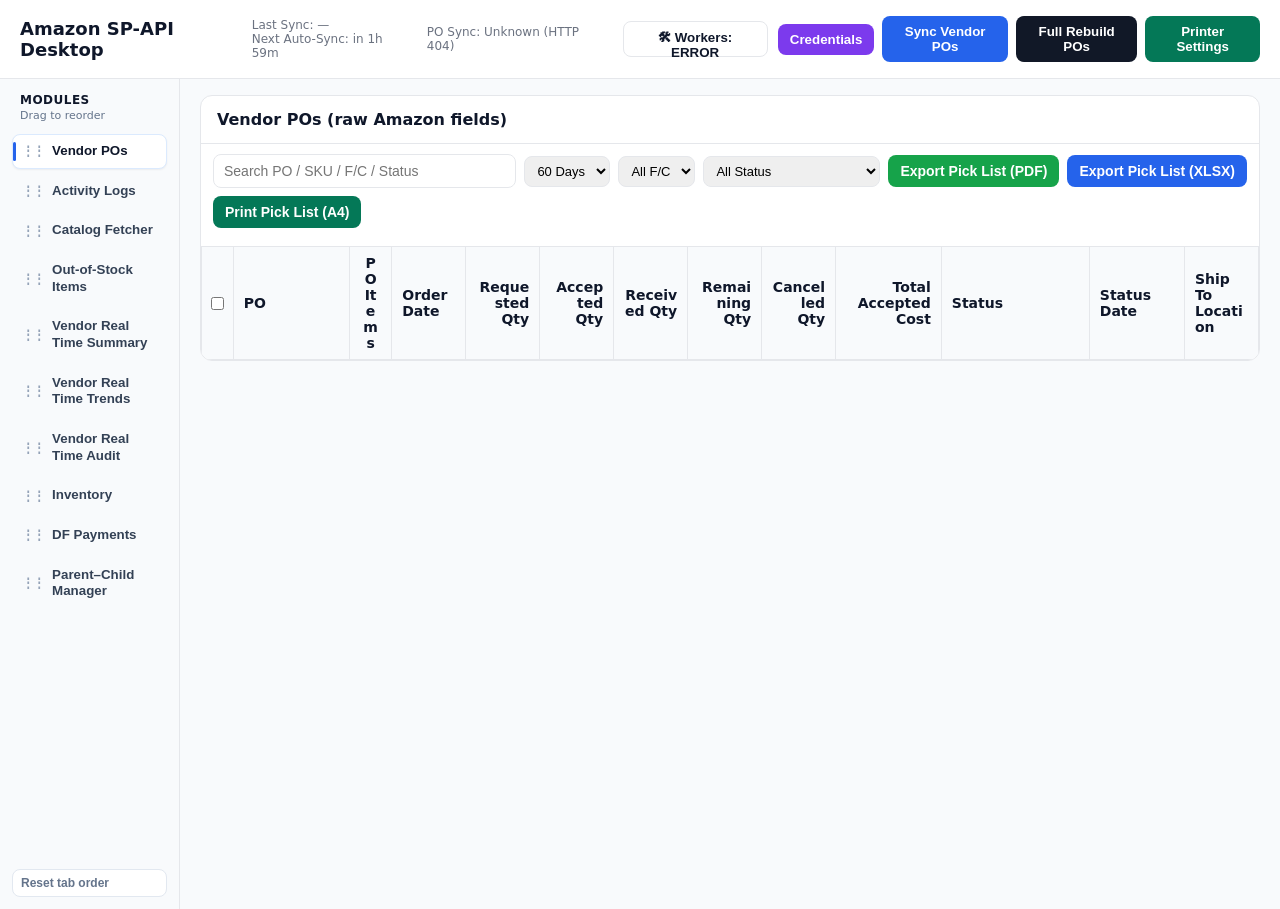
==== ui/index.html @ 2908f8ce "Compact realtime summary product grid" ====
<!DOCTYPE html>
<html lang="en">
<head>
  <meta charset="UTF-8" />
  <meta name="viewport" content="width=device-width, initial-scale=1.0" />
  <title>SP-API Desktop App</title>
  <link rel="icon" href="/static/favicon.ico" sizes="any" />
  <link rel="icon" type="image/png" sizes="16x16" href="/static/icons/spapi-app-16.png" />
  <link rel="icon" type="image/png" sizes="32x32" href="/static/icons/spapi-app-32.png" />
  <link rel="icon" type="image/png" sizes="48x48" href="/static/icons/spapi-app-48.png" />
  <link rel="icon" type="image/png" sizes="64x64" href="/static/icons/spapi-app-64.png" />
  <link rel="icon" type="image/png" sizes="128x128" href="/static/icons/spapi-app-128.png" />
  <link rel="icon" type="image/png" sizes="256x256" href="/static/icons/spapi-app-256.png" />
  <link rel="icon" type="image/png" sizes="512x512" href="/static/icons/spapi-app-512.png" />
  <link rel="apple-touch-icon" href="/static/icons/spapi-app-256.png" />
  <link rel="manifest" href="/static/manifest.json" />
  <link rel="stylesheet" href="/ui/css/parent_child_manager.css?v=1" />
  <meta name="theme-color" content="#f59e0b" />
  <meta name="application-name" content="SP-API Desktop App" />
  <style>
    :root { --bg:#f8fafc; --panel:#fff; --border:#e5e7eb; --text:#0f172a; --muted:#6b7280; --accent:#2563eb; }
    * { box-sizing: border-box; }
    body { margin:0; font-family: "Segoe UI", system-ui, -apple-system, sans-serif; background:var(--bg); color:var(--text); }
    header { padding:16px 20px; border-bottom:1px solid var(--border); background:var(--panel); display:flex; align-items:center; justify-content:space-between; position:sticky; top:0; z-index:5; }
    h1 { margin:0; font-size:18px; }
    .btn { border:none; background:var(--accent); color:#fff; padding:8px 12px; border-radius:8px; cursor:pointer; font-weight:600; }
    .layout { padding:16px 20px; }
    .app-main-shell {
      display:flex;
      min-height:calc(100vh - 70px);
      width:100%;
    }
    .left-tabs {
      flex:0 0 clamp(180px, 14vw, 230px);
      min-width:180px;
      max-width:230px;
      background:#f8fafc;
      border-right:1px solid var(--border);
      padding:12px;
      overflow-y:auto;
      display:flex;
      flex-direction:column;
    }
    .main-content {
      flex:1;
      min-width:0;
      padding:16px 20px;
      overflow:auto;
    }
    .panel { background:var(--panel); border:1px solid var(--border); border-radius:12px; overflow:hidden; }
    .panel h2 { margin:0; padding:14px 16px; border-bottom:1px solid var(--border); font-size:16px; }
    table { width:100%; border-collapse: collapse; font-size:13px; }
    th, td { padding:8px 10px; border:1px solid var(--border); text-align:left; vertical-align: top; user-select: text; }
    th { background:#f8fafc; position:sticky; top:0; z-index:1; }
    th, td { user-select: text; }
    tbody tr:hover { background:#f1f5f9; cursor:pointer; }
    .empty { padding:14px; color:var(--muted); text-align:center; }
    select.po-status-select { padding:8px 12px; border-radius:8px; font-size:15px; font-weight:700; min-width:170px; }
    input.po-date-input { padding:6px 10px; border-radius:8px; font-size:15px; font-weight:700; border:1px solid var(--border); }
    .rt-sales-sortable-header { cursor:pointer; user-select:none; transition: background-color 0.15s ease; }
    .rt-sales-sortable-header:hover { background-color:#f1f5f9; }
    .rt-sales-sort-arrow { display:inline-block; margin-left:4px; font-size:12px; transition:transform 0.2s ease, opacity 0.2s ease; }
    .rt-sales-window-info { font-size:12px; color:#666; margin-bottom:8px; }
    /* Row status colors */
    tr.po-status-preparing { background-color: #fef9c3; }
    tr.po-status-appointment { background-color: #e0f2fe; }
    tr.po-status-delivered { background-color: #dcfce7; }
    .po-status-chip {
      display:inline-flex;
      align-items:center;
      gap:4px;
      padding:1px 7px;
      border-radius:999px;
      font-size:10px;
      font-weight:700;
      line-height:1.45;
      letter-spacing:0.02em;
      background:#e2e8f0;
      color:#0f172a;
    }
    .po-status-chip.po-status-open { background:#dcfce7; color:#166534; }
    .po-status-chip.po-status-closed { background:#dbeafe; color:#1d4ed8; }
    .po-status-chip.po-status-cancelled { background:#fee2e2; color:#b91c1c; }
    .po-status-chip.po-status-new { background:#fef9c3; color:#92400e; }
    .po-money-footer {
      border-top:1px solid var(--border);
      margin-top:10px;
      padding-top:10px;
      display:flex;
      flex-direction:column;
      gap:6px;
      font-size:14px;
    }
    .po-money-row {
      display:flex;
      justify-content:space-between;
      font-weight:600;
    }
    .po-money-row span:last-child { font-variant-numeric: tabular-nums; }
    .po-money-delta-ok { color:#15803d; font-weight:700; }
    .po-money-delta-warn { color:#b91c1c; font-weight:700; }
    .modal header .modal-actions { display:flex; gap:8px; align-items:center; }
    #po-history-modal .modal { max-width:800px; }
    #po-history-body { padding:0; }
    .po-history-table { width:100%; border-collapse:collapse; }
    .po-history-table th, .po-history-table td { font-size:13px; }
    .po-history-table th { background:#f8fafc; position:sticky; top:0; }
    .po-history-note {
      padding:10px 12px;
      background:#f1f5f9;
      border-bottom:1px solid var(--border);
      font-size:13px;
      color:#0f172a;
    }
    /* Vendor PO tab: larger, clearer text without changing layout spacing */
    #pos-tab { font-size:14px; }
    #pos-tab table { font-size:14px; }
    #pos-tab th, #pos-tab td { font-size:14px; }
    #pos-tab input, #pos-tab select, #pos-tab button { font-size:14px; }
    /* Keep the PO grid inside its tab: rows can scroll vertically, but columns
       must share the available width instead of forcing a horizontal scrollbar. */
    #vendor-po-table { table-layout:fixed; width:100%; min-width:0; }
    #vendor-po-table th, #vendor-po-table td { vertical-align:middle; }
    #vendor-po-table th, #vendor-po-table td { min-width:0; overflow-wrap:anywhere; }
    #vendor-po-table th.col-select, #vendor-po-table td.col-select { width:3%; text-align:center; padding-left:4px; padding-right:4px; }
    #vendor-po-table th.col-po, #vendor-po-table td.col-po { width:11%; }
    #vendor-po-table th.col-items, #vendor-po-table td.col-items { width:4%; text-align:center; }
    #vendor-po-table th.col-date, #vendor-po-table td.col-date { width:7%; }
    #vendor-po-table th.col-qty, #vendor-po-table td.col-qty { width:7%; text-align:right; font-variant-numeric:tabular-nums; }
    #vendor-po-table th.col-cost, #vendor-po-table td.col-cost { width:10%; text-align:right; font-variant-numeric:tabular-nums; }
    #vendor-po-table th.col-status, #vendor-po-table td.col-status { width:14%; }
    #vendor-po-table th.col-status-date, #vendor-po-table td.col-status-date { width:9%; }
    #vendor-po-table th.col-ship-to, #vendor-po-table td.col-ship-to { width:7%; }
    #vendor-po-table .po-cell-stack { display:flex; flex-direction:column; align-items:flex-start; gap:3px; min-width:0; }
    #vendor-po-table .po-number-text { font-weight:700; white-space:nowrap; overflow:hidden; text-overflow:ellipsis; max-width:100%; }
    #vendor-po-table .po-status-line { display:flex; align-items:center; gap:5px; min-height:18px; }
    #vendor-po-table .po-notification-badge { padding:1px 6px; border-radius:6px; background:#fef3c7; color:#92400e; font-size:10px; font-weight:700; line-height:1.5; white-space:nowrap; }
    #vendor-po-table .po-status-select { width:100%; min-width:0; padding:7px 9px; font-size:13px; }
    #vendor-po-table .po-status-date-input { width:100%; min-width:0; padding:6px 8px; font-size:13px; }
    /* Endpoint tester */
    #tester-tab { font-size:14px; }
    .tester-controls { display:grid; grid-template-columns: repeat(auto-fit, minmax(260px, 1fr)); gap:10px; margin-bottom:10px; }
    .tester-log { background:#0f172a; color:#e2e8f0; padding:10px; border-radius:8px; max-height:320px; overflow:auto; font-family: "SFMono-Regular", Consolas, monospace; font-size:13px; white-space:pre-wrap; }
    .tester-run-btn { background:#111827; color:#fff; border:none; padding:10px 14px; border-radius:8px; cursor:pointer; font-weight:700; }
    .tester-run-btn:disabled { background:#4b5563; cursor:not-allowed; }
    .sidebar-title { font-size:12px; font-weight:800; color:#0f172a; text-transform:uppercase; letter-spacing:0.04em; margin:2px 8px 2px; }
    .sidebar-hint { font-size:11px; color:#64748b; margin:0 8px 12px; }
    .tabs { display:flex; flex-direction:column; gap:5px; margin:0; }
    .tab-btn { width:100%; padding:8px 9px; border-radius:8px; border:1px solid transparent; background:transparent; color:#334155; cursor:pointer; font-weight:600; text-align:left; line-height:1.25; display:flex; align-items:center; gap:8px; position:relative; }
    .tab-btn:hover { background:#fff; border-color:#e2e8f0; color:#0f172a; }
    .tab-btn.active { background:#fff; color:#0f172a; border-color:#dbeafe; box-shadow:0 1px 2px rgba(15, 23, 42, 0.06); font-weight:800; }
    .tab-btn.active::before { content:""; position:absolute; left:0; top:7px; bottom:7px; width:3px; border-radius:999px; background:#2563eb; }
    .tab-drag-handle { color:#94a3b8; font-size:12px; line-height:1; letter-spacing:-0.08em; flex:0 0 auto; }
    .tab-label { min-width:0; }
    .tab-btn.dragging { opacity:0.45; }
    .tab-reset-btn { margin-top:auto; width:100%; padding:6px 8px; border-radius:8px; border:1px solid #e2e8f0; background:#fff; color:#64748b; cursor:pointer; font-weight:600; font-size:12px; text-align:left; }
    .tab-reset-btn:hover { background:#f1f5f9; color:#334155; }
    .workers-grid { display:grid; grid-template-columns: repeat(auto-fit, minmax(330px, 1fr)); gap:16px; margin-top:10px; }
    .worker-card { background:#fff; border:1px solid var(--border); border-radius:12px; padding:16px; box-shadow:0 1px 3px rgba(15,23,42,0.06); line-height:1.45; }
    .worker-row { display:flex; justify-content:space-between; gap:10px; align-items:flex-start; border-top:1px solid var(--border); padding-top:8px; margin-top:8px; }
    .worker-row:first-of-type { border-top:none; padding-top:0; margin-top:0; }
    .worker-title { font-weight:700; display:flex; align-items:center; gap:6px; }
    .worker-meta { font-size:12px; color:var(--muted); text-align:right; }
    .worker-what { font-size:12px; color:var(--muted); margin-top:2px; }
    .worker-details { font-size:12px; color:#b45309; margin-top:4px; }
    .worker-status-pill { display:inline-flex; align-items:center; gap:6px; padding:2px 8px; border-radius:999px; font-size:12px; font-weight:700; margin-left:6px; }
    .worker-status-ok { background:#dcfce7; color:#166534; }
    .worker-status-waiting { background:#e5e7eb; color:#1d4ed8; }
    .worker-status-locked, .worker-status-cooldown { background:#e0f2fe; color:#0369a1; }
    .worker-status-overdue { background:#fef3c7; color:#b45309; }
    .worker-status-error { background:#fee2e2; color:#b91c1c; }
    .worker-card-head { display:flex; justify-content:space-between; align-items:flex-start; gap:12px; margin-bottom:12px; }
    .worker-card-title { display:flex; align-items:center; gap:8px; font-weight:800; font-size:16px; color:#0f172a; }
    .worker-card-mode { font-size:12px; color:#334155; font-weight:700; padding:2px 8px; border-radius:999px; background:#e2e8f0; white-space:nowrap; }
    .worker-card-status-line { display:flex; flex-wrap:wrap; align-items:center; gap:8px; font-weight:800; }
    .worker-status-badge { display:inline-flex; align-items:center; padding:4px 9px; border-radius:999px; font-size:12px; font-weight:800; letter-spacing:0.02em; text-transform:uppercase; border:1px solid transparent; }
    .worker-status-badge[data-status="ok"],
    .worker-status-badge[data-status="active"] { background:#dcfce7; color:#166534; border-color:#bbf7d0; }
    .worker-status-badge[data-status="waiting"],
    .worker-status-badge[data-status="sleeping"],
    .worker-status-badge[data-status="idle"] { background:#eff6ff; color:#1d4ed8; border-color:#bfdbfe; }
    .worker-status-badge[data-status="cooldown"],
    .worker-status-badge[data-status="locked"] { background:#fef3c7; color:#92400e; border-color:#fde68a; }
    .worker-status-badge[data-status="overdue"] { background:#ffedd5; color:#c2410c; border-color:#fed7aa; }
    .worker-status-badge[data-status="error"] { background:#fee2e2; color:#b91c1c; border-color:#fecaca; }
    .worker-ledger-note { font-size:12px; color:#64748b; font-weight:700; }
    .worker-card-desc { font-size:12px; color:var(--muted); line-height:1.45; }
    .worker-card-message { font-size:12px; color:#334155; line-height:1.5; background:#f8fafc; border:1px solid #e2e8f0; border-radius:8px; padding:9px 10px; }
    .worker-card-group { border-top:1px solid #e5e7eb; padding-top:12px; margin-top:12px; display:flex; flex-direction:column; gap:8px; }
    .worker-card-group:first-of-type { border-top:none; padding-top:0; margin-top:0; }
    .worker-group-label { font-size:11px; font-weight:800; color:#64748b; text-transform:uppercase; letter-spacing:0.04em; }
    .worker-meta-compact { font-size:12px; color:var(--muted); display:grid; grid-template-columns: repeat(auto-fit, minmax(150px, 1fr)); gap:6px 12px; }
    .worker-kv-grid { display:grid; grid-template-columns: repeat(auto-fit, minmax(140px, 1fr)); gap:8px; }
    .worker-kv-item { background:#f8fafc; border:1px solid #e2e8f0; border-radius:8px; padding:7px 9px; min-width:0; }
    .worker-kv-key { font-size:10px; font-weight:800; color:#64748b; text-transform:uppercase; letter-spacing:0.04em; margin-bottom:2px; }
    .worker-kv-value { font-size:12px; font-weight:700; color:#0f172a; overflow-wrap:anywhere; }
    .worker-refresh-note { font-size:12px; color:#475569; min-height:16px; }
    .worker-card[data-status="overdue"],
    .worker-card[data-status="error"] { border-color:#fecaca; }
    /* DF Payments */
    #df-payments-tab table { font-size:13px; }
    .dfp-controls { display:flex; gap:10px; align-items:center; flex-wrap:wrap; padding:12px; }
    .dfp-controls select { padding:6px 10px; border-radius:8px; border:1px solid var(--border); }
    .dfp-status { font-size:12px; color:var(--muted); font-weight:600; }
    .dfp-dashboard { display:grid; grid-template-columns: repeat(auto-fit, minmax(260px, 1fr)); gap:12px; padding:0 12px 12px 12px; }
    .dfp-card { background:#fff; border:1px solid var(--border); border-radius:10px; padding:12px; display:flex; flex-direction:column; gap:10px; }
    .dfp-card-title { font-weight:700; font-size:14px; display:flex; align-items:center; gap:8px; }
    .dfp-badge-muted { font-size:12px; color:var(--muted); font-weight:600; }
    .dfp-mini-table { width:100%; border-collapse: collapse; }
    .dfp-mini-table th, .dfp-mini-table td { padding:6px 8px; border:1px solid var(--border); }
    .dfp-table-wrap { padding:12px; overflow:auto; }
    .dfp-sku { max-width:360px; white-space:nowrap; overflow:hidden; text-overflow:ellipsis; display:inline-block; vertical-align:top; }
    /* DF Payments */
    #df-payments-tab table { font-size:13px; }
    .dfp-controls { display:flex; gap:10px; align-items:center; flex-wrap:wrap; padding:12px; }
    .dfp-controls select { padding:6px 10px; border-radius:8px; border:1px solid var(--border); }
    .dfp-status { font-size:12px; color:var(--muted); font-weight:600; }
    .dfp-dashboard { display:grid; grid-template-columns: repeat(auto-fit, minmax(260px, 1fr)); gap:12px; padding:0 12px 12px 12px; }
    .dfp-card { background:#fff; border:1px solid var(--border); border-radius:10px; padding:12px; display:flex; flex-direction:column; gap:10px; }
    .dfp-card-title { font-weight:700; font-size:14px; display:flex; align-items:center; gap:8px; }
    .dfp-badge-muted { font-size:12px; color:var(--muted); font-weight:600; }
    .dfp-mini-table { width:100%; border-collapse: collapse; }
    .dfp-mini-table th, .dfp-mini-table td { padding:6px 8px; border:1px solid var(--border); }
    .dfp-table-wrap { padding:12px; overflow:auto; }
    .dfp-sku { max-width:360px; white-space:nowrap; overflow:hidden; text-overflow:ellipsis; display:inline-block; vertical-align:top; }
    /* modal */
    .backdrop { position:fixed; inset:0; background:rgba(0,0,0,0.45); display:none; align-items:center; justify-content:center; z-index:20; }
    .modal { background:#fff; width:90%; max-width:1100px; max-height:85vh; border-radius:12px; overflow:hidden; display:flex; flex-direction:column; }
    .modal header { padding:12px 14px; border-bottom:1px solid var(--border); display:flex; justify-content:space-between; align-items:center; }
    .modal-body { padding:12px 14px; overflow:auto; }
    .json-block { background:#f8fafc; border:1px solid var(--border); border-radius:8px; padding:10px; white-space:pre-wrap; word-break:break-word; font-family: monospace; font-size:12px; user-select:text; }
    .muted-text { color: #6b7280; }
    .printer-settings-field { margin-bottom: 12px; text-align:left; }
    .printer-settings-info {
      padding: 12px;
      border-radius: 10px;
      background: #ecfdf5;
      border: 1px solid #059669;
      color: #064e3b;
      font-size: 13px;
      margin-bottom: 12px;
    }
    .printer-settings-info-title {
      font-weight: 600;
      margin-bottom: 4px;
    }
    .printer-settings-field label { display:block; font-size:13px; font-weight:600; margin-bottom:4px; color:#111827; }
    .printer-settings-field select,
    .printer-settings-field input { width:100%; padding:6px 8px; border-radius:8px; border:1px solid #d1d5db; font-size:13px; background:#fff; }
    .printer-settings-warning { font-size:12px; color:#b91c1c; min-height:18px; margin-top:4px; }
    .printer-settings-status { font-size:12px; min-height:18px; }
    .credentials-grid { display:grid; grid-template-columns: repeat(auto-fit, minmax(280px, 1fr)); gap:12px; }
    .credentials-section { border:1px solid var(--border); border-radius:8px; padding:12px; background:#fff; }
    .credentials-section h3 { margin:0 0 10px 0; font-size:15px; }
    .credentials-field { margin-bottom:10px; }
    .credentials-field label { display:block; font-size:12px; font-weight:700; color:#374151; margin-bottom:4px; }
    .credentials-field input { width:100%; padding:7px 9px; border:1px solid #d1d5db; border-radius:8px; font-size:13px; }
    .credentials-health { display:grid; grid-template-columns: 150px 1fr; gap:6px 10px; font-size:13px; margin-bottom:12px; }
    .credentials-health div:nth-child(odd) { color:#6b7280; font-weight:700; }
    .credentials-actions { display:flex; flex-wrap:wrap; gap:8px; align-items:center; }
    .credentials-status-ok { color:#15803d; font-weight:700; }
    .credentials-status-warning { color:#b45309; font-weight:700; }
    .credentials-status-error { color:#b91c1c; font-weight:700; }
    .credentials-status-not-tested { color:#6b7280; font-weight:700; }
    .credentials-message { font-size:12px; min-height:18px; margin-top:8px; color:#475569; }
    .activity-log-toolbar { padding:12px; display:flex; flex-wrap:wrap; align-items:center; gap:10px; border-bottom:1px solid var(--border); background:#f8fafc; }
    .activity-log-toggle { display:inline-flex; align-items:center; gap:6px; font-size:13px; font-weight:700; color:#334155; }
    .activity-log-status { font-size:12px; color:#64748b; margin-left:auto; }
    .activity-log-console { margin:12px; padding:10px; height:calc(100vh - 210px); min-height:360px; overflow:auto; border-radius:10px; border:1px solid #1f2937; background:#0b1220; color:#dbeafe; font-family:Consolas, "SFMono-Regular", "Liberation Mono", monospace; font-size:12px; line-height:1.45; }
    .activity-log-row { display:grid; grid-template-columns:150px 54px minmax(0, 1fr); gap:8px; padding:2px 0; border-bottom:1px solid rgba(148, 163, 184, 0.08); }
    .activity-log-ts { color:#94a3b8; white-space:nowrap; }
    .activity-log-badge { display:inline-flex; align-items:center; justify-content:center; height:18px; border-radius:5px; font-size:10px; font-weight:800; letter-spacing:0.04em; color:#e2e8f0; background:#334155; }
    .activity-log-badge-ok { background:#166534; }
    .activity-log-badge-warn { background:#92400e; }
    .activity-log-badge-error { background:#991b1b; }
    .activity-log-badge-api { background:#1d4ed8; }
    .activity-log-badge-db { background:#0f766e; }
    .activity-log-badge-bg { background:#475569; }
    .activity-log-message { color:#e5e7eb; word-break:break-word; }
    .activity-log-empty { color:#94a3b8; padding:8px 2px; }
  </style>
  <style>
      .btn-fetch {
        background: #dc2626;
        color: #fff;
      }
      .btn-fetch:disabled {
        background: #9ca3af;
        color: #fff;
        cursor: not-allowed;
      }
      .btn-outline-secondary {
        background: #fff;
        border: 1px solid var(--border);
        color: var(--text);
      }
    .btn-outline-secondary:hover {
      background: #f1f5f9;
    }
    .btn-sm {
      padding: 6px 10px;
      font-size: 13px;
    }
    .catalog-source-badge {
      display: inline-block;
      padding: 2px 6px;
      font-size: 11px;
      border-radius: 4px;
      background: #e2e8f0;
      margin-right: 4px;
      margin-top: 4px;
    }
    .catalog-health-badges {
      display: flex;
      flex-wrap: wrap;
      gap: 4px;
      margin-top: 4px;
    }
    .catalog-health-badge {
      display: inline-block;
      padding: 2px 6px;
      font-size: 10px;
      border-radius: 4px;
      text-transform: uppercase;
      letter-spacing: 0.03em;
    }
    .catalog-health-badge.health-catalog {
      background: #dcfce7;
      color: #166534;
    }
    .catalog-health-badge.health-barcode {
      background: #e0f2fe;
      color: #075985;
    }
    .catalog-health-badge.health-operational {
      background: #fef9c3;
      color: #92400e;
    }
    .catalog-health-badge.health-dormant {
      background: #fee2e2;
      color: #b91c1c;
    }
    .catalog-bucket-badge {
      display: inline-block;
      padding: 2px 6px;
      font-size: 11px;
      border-radius: 4px;
      background: #e5e7eb;
      color: #1f2937;
      margin-top: 4px;
    }
    #catalog-coverage-summary {
      padding: 0 12px 8px 12px;
      font-size: 13px;
      color: #111827;
      min-height: 18px;
    }
      #catalog-table {
        width: 100%;
        border-collapse: collapse;
        table-layout: fixed;
      }
      #catalog-table thead th {
        position: sticky;
        top: 0;
        background: #fff;
        z-index: 2;
      }
      #catalog-table th,
      #catalog-table td {
        border: 1px solid var(--border);
        vertical-align: top;
        width: calc(100% / 6);
      }
      #catalog-table td:last-child {
        vertical-align: middle;
        text-align: center;
      }
      #catalog-barcode-filter {
        margin-left: 8px;
        padding: 8px 10px;
        border-radius: 8px;
        border: 1px solid var(--border);
        height: 36px;
        background: #fff;
        font-size: 13px;
      }
      #catalog-context-menu {
        position: fixed;
        background: #fff;
        border: 1px solid var(--border);
        border-radius: 10px;
        box-shadow: 0 12px 30px rgba(15, 23, 42, 0.2);
        padding: 6px;
        z-index: 40;
        min-width: 210px;
        display: none;
      }
      #catalog-context-menu button {
        width: 100%;
        display: block;
        text-align: left;
        background: #fff;
        color: #0f172a;
        border: none;
        padding: 8px 10px;
        border-radius: 8px;
        font-weight: 700;
        cursor: pointer;
      }
      #catalog-context-menu button:hover {
        background: #f1f5f9;
      }
      #catalog-context-menu button.danger {
        color: #b91c1c;
      }
      /* Conditional formatting for quantities */
      .qty-shortage { background-color: #fee2e2; color: #991b1b; font-weight: 600; }
      .qty-pending { background-color: #fef3c7; color: #92400e; font-weight: 600; }
      .qty-good { background-color: #dcfce7; color: #166534; font-weight: 600; }
      .qty-neutral { color: #374151; }
      .shortage-icon::before { content: "⚠️ "; }
      .qty-detail-btn { background: #3b82f6; color: #fff; border: none; padding: 4px 8px; border-radius: 4px; cursor: pointer; font-size: 12px; }
      .qty-detail-btn:hover { background: #2563eb; }
      /* PO items modal: rejected line highlighting */
      .po-line-rejected { background-color: #fee2e2; }
      /* PO items modal: received line highlighting */
      .po-line-received { background-color: #dcfce7; }
      /* PO items modal: summary row */
      .po-items-summary td { border-top: 2px solid #e5e7eb; background-color: #f9fafb; font-weight: 600; }
      /* Vendor Real Time Summary */
      .rt-sales-status-label { font-size:12px; color:#666; }
      .rt-sales-status-busy { color:#d97706; font-weight:500; }
      .rt-sales-status-cooldown { color:#b91c1c; font-weight:500; }
      .rt-sales-status-idle { color:#059669; font-weight:500; }
      .rt-sales-status-strip { display:flex; flex-wrap:wrap; gap:8px; align-items:center; font-size:13px; color:#475569; }
      .rt-sales-pill { padding:4px 10px; border-radius:999px; background:#e0f2fe; color:#0369a1; font-weight:600; }
      .rt-sales-pill.alert { background:#fee2e2; color:#b91c1c; }
      .rt-summary-layout { display:flex; flex-direction:column; gap:12px; padding:12px; min-width:0; }
      .rt-summary-card, .rt-summary-table-card { background:#fff; border:1px solid var(--border); border-radius:12px; padding:12px; box-shadow:0 1px 2px rgba(0, 0, 0, .04); }
      .rt-summary-controls { display:flex; flex-wrap:wrap; gap:10px 14px; align-items:center; }
      .rt-summary-controls label { font-size:14px; font-weight:600; }
      .rt-summary-controls select { padding:8px 12px; border-radius:8px; border:1px solid var(--border); font-size:14px; }
      .rt-summary-inline-metric { min-width:120px; padding:7px 10px; border:1px solid; border-radius:8px; }
      .rt-summary-inline-metric-label { font-size:11px; font-weight:600; }
      .rt-summary-inline-metric-value { font-size:20px; font-weight:700; line-height:1.1; white-space:nowrap; }
      .rt-summary-inline-metric.units { background:#f0f9ff; border-color:#0284c7; }
      .rt-summary-inline-metric.units .rt-summary-inline-metric-label { color:#0c4a6e; }
      .rt-summary-inline-metric.units .rt-summary-inline-metric-value { color:#0369a1; }
      .rt-summary-inline-metric.revenue { background:#f0fdf4; border-color:#16a34a; }
      .rt-summary-inline-metric.revenue .rt-summary-inline-metric-value { color:#15803d; }
      .rt-summary-inline-metric.revenue .rt-summary-inline-metric-label { color:#166534; }
      .rt-summary-table-card { display:flex; flex-direction:column; gap:10px; }
      .rt-summary-table-head { display:flex; justify-content:space-between; align-items:flex-start; gap:12px; flex-wrap:wrap; }
      .rt-summary-table-wrapper { border:1px solid var(--border); border-radius:10px; overflow-y:auto; overflow-x:hidden; max-height:60vh; position:relative; background:#fff; }
      .rt-summary-window-meta { display:flex; flex-direction:column; gap:4px; font-size:12px; color:#475569; }
      .rt-summary-table-label { font-weight:600; font-size:14px; color:#0f172a; }
      .rt-sales-asin-grid { display:grid; grid-template-columns:repeat(6, minmax(0, 1fr)); gap:12px; padding:12px; }
      .rt-sales-asin-card { min-width:0; border:1px solid #e2e8f0; border-radius:10px; overflow:hidden; background:#fff; cursor:pointer; transition:transform .15s ease, box-shadow .15s ease; }
      .rt-sales-asin-card:hover, .rt-sales-asin-card:focus { outline:none; transform:translateY(-2px); box-shadow:0 8px 18px rgba(15, 23, 42, .12); }
      .rt-sales-asin-image-wrap { height:120px; display:flex; align-items:center; justify-content:center; padding:8px; background:#f8fafc; }
      .rt-summary-asin-image { width:100%; height:100%; object-fit:contain; }
      .rt-sales-asin-image-placeholder { color:#64748b; font-size:12px; font-weight:600; }
      .rt-sales-asin-details { display:grid; gap:6px; padding:10px; }
      .rt-sales-asin-id { font-size:13px; font-weight:800; overflow-wrap:anywhere; }
      .rt-sales-asin-sku { min-height:16px; font-size:12px; color:#475569; overflow-wrap:anywhere; }
      .rt-sales-asin-metrics { display:grid; grid-template-columns:1fr 1fr; gap:8px; padding-top:4px; border-top:1px solid #e2e8f0; }
      .rt-sales-asin-metric-label { display:block; color:#64748b; font-size:10px; font-weight:800; letter-spacing:.04em; text-transform:uppercase; }
      .rt-sales-asin-metric-value { display:block; margin-top:2px; color:#0f172a; font-size:13px; font-weight:800; overflow-wrap:anywhere; }
      #rt-sales-time-table thead th { position:sticky; top:0; background:#f8fafc; z-index:2; }
      #rt-sales-time-table th, #rt-sales-time-table td { padding:10px; }
      .rt-summary-detail-card { margin-top:0; }
      @media (max-width:1600px) { .rt-sales-asin-grid { grid-template-columns:repeat(5, minmax(0, 1fr)); } }
      @media (max-width:1300px) {
        .rt-sales-asin-grid { grid-template-columns:repeat(4, minmax(0, 1fr)); }
        .rt-summary-table-wrapper { max-height:none; }
      }
      @media (max-width:950px) { .rt-sales-asin-grid { grid-template-columns:repeat(3, minmax(0, 1fr)); } }
      @media (max-width:680px) { .rt-sales-asin-grid { grid-template-columns:repeat(2, minmax(0, 1fr)); } }
      @media (max-width:450px) { .rt-sales-asin-grid { grid-template-columns:1fr; } }
      /* Out-of-Stock export status */
      .export-status-pending { font-weight: 600; color: #d97706; }
      .export-status-exported { opacity: 0.6; color: #6b7280; }
      .oos-row-exported { opacity: 0.7; }
      /* Sales Trends trend pills */
      .trend-pill { padding: 2px 6px; border-radius: 999px; font-size: 11px; text-transform: capitalize; text-align: center; display: inline-block; }
      .trend-rising, .trend-pill-rising { background-color: #e0f7e9; color: #1b7b33; }
      .trend-falling, .trend-pill-falling { background-color: #fde4e4; color: #b3261e; }
      .trend-flat, .trend-pill-flat { background-color: #eceff1; color: #455a64; }
      .trend-new, .trend-pill-new { background-color: #e3f2fd; color: #1565c0; }
      .trend-dead, .trend-pill-dead { background-color: #f3e5f5; color: #6a1b9a; }
      .trend-reviving, .trend-pill-reviving { background-color: #f3e5f5; color: #7b1fa2; }
      /* Sales Trends table and layout */
      .sales-trends-table { width: 100%; }
      .sales-trends-table tr { height: 100px; }
      .sales-trends-table th,
      .sales-trends-table td { padding: 12px 10px; vertical-align: middle; font-weight: 600; text-align: center; }
      .sales-trends-table th:first-child,
      .sales-trends-table td:first-child { text-align: center; }
      .sales-trends-table th:nth-child(2),
      .sales-trends-table td:nth-child(2) { text-align: center; font-weight: 700; }
      .sales-trends-img { width: 80px; height: 80px; object-fit: contain; border-radius: 6px; }
      .sales-trends-num-cell { font-size: 14px; font-weight: 700; text-align: center; }
      /* Trend pill styling */
      .sales-trend-cell { text-align: center; vertical-align: middle; }
      .sales-trend-pill { display: inline-flex; align-items: center; justify-content: center; padding: 6px 14px; border-radius: 999px; font-size: 1.2rem; font-weight: 700; min-width: 80px; text-align: center; }
      /* Battery styles for trailing week */
      .trend-battery { width: 80px; height: 14px; border-radius: 7px; border: 1px solid #ccc; overflow: hidden; background-color: #f5f5f5; margin: 0 auto 2px auto; }
      .trend-battery-fill { height: 100%; background: linear-gradient(to right, #4caf50, #81c784); transition: width 0.3s ease; }
      .trend-battery-label { font-size: 11px; text-align: center; font-weight: 600; }
      .trend-battery-badge { font-size: 11px; text-align: center; font-weight: 600; color: #1f2937; min-height: 16px; margin-top: 2px; }
      /* Week column sublabel */
      .sales-trends-week-sublabel { display: block; font-size: 0.75rem; font-weight: 700; color: #6b7280; margin-top: 2px; }
      /* Sales Trends controls */
      .sales-trends-controls { display: flex; gap: 8px; align-items: center; flex-wrap: wrap; margin-bottom: 8px; }
      .sales-trends-controls label { display: flex; align-items: center; gap: 6px; font-size: 14px; }
      .sales-trends-controls input { padding: 6px 8px; border-radius: 6px; border: 1px solid var(--border); font-size: 14px; width: 120px; }
      .sales-trends-controls select { padding: 6px 8px; border-radius: 6px; border: 1px solid var(--border); font-size: 14px; }
      .sales-trends-window-info { font-size: 12px; color: #666; margin-bottom: 8px; }
      /* Inventory toolbar */
      .inventory-toolbar {
        display: flex;
        align-items: center;
        gap: 12px;
        flex-wrap: wrap;
        margin-bottom: 10px;
      }
      .inventory-toolbar-left {
        display: flex;
        align-items: center;
        gap: 10px;
        flex-wrap: wrap;
        font-size: 14px;
      }
      .inventory-toolbar-right {
        display: flex;
        align-items: center;
        gap: 8px;
        flex-wrap: wrap;
      }
      .inventory-toolbar .btn,
      .inventory-toolbar input,
      .inventory-toolbar .inv-quick-filter-btn {
        height: 34px;
        align-items: center;
        display: inline-flex;
      }
      .inventory-toolbar input {
        padding: 6px 10px;
        border: 1px solid #ccc;
        border-radius: 6px;
        font-size: 13px;
        min-width: 200px;
      }
      .inventory-toolbar .inv-quick-filters {
        display: flex;
        gap: 6px;
        flex-wrap: wrap;
      }
      .inventory-toolbar .inv-quick-filter-btn {
        padding: 6px 10px;
        font-size: 12px;
      }

      .inv-asof {
        text-decoration: underline dotted;
        cursor: help;
      }

      .inventory-mode-toggle {
        display: flex;
        flex-wrap: wrap;
        gap: 8px;
        align-items: center;
        margin-bottom: 8px;
      }

      .inventory-mode-toggle .inventory-toggle-btn {
        border: 1px solid var(--border);
        background: #fff;
        color: #111827;
        padding: 6px 12px;
        border-radius: 999px;
        cursor: pointer;
        transition: background 0.2s ease, color 0.2s ease;
      }

      .inventory-mode-toggle .inventory-toggle-btn.active {
        background: #111827;
        color: #fff;
        border-color: #111827;
      }
      .inventory-subtabs {
        margin: 8px 0 12px 0;
      }
      .inventory-subtab-button {
        margin-right: 6px;
        padding: 4px 8px;
        font-size: 0.9em;
        cursor: pointer;
        background: #f0f0f0;
        border: 1px solid #ccc;
        border-radius: 4px;
      }
      .inventory-subtab-button.active {
        font-weight: bold;
        text-decoration: underline;
        background: #3498db;
        color: white;
      }
      /* Inventory row color coding */
      .inv-zero-sellable {
        background-color: #fff4e6 !important;
      }
      .inv-aged {
        background-color: #e8f0ff !important;
      }
      .inv-unhealthy {
        background-color: #ffeaea !important;
      }
      .inv-row-zero {
        /* placeholder for zero inventory rows */
      }
      .inv-row-aged {
        /* placeholder for aged rows */
      }
      .inv-row-unhealthy {
        /* placeholder for unhealthy rows */
      }
      .text-right {
        text-align: right;
      }
      /* Search and filter controls */
      .inv-quick-filter-btn.active {
        background: #3498db;
        color: white;
        border-color: #3498db;
      }
      /* Sortable headers */
      #inv-table thead th {
        cursor: pointer;
        user-select: none;
      }
      #inv-table thead th:hover {
        background-color: #e8f1f8;
      }
      /* Image column */
      .inv-image-col {
        width: 80px;
        min-width: 80px;
        max-width: 80px;
        text-align: center;
      }
      /* Title column - narrower with text wrap */
      .inv-title-col {
        max-width: 320px;
        white-space: normal;
        word-break: break-word;
      }
      /* Sticky footer */
      #inv-table tfoot {
        position: sticky;
        bottom: 0;
        background: #fafafa;
        font-weight: bold;
        border-top: 2px solid #ccc;
        z-index: 1;
      }
      .data-table {
        width: 100%;
        border-collapse: collapse;
        font-size: 13px;
      }
      .data-table thead th {
        background: #f8fafc;
        position: sticky;
        top: 0;
        z-index: 1;
        padding: 8px 10px;
        border: 1px solid #e5e7eb;
      }
      .data-table tbody td {
        padding: 8px 10px;
        border: 1px solid #e5e7eb;
      }
      .data-table tbody tr:hover {
        background: #f1f5f9;
      }
      .data-table tfoot tr {
        border-top: 2px solid #e5e7eb;
        background: #f9fafb;
        font-weight: 600;
      }
      .data-table tfoot td {
        padding: 8px 10px;
        border: 1px solid #e5e7eb;
      }
      /* Inventory subtabs (old style - kept for backwards compat) */
      .subtab-bar {
        margin: 15px 0;
      }
      .subtab-btn {
        padding: 8px 14px;
        margin-right: 10px;
        background: #f0f0f0;
        border: 1px solid #ccc;
        border-radius: 6px;
        cursor: pointer;
      }
      .subtab-btn.active {
        background: #3498db;
        color: white;
      }
      .inventory-subtab {
        margin-top: 20px;
      }
      .audit-calendar-grid {
        display: grid;
        grid-template-columns: repeat(auto-fill, minmax(140px, 1fr));
        gap: 10px;
        margin-top: 10px;
      }
      .audit-calendar-day {
        border: 1px solid var(--border);
        border-radius: 10px;
        padding: 10px;
        background: #fff;
        cursor: pointer;
        display: flex;
        flex-direction: column;
        gap: 6px;
        justify-content: flex-start;
        transition: border-color 0.2s ease, box-shadow 0.2s ease;
      }
      .audit-calendar-day.full {
        border-color: #16a34a;
        background: #dcfce7;
      }
      .audit-calendar-day.partial {
        border-color: #f59e0b;
        background: #fef3c7;
      }
      .audit-calendar-day.missing {
        border-color: #dc2626;
        background: #fee2e2;
      }
      .audit-calendar-day.pending {
        border-color: #2563eb;
        background: #dbecff;
      }
      .audit-calendar-day.selected {
        box-shadow: 0 0 0 2px rgba(37, 99, 235, 0.4);
      }
      .audit-hour-status-ok {
        color: #059669;
        font-weight: 600;
      }
      .audit-hour-status-empty {
        color: #6b7280;
        font-weight: 600;
      }
      .audit-hour-status-missing {
        color: #b91c1c;
        font-weight: 600;
      }
      .audit-hour-status-pending {
        color: #2563eb;
        font-weight: 600;
      }
  </style>
</head>
<body>
  <header>
    <h1>Amazon SP-API Desktop</h1>
    <div style="display:flex; align-items:center; gap:10px;">
      <div id="sync-info" style="font-size:12px; color:#6b7280; display:flex; flex-direction:column; margin-right:12px;">
        <span id="sync-last">Last Sync: -</span>
        <span id="sync-next">Next Auto-Sync: -</span>
      </div>
      <div id="vendor-po-status" style="font-size:12px; color:#6b7280; margin-right:12px;">
        <span id="vendor-po-status-label">PO Sync: Loading...</span>
      </div>
      <button class="btn btn-outline-secondary" id="workers-status-btn" type="button" style="height:36px;">
        🛠 Workers: OK
      </button>
      <div style="display:flex; gap:8px; align-items:center;">
        <button class="btn" id="credentials-btn" type="button" style="background:#7c3aed;">Credentials</button>
        <button class="btn" id="sync-btn">Sync Vendor POs</button>
        <button class="btn" id="rebuild-btn" style="background:#111827;">Full Rebuild POs</button>
        <button class="btn" id="printer-settings-btn" style="background:#047857;">Printer Settings</button>
      </div>
    </div>
  </header>

  <div class="app-main-shell">
    <aside class="left-tabs" aria-label="Main navigation">
      <div class="sidebar-title">Modules</div>
      <div class="sidebar-hint">Drag to reorder</div>
      <div class="tabs" id="left-tab-list">
        <button class="tab-btn active" data-tab="pos" draggable="true" onclick="showTab('pos')"><span class="tab-drag-handle">⋮⋮</span><span class="tab-label">Vendor POs</span></button>
        <button class="tab-btn" data-tab="catalog" draggable="true" onclick="showTab('catalog')"><span class="tab-drag-handle">⋮⋮</span><span class="tab-label">Catalog Fetcher</span></button>
        <button class="tab-btn" data-tab="oos" draggable="true" onclick="showTab('oos')"><span class="tab-drag-handle">⋮⋮</span><span class="tab-label">Out-of-Stock Items</span></button>
        <button id="tab-btn-vrt-summary" class="tab-btn" data-tab="vrt-summary" draggable="true" onclick="showTab('vrt-summary')"><span class="tab-drag-handle">⋮⋮</span><span class="tab-label">Vendor Real Time Summary</span></button>
        <button id="tab-btn-vrt-trends" class="tab-btn" data-tab="vrt-trends" draggable="true" onclick="showTab('vrt-trends')"><span class="tab-drag-handle">⋮⋮</span><span class="tab-label">Vendor Real Time Trends</span></button>
        <button id="tab-btn-vrt-audit" class="tab-btn" data-tab="vrt-audit" draggable="true" onclick="showTab('vrt-audit')"><span class="tab-drag-handle">⋮⋮</span><span class="tab-label">Vendor Real Time Audit</span></button>
        <button class="tab-btn" data-tab="inventory" draggable="true" onclick="showTab('inventory')"><span class="tab-drag-handle">⋮⋮</span><span class="tab-label">Inventory</span></button>
        <button class="tab-btn" data-tab="df-payments" draggable="true" onclick="showTab('df-payments')"><span class="tab-drag-handle">⋮⋮</span><span class="tab-label">DF Payments</span></button>
        <button class="tab-btn" data-tab="parent-child" draggable="true" onclick="showTab('parent-child')"><span class="tab-drag-handle">&#8942;&#8942;</span><span class="tab-label">Parent–Child Manager</span></button>
        <button class="tab-btn" data-tab="activity-logs" draggable="true" onclick="showTab('activity-logs')"><span class="tab-drag-handle">&#8942;&#8942;</span><span class="tab-label">Activity Logs</span></button>
      </div>
      <button class="tab-reset-btn" id="tab-reset-order-btn" type="button">Reset tab order</button>
    </aside>

  <main class="main-content">
    <div class="panel" id="pos-tab">
      <h2>Vendor POs (raw Amazon fields)</h2>
      <div style="padding:10px 12px; display:flex; flex-direction:column; gap:8px;">
        <div style="display:flex; gap:8px; align-items:center; flex-wrap:wrap;">
          <input id="po-search" type="text" placeholder="Search PO / SKU / F/C / Status" style="flex:1; min-width:240px; padding:8px 10px; border-radius:8px; border:1px solid var(--border);" />
          <select id="po-start-days" style="padding:6px 8px; border-radius:8px; border:1px solid var(--border); font-size:13px;">
            <option value="60" selected>60 Days</option>
            <option value="30">30 Days</option>
            <option value="15">15 Days</option>
          </select>
          <select id="po-filter-fc" style="padding:6px 8px; border-radius:8px; border:1px solid var(--border); font-size:13px;">
            <option value="">All F/C</option>
          </select>
          <select id="po-filter-status" style="padding:6px 8px; border-radius:8px; border:1px solid var(--border); font-size:13px;">
            <option value="">All Status</option>
            <option value="Pending">Pending</option>
            <option value="Preparing">Preparing</option>
            <option value="Appointment Scheduled">Appointment Scheduled</option>
          </select>
          <button class="btn" id="picklist-btn" onclick="openPicklistPreview()" disabled style="background:#16a34a;">Export Pick List (PDF)</button>
          <button class="btn" id="picklist-xlsx-btn" onclick="openPicklistXlsx()" disabled style="background:#2563eb;">Export Pick List (XLSX)</button>
          <button class="btn" id="picklist-print-btn" onclick="printSelectedPicklistA4(this)" disabled style="background:#047857;">Print Pick List (A4)</button>
        </div>
        <div id="inhouse-summary" style="font-size:12px; color:var(--muted); font-weight:600;"></div>
      </div>
      <div style="overflow-y:auto; overflow-x:hidden; max-height: calc(100vh - 200px);">
          <table id="vendor-po-table">
            <thead>
              <tr>
                <th class="col-select"><input type="checkbox" id="po-select-all" onchange="toggleSelectAllPos(this)" /></th>
                <th class="col-po">PO</th>
                <th class="col-items">PO Items</th>
                <th class="col-date">Order Date</th>
                <th class="col-qty">Requested Qty</th>
                <th class="col-qty">Accepted Qty</th>
                <th class="col-qty">Received Qty</th>
                <th class="col-qty">Remaining Qty</th>
                <th class="col-qty">Cancelled Qty</th>
                <th class="col-cost">Total Accepted Cost</th>
                <th class="col-status">Status</th>
                <th class="col-status-date">Status Date</th>
                <th class="col-ship-to">Ship To Location</th>
              </tr>
            </thead>
            <tbody id="po-rows"></tbody>
          </table>
        </div>
      </div>
    <div class="panel" id="activity-logs-tab" style="display:none; margin-top:14px;">
      <h2>Activity Logs</h2>
      <div class="activity-log-toolbar">
        <label class="activity-log-toggle">
          <input type="checkbox" id="activity-log-autoscroll" checked />
          Auto-scroll
        </label>
        <button class="btn btn-outline-secondary" type="button" onclick="refreshActivityLogs()">Refresh</button>
        <button class="btn btn-outline-secondary" type="button" onclick="clearActivityLogs()">Clear display</button>
        <span class="activity-log-status" id="activity-log-status">Ready</span>
      </div>
      <div class="activity-log-console" id="activity-log-console"></div>
    </div>
    <div class="panel" id="catalog-tab" style="display:none; margin-top:14px;">
      <h2>ASIN Catalog Fetcher</h2>
      <div style="margin:10px 0; display:flex; gap:8px; align-items:center;">
        <input id="manual-asin-input" type="text" placeholder="Enter ASIN (e.g., B00XXXXXXX)" style="padding:8px; border-radius:6px; border:1px solid #d1d5db; min-width:220px;" />
        <button class="btn" style="background:#111827" onclick="addManualAsin()">Add ASIN</button>
        <span id="manual-asin-msg" style="font-size:13px;color:#6b7280;"></span>
      </div>
      <div style="padding:12px; display:flex; gap:10px; align-items:center;">
        <button class="btn" onclick="loadAsinList(true)">Refresh</button>
        <button class="btn" style="background:#16a34a" onclick="fetchAllMissing()">Fetch All Missing</button>
        <button class="btn" onclick="fetchMissingBarcodes()">Fetch Missing Barcodes</button>
        <span id="catalog-barcode-fetch-result" role="status"></span>
        <input id="asin-search" type="text" placeholder="Search ASIN / SKU / Title" style="flex:1; padding:8px 10px; border-radius:8px; border:1px solid var(--border);" oninput="filterAsins()" />
        <select id="catalog-barcode-filter" style="margin-left:8px;" onchange="filterAsins()">
          <option value="all">All</option>
          <option value="missing">Missing barcode</option>
          <option value="has">Has barcode</option>
        </select>
        <select id="catalog-bucket-filter" style="margin-left:8px;" onchange="filterAsins()">
          <option value="all">All Buckets</option>
          <option value="Terminal (Not Found/Invalid)">Terminal (Not Found/Invalid)</option>
          <option value="Ready (Commercial + Active)">Ready (Commercial + Active)</option>
          <option value="Ready (Commercial, No Activity)">Ready (Commercial, No Activity)</option>
          <option value="Needs Barcode">Needs Barcode</option>
          <option value="Needs Catalog (Active)">Needs Catalog (Active)</option>
          <option value="Blocked (Retries Exhausted)">Blocked (Retries Exhausted)</option>
          <option value="Needs Catalog (Inactive)">Needs Catalog (Inactive)</option>
        </select>
        <label style="display:flex; align-items:center; gap:6px; font-size:13px; color:#111827;">
          <input type="checkbox" id="catalog-actionable-only" onchange="toggleActionableOnly(this.checked)" />
          Actionable only
        </label>
        <label style="display:flex; align-items:center; gap:6px; font-size:13px; color:#111827;">
          Sort
          <select id="catalog-sort-mode" onchange="setCatalogSortMode(this.value)">
            <option value="bucket">Bucket (rank)</option>
            <option value="attempts">Attempts (desc)</option>
            <option value="operational">Operational first</option>
            <option value="barcode">Missing barcode first</option>
            <option value="catalog">Missing catalog first</option>
            <option value="asin">ASIN (A→Z)</option>
          </select>
        </label>
        <button class="btn btn-outline-secondary btn-sm" onclick="exportCatalogCsv()">Export CSV</button>
        <button class="btn btn-outline-secondary btn-sm" onclick="resetAllCatalogFetchAttempts()">Reset All Fetch Attempts</button>
      </div>
      <div id="catalog-reset-status" style="padding:0 12px 8px 12px; font-size:12px; color:#6b7280; min-height:16px;"></div>
      <div id="catalog-coverage-summary" class="muted-text">Catalog: loading…</div>
      <div style="padding:0 12px 12px 12px;">
        <div style="overflow:auto; max-height: calc(100vh - 240px);">
          <table id="catalog-table">
            <thead>
              <tr>
                <th>ASIN</th>
                <th>SKU</th>
                <th>Barcode</th>
                <th>Title</th>
                <th>Image</th>
                <th>Action</th>
              </tr>
            </thead>
            <tbody id="asin-rows">
              <tr><td colspan="6" class="empty">Loading...</td></tr>
            </tbody>
          </table>
        </div>
      </div>
    </div>
    <div class="panel" id="oos-tab" style="display:none; margin-top:14px;">
      <h2>Out-of-Stock Items</h2>
      <div style="padding:12px;">
        <div style="margin-bottom:8px; display:flex; gap:8px; align-items:center;">
          <button class="btn" onclick="loadOosItems()">Reload</button>
          <button class="btn" style="background:#111827;" onclick="downloadOosXls()">Export OOS (XLS)</button>
          <span id="oos-status" style="font-size:12px; color:var(--muted); margin-left:8px;"></span>
        </div>
        <div style="overflow:auto; max-height: calc(100vh - 260px);">
          <table>
            <thead>
            <tr>
              <th style="display:none;">PO Number</th>
              <th style="display:none;">PO Date</th>
              <th style="display:none;">Ship To</th>
              <th>ASIN</th>
              <th>Image</th>
              <th>Vendor SKU</th>
              <th>Qty</th>
              <th>Actions</th>
            </tr>
          </thead>
          <tbody id="oos-rows">
              <tr><td colspan="8" class="empty">No OOS items</td></tr>
          </tbody>
        </table>
      </div>
    </div>
  </div>
    <div class="panel pc-manager" id="parent-child-tab" style="display:none; margin-top:14px;">
      <section id="pc-guided" class="pc-guided" aria-labelledby="pc-guided-title">
        <div class="pc-heading"><div><h2 id="pc-guided-title">Create a product family</h2><p>Guided Mode <span id="pcg-draft-status" class="pc-meta"></span></p></div><details><summary>History and Advanced</summary><button class="btn btn-outline-secondary" type="button" id="pcg-drafts">Saved drafts</button> <button class="btn btn-outline-secondary" type="button" id="pcg-jobs">Saved jobs</button></details></div>
        <div id="pcg-error" class="pc-inline-error" hidden role="alert"></div>
        <div class="pc-guided-grid"><section class="pc-guided-card"><h3>1. Parent</h3><label>Parent SKU<input id="pcg-parent-sku" /></label><label>Parent title<input id="pcg-parent-title" /></label></section><section class="pc-guided-card"><h3>2. Children</h3><label>Paste child ASINs<textarea id="pcg-asins" rows="5" placeholder="One ASIN per line, comma, or spreadsheet paste"></textarea></label><button class="btn" id="pcg-find" type="button">Find Products</button><div id="pcg-counts" class="pc-counts"></div></section></div>
        <section class="pc-guided-card"><h3>3. Variation</h3><label>Variation theme<select id="pcg-theme" disabled><option>Find products first</option></select></label><div id="pcg-children" class="pc-cards"></div></section>
        <section class="pc-guided-card"><h3>4. Required parent information</h3><details><summary>Automatically completed</summary><div id="pcg-automatic">Verified unanimous values appear here.</div></details><div id="pcg-required"></div></section>
        <section class="pc-guided-card"><h3>5. Review</h3><div id="pcg-review">Complete the family details to review.</div><p class="pc-guided-notice">No prices, costs, inventory, images, identifiers or unrelated listing attributes will be changed.</p><button class="btn" id="pcg-review-button" type="button">Review family</button></section>
        <details id="pcg-execution-control" class="pc-guided-card" aria-live="polite"><summary>Advanced: Guided execution control</summary><div id="pcg-execution-status">Loading execution control...</div><div class="pc-actions"><button class="btn btn-outline-secondary" id="pcg-execution-pause" type="button">Pause</button><button class="btn" id="pcg-execution-selected" type="button" disabled>Run this job only</button></div><details><summary>Automatic processing</summary><p>Automatic processing may advance every otherwise eligible Guided job. It is disabled by default.</p><button class="btn btn-outline-danger" id="pcg-execution-automatic" type="button">Enable automatic processing</button></details></details>
        <section id="pcg-progress" class="pc-guided-card" hidden aria-live="polite"></section>
      </section>
      <details class="pc-advanced"><summary>Advanced Mode — troubleshooting and technical manager</summary><div class="pc-advanced-inner">
      <div class="pc-heading"><div><h2>Parent–Child Manager</h2><p>Read-only verification workspace. Amazon writes are disabled.</p></div><div><button class="btn btn-outline-secondary" type="button" onclick="PC.drafts()">Saved drafts</button> <span class="pc-readonly">READ ONLY</span></div></div>
      <div id="pc-saved-drafts" class="pc-preview-card" hidden></div>
      <div class="pc-steps"><button data-pc-step="1" class="active">1 <span>Parent</span></button><button data-pc-step="2">2 <span>Add Products</span></button><button data-pc-step="3">3 <span>Review</span></button><button data-pc-step="4">4 <span>Submit & Track</span></button></div>
      <section class="pc-step" data-step="1">
        <div id="pc-setup-error" class="pc-inline-error" hidden></div>
        <div id="pc-setup-card" class="pc-setup-card" hidden><h3>Complete one-time setup</h3><p>1. Marketplace: <span id="pc-setup-marketplace">Loading…</span><br>2. Vendor Code: Not configured<br>3. Verification: Required</p><button class="btn" id="pc-setup-add">Add and Verify Vendor Code</button><button class="btn btn-outline-secondary" id="pc-open-credentials">Open Credentials</button></div>
        <div id="pc-parent-form" hidden><div class="pc-form-grid"><label>Marketplace<select id="pc-marketplace"></select></label><label>Verified vendor code<div class="pc-select-action"><select id="pc-vendor"></select><button class="btn btn-outline-secondary" id="pc-add-vendor" type="button">Add Vendor Code</button></div><div class="pc-context-actions"><button id="pc-reverify-vendor" type="button">Re-verify</button><button id="pc-edit-vendor" type="button">Edit label</button><button id="pc-disable-vendor" type="button">Disable context</button></div></label><label>Parent mode<select id="pc-parent-mode"><option value="new">Create New Parent</option><option value="existing">Existing Parent</option></select></label><label>Parent SKU<input id="pc-parent-sku" /></label><label class="pc-wide">Parent title<input id="pc-parent-title" /></label><div class="pc-detected-type"><strong>Product type</strong><span id="pc-product-type-status">Product type will be detected from child products.</span><b id="pc-product-type-value"></b></div><label>Variation theme<select id="pc-theme" disabled><option>Resolve child products first</option></select></label></div><details><summary>Advanced Details</summary><label>Manual Product Type override <input id="pc-product-type" placeholder="Amazon internal product type" /></label><button class="btn" id="pc-discover" type="button">Discover product type schema</button><pre id="pc-schema"></pre></details><div class="pc-actions"><button class="btn" onclick="PC.go(2)">Continue to products</button></div></div>
      </section>
      <section class="pc-step" data-step="2" hidden><label>Paste ASINs (one per line, comma, space, or Excel paste)<textarea id="pc-asins" rows="8" placeholder="B000000000"></textarea></label><div id="pc-counts" class="pc-counts"></div><button class="btn pc-find" id="pc-find">Find Products</button><div id="pc-schema-status" class="pc-schema-status" aria-live="polite"></div><label class="pc-theme-control">Variation Theme<select id="pc-theme-step2" disabled><option>Resolve child products first</option></select></label><div id="pc-detection-summary" class="pc-detection-summary" aria-live="polite"></div><div id="pc-family-warning"></div><div id="pc-products" class="pc-cards"></div><div class="pc-actions"><button class="btn btn-outline-secondary" onclick="PC.go(1)">Back</button><button class="btn" id="pc-review-button" onclick="PC.go(3)" disabled>Review family</button><span id="pc-review-reason" class="pc-meta">Resolve eligible products first.</span></div></section>
      <section class="pc-step" data-step="3" hidden><div id="pc-summary" class="pc-summary"></div><div id="pc-family" class="pc-family"></div><div id="pc-parent-required" class="pc-parent-required"></div><div id="pc-payload-preview" class="pc-payload-preview"></div><div class="pc-actions"><button class="btn btn-outline-secondary" onclick="PC.go(2)">Back</button><button class="btn" id="pc-preview-payload" onclick="PC.previewPayload()">Preview Amazon payload</button><span class="pc-readonly-notice" aria-disabled="true">Read-only: Amazon submission is disabled.</span><button class="btn" onclick="PC.save()">Save draft</button><button class="btn" onclick="PC.go(4)">View tracker</button></div></section>
      <section class="pc-step" data-step="4" hidden><h3>Submission tracker</h3><p class="muted-text">Accepted for Processing is never treated as completed. Relationships may take 24–48 hours; monitoring can continue up to 72 hours.</p><label>Filter <select id="pc-job-filter"><option value="">All</option><option>Active</option><option>Completed</option><option>Partial</option><option>Failed</option></select></label><button class="btn btn-outline-secondary" onclick="PC.refreshJobs()">Refresh status</button><div id="pc-jobs"></div><details><summary>Advanced Details</summary><p>Only GET-only verification evidence will appear here for legitimate future submissions.</p></details></section>
      </div></details>
      <div class="pc-guided-modal" id="pcg-confirm-modal" hidden aria-hidden="true" role="dialog" aria-modal="true" aria-labelledby="pcg-confirm-title"><div class="pc-vendor-dialog pcg-confirm-dialog"><div class="pcg-confirm-scroll"><h3 id="pcg-confirm-title">Confirm and create family</h3><div id="pcg-confirm-summary"></div></div><div class="pcg-confirm-footer"><label class="pcg-check"><input id="pcg-confirm-check" type="checkbox" /> I confirm immutable family hash <code id="pcg-confirm-hash"></code>.</label><div class="pc-actions"><button class="btn" id="pcg-create" type="button" disabled>Create family</button><button class="btn btn-outline-secondary" id="pcg-close-modal" type="button">Back</button></div></div></div></div>
      <div class="pc-guided-modal" id="pcg-child-write-modal" hidden aria-hidden="true" role="dialog" aria-modal="true" aria-labelledby="pcg-child-write-title"><div class="pc-vendor-dialog pcg-child-write-dialog"><div class="pcg-child-write-scroll"><h3 id="pcg-child-write-title">Authorize these child attachments</h3><p>This step cannot create or resubmit the parent. Each child may be patched at most once.</p><div id="pcg-child-write-summary"></div><p id="pcg-child-write-status" class="pc-inline-error" hidden></p></div><div class="pcg-child-write-footer"><label class="pcg-check"><input id="pcg-child-write-check" type="checkbox" /> I have checked the exact children, parent, and variation values above.</label><label>Type AUTHORIZE CHILDREN<input id="pcg-child-write-phrase" autocomplete="off" /></label><div class="pc-actions"><button class="btn" id="pcg-child-write-confirm" type="button" disabled>Authorize child writes</button><button class="btn btn-outline-secondary" id="pcg-child-write-close" type="button">Back</button></div></div></div></div>
      <div class="pc-image-preview-modal" id="pc-image-modal" hidden aria-hidden="true" role="dialog" aria-modal="true" aria-label="Product image preview"><button id="pc-image-modal-close" type="button" aria-label="Close image preview">Close</button><img id="pc-image-large" alt="" /></div>
      <div class="pc-vendor-modal" id="pc-vendor-modal" hidden aria-hidden="true" role="dialog" aria-modal="true" aria-label="Vendor code setup"><div class="pc-vendor-dialog"><h3>Add Vendor Code</h3><label>Marketplace<select id="pc-vendor-marketplace"></select></label><label>Vendor code<input id="pc-vendor-code" autocomplete="off" /></label><label>Friendly label <small>(optional)</small><input id="pc-vendor-label" autocomplete="off" placeholder="Main UAE Vendor" /></label><div id="pc-vendor-verify-result" class="pc-verify-result"></div><div class="pc-actions"><button class="btn" id="pc-vendor-verify" type="button">Verify Access</button><button class="btn btn-outline-secondary" id="pc-vendor-cancel" type="button">Cancel</button></div></div></div>
    </div>
    <div class="panel" id="df-payments-tab" style="display:none; margin-top:14px;">
      <h2>DF Payments</h2>
      <div class="dfp-controls">
        <label style="display:flex; align-items:center; gap:6px; font-weight:600;">
          Lookback
          <select id="dfp-lookback">
            <option value="90" selected>90 days</option>
            <option value="60">60 days</option>
            <option value="30">30 days</option>
            <option value="7">7 days</option>
          </select>
        </label>
        <button class="btn" id="dfp-fetch-btn" type="button">Fetch Orders</button>
        <button class="btn btn-outline-secondary" id="dfp-incremental-btn" type="button">Incremental Scan</button>
        <button class="btn" id="dfp-reconcile-btn" type="button" style="background:#0f766e;">Reconcile Paid (Gmail)</button>
        <div id="dfp-status" class="dfp-status">Last fetch: — UAE | Rows (90d): — | Error: —</div>
        <div id="dfp-range" class="dfp-status">Loaded: — orders | Range: — → — (UTC)</div>
        <div id="dfp-auto-status" class="dfp-status">Auto incremental: waiting…</div>
      </div>

      <div class="dfp-dashboard">
        <div class="dfp-card">
          <div class="dfp-card-title">Invoices (last 2 months)</div>
          <table class="dfp-mini-table">
            <thead>
              <tr><th>Month</th><th>Total Sales (incl VAT)</th></tr>
            </thead>
            <tbody id="dfp-invoices-body">
              <tr><td colspan="2" class="empty">No invoices yet</td></tr>
            </tbody>
          </table>
        </div>
        <div class="dfp-card">
          <div class="dfp-card-title">Cash Flow Projection (expected payments, 30d terms)</div>
          <table class="dfp-mini-table">
            <thead>
              <tr><th>Month</th><th>Expected payment</th></tr>
            </thead>
            <tbody id="dfp-cashflow-body">
              <tr><td colspan="2" class="empty">Projection unavailable</td></tr>
            </tbody>
          </table>
        </div>
      </div>

      <div class="dfp-table-wrap">
        <table id="dfp-orders-table">
          <thead>
            <tr>
              <th>PO</th>
              <th>Order Date</th>
              <th>Status</th>
              <th style="text-align:right;">Units</th>
              <th style="text-align:right;">Subtotal</th>
              <th style="text-align:right;">VAT</th>
              <th>Currency</th>
              <th>Payment Status</th>
              <th>Payment Date</th>
              <th>Remittance IDs</th>
              <th>SKU List</th>
            </tr>
          </thead>
          <tbody id="dfp-orders-body">
            <tr><td colspan="11" class="empty">No DF orders yet</td></tr>
          </tbody>
        </table>
      </div>
    </div>
    <!--
    <div class="panel" id="tester-tab" style="display:none; margin-top:14px;">
      <h2>SP-API Endpoint Tester</h2>
      <div style="padding:12px; display:flex; flex-direction:column; gap:10px;">
        <div class="tester-controls">
          <div>
            <label style="font-weight:700; display:block; margin-bottom:4px;">Preset Endpoint</label>
            <select id="tester-preset" style="width:100%; padding:10px; border-radius:8px; border:1px solid var(--border);" onchange="applyTesterPreset()">
              <option value="">-- Select preset --</option>
            </select>
          </div>
          <div>
            <label style="font-weight:700; display:block; margin-bottom:4px;">Method</label>
            <select id="tester-method" style="width:100%; padding:10px; border-radius:8px; border:1px solid var(--border);">
              <option value="GET">GET</option>
              <option value="POST">POST</option>
            </select>
          </div>
          <div>
            <label style="font-weight:700; display:block; margin-bottom:4px;">Full GET Path (optional)</label>
            <div style="display:flex; gap:8px; align-items:center;">
              <input id="tester-fullpath" type="text" placeholder="/catalog/2022-04-01/items/{asin}?marketplaceIds=A2VIGQ35RCS4UG" style="width:100%; padding:10px; border-radius:8px; border:1px solid var(--border);" />
              <button class="tester-run-btn" style="padding:10px 10px;" onclick="applyTesterFullPath()">Use</button>
            </div>
          </div>
          <div>
            <label style="font-weight:700; display:block; margin-bottom:4px;">Endpoint Path (GET)</label>
            <input id="tester-endpoint" type="text" placeholder="/vendor/orders/v1/purchaseOrders" style="width:100%; padding:10px; border-radius:8px; border:1px solid var(--border);" />
          </div>
          <div>
            <label style="font-weight:700; display:block; margin-bottom:4px;">Query string (key=value&key2=val)</label>
            <input id="tester-query" type="text" placeholder="marketplaceIds=A1F83G8C2ARO7P&limit=10" style="width:100%; padding:10px; border-radius:8px; border:1px solid var(--border);" />
          </div>
          <div style="grid-column: 1 / -1;">
            <label style="font-weight:700; display:block; margin-bottom:4px;">Request Body (JSON for POST)</label>
            <textarea id="tester-body" placeholder='{"example":"value"}' style="width:100%; min-height:140px; padding:10px; border-radius:8px; border:1px solid var(--border); font-family: monospace; font-size:13px;"></textarea>
          </div>
        </div>
        <div style="display:flex; gap:10px; align-items:center; flex-wrap:wrap;">
          <button class="tester-run-btn" onclick="runTesterCall()">Run</button>
          <span id="tester-host" style="font-size:13px; color:#475569;"></span>
          <span id="tester-status" style="font-size:13px; color:#475569;"></span>
        </div>
        <div>
          <div style="font-weight:700; margin-bottom:6px;">Amazon Response Log</div>
          <button class="tester-run-btn" style="margin-bottom:6px; padding:8px 12px;" onclick="copyTesterLog()">Copy Log</button>
          <pre id="tester-log" class="tester-log">No calls yet.</pre>
        </div>
      </div>
    </div>
  <!--
  <div class="panel" id="notifications-tab" style="display:none; margin-top:14px;">
    <h2>Notifications</h2>
    <div style="padding:12px; display:flex; flex-direction:column; gap:10px;">
      <div style="display:flex; gap:8px; align-items:center;">
        <button class="btn" onclick="loadNotifications()">Reload Notifications</button>
        <span id="notifications-status" style="font-size:12px; color:#6b7280;"></span>
      </div>
      <div style="overflow:auto; max-height:60vh;">
        <table>
          <thead>
            <tr>
              <th>TS</th>
              <th>Type</th>
              <th>PO</th>
              <th>Summary</th>
            </tr>
          </thead>
          <tbody id="notifications-rows">
            <tr><td colspan="4" class="empty">No notifications</td></tr>
          </tbody>
        </table>
      </div>
    </div>
  </div>
  -->


    <div class="panel" id="tab-vrt-summary" style="display:none; margin-top:14px;">
      <h2>Vendor Real Time Summary</h2>
      <div class="rt-summary-layout">
        <div class="rt-summary-card rt-summary-controls">
          <label>Lookback:</label>
          <select id="rt-sales-lookback" onchange="onRtSalesLookbackChange()">
                <option value="2">Trailing 2 hours</option>
                <option value="4">Trailing 4 hours</option>
                <option value="8">Trailing 8 hours</option>
                <option value="12">Trailing 12 hours</option>
                <option value="24">Trailing 24 hours</option>
                <option value="48">Trailing 48 hours</option>
          </select>
          <label>View By:</label>
          <select id="rt-sales-view-by" onchange="onRtSalesViewByChange()">
            <option value="asin" selected>ASIN</option>
            <option value="time">Time</option>
          </select>
          <label>Sort:</label>
          <select id="rt-sales-sort-by" onchange="onRtSalesSortByChange()"></select>
          <button id="rt-sales-refresh-btn" class="btn" onclick="refreshVendorRtSales()">Refresh Now</button>
          <div class="rt-summary-inline-metric units">
            <div class="rt-summary-inline-metric-label">Total Units</div>
            <div id="rt-sales-total-units" class="rt-summary-inline-metric-value">-</div>
          </div>
          <div class="rt-summary-inline-metric revenue">
            <div class="rt-summary-inline-metric-label">Total Revenue</div>
            <div id="rt-sales-total-revenue" class="rt-summary-inline-metric-value">-</div>
          </div>
          <div class="rt-sales-status-strip">
            <div id="rt-sales-sync-status" class="rt-sales-status-label"></div>
            <div id="rt-sales-cooldown-pill" class="rt-sales-pill">Loading...</div>
          </div>
        </div>

        <div class="rt-summary-table-card">
          <div class="rt-summary-table-head">
            <div class="rt-summary-table-label" id="rt-sales-table-title">Top ASINs</div>
            <div class="rt-summary-window-meta">
              <div id="rt-sales-window-info" class="rt-sales-window-info"></div>
              <div id="rt-sales-coverage-info" class="rt-sales-window-info" style="display:none;"></div>
            </div>
          </div>
          <div class="rt-summary-table-wrapper">
            <div id="rt-sales-asin-grid" class="rt-sales-asin-grid">
              <div class="empty">No data yet; use the Audit tab to request missing hours.</div>
            </div>
              <table id="rt-sales-time-table" style="table-layout:fixed; width:100%; display:none;">
                <thead>
                  <tr>
                    <th style="width:48%; word-break:break-word;" class="rt-sales-sortable-header" onclick="onRtSalesHeaderClick('bucket_time')">Time Bucket (UAE) <span id="rt-sales-sort-bucket-time" class="rt-sales-sort-arrow"></span></th>
                    <th style="width:26%; text-align:right; word-break:break-word;" class="rt-sales-sortable-header" onclick="onRtSalesHeaderClick('units')">Units <span id="rt-sales-sort-time-units" class="rt-sales-sort-arrow"></span></th>
                    <th style="width:26%; text-align:right; word-break:break-word;" class="rt-sales-sortable-header" onclick="onRtSalesHeaderClick('revenue')">Revenue <span id="rt-sales-sort-time-revenue" class="rt-sales-sort-arrow"></span></th>
                  </tr>
                </thead>
                <tbody id="rt-sales-time-rows">
                  <tr><td colspan="3" class="empty">No data available</td></tr>
                </tbody>
              </table>
          </div>
        </div>

        <div id="rt-sales-asin-detail" class="rt-summary-card rt-summary-detail-card" style="display:none;">
            <div style="font-weight:600; margin-bottom:8px;">ASIN Hourly Detail: <span id="rt-sales-asin-detail-title">-</span></div>
            <div style="overflow:auto; max-height:35vh; border:1px solid var(--border); border-radius:8px;">
              <table>
                <thead>
                  <tr>
                    <th style="min-width:160px;">Hour (UTC)</th>
                    <th style="text-align:right; width:80px;">Units</th>
                    <th style="text-align:right; width:100px;">Revenue</th>
                  </tr>
                </thead>
                <tbody id="rt-sales-asin-detail-rows">
                  <tr><td colspan="3" class="empty">-</td></tr>
                </tbody>
              </table>
            </div>
            <button class="btn" style="margin-top:8px; background:#111827;" onclick="closeRtSalesAsinDetail()">Close Detail</button>
        </div>
      </div>
    </div>
    <div class="panel" id="tab-vrt-trends" style="display:none; margin-top:14px;">
      <h2>Vendor Real Time Trends (Last 4 Weeks)</h2>
      <div style="padding:12px; display:flex; flex-direction:column; gap:10px;">
        <div class="sales-trends-controls">
          <label>
            Min Total Units (4w):
            <input type="number" id="sales-trends-min-units" value="1" min="1" />
          </label>
          <label style="margin-left:12px;">Filter:
            <select id="sales-trends-filter">
              <option value="all">All</option>
              <option value="rising">Rising</option>
              <option value="falling">Falling</option>
              <option value="new">New</option>
              <option value="dead">Dead</option>
              <option value="flat">Flat</option>
            </select>
          </label>
          <button id="sales-trends-refresh-btn" class="btn" style="margin-left:12px;">Refresh</button>
        </div>
        <div id="sales-trends-window-info" class="sales-trends-window-info"></div>
        <div style="overflow:auto; max-height:60vh; border:1px solid var(--border); border-radius:8px;">
          <table id="sales-trends-table" style="width:100%;">
            <thead>
              <tr>
                <th style="width:90px; text-align:center;">Image</th>
                <th style="width:100px; text-align:center;">ASIN</th>
                <th id="st-th-w4" style="width:70px; text-align:center;">W4 Units</th>
                <th id="st-th-w3" style="width:70px; text-align:center;">W3 Units</th>
                <th id="st-th-w2" style="width:70px; text-align:center;">W2 Units</th>
                <th id="st-th-w1" style="width:70px; text-align:center;">W1 Units</th>
                <th id="st-th-trailing" style="width:100px; text-align:center;">This Week</th>
                <th style="width:80px; text-align:center;">Total 4W</th>
                <th style="width:80px; text-align:center;">ë (W1-W2)</th>
                <th style="width:70px; text-align:center;">% Chg</th>
                <th style="width:80px; text-align:center;">Trend</th>
              </tr>
            </thead>
            <tbody id="sales-trends-rows">
              <tr><td colspan="11" class="empty">Loading...</td></tr>
            </tbody>
          </table>
        </div>
      </div>
    </div>
    <div class="panel" id="tab-vrt-audit" style="display:none; margin-top:14px;">
      <h2>Vendor Real Time Audit</h2>
      <div style="padding:12px; display:flex; gap:10px; flex-wrap:wrap; align-items:center;">
        <div style="font-size:14px; font-weight:600;">Last 30 days</div>
        <button id="audit-refresh-btn" class="btn btn-outline-secondary" onclick="refreshAuditCalendar()">Refresh Audit (DB Only)</button>
        <button id="audit-repair-30d-btn" class="btn btn-outline-secondary" onclick="runAuditRepair30d()">Audit & Repair (Last 30 days)</button>
        <span id="audit-refresh-status" style="font-size:13px; color:#475569;"></span>
        <span id="audit-repair-status" style="font-size:13px; color:#475569;"></span>
      </div>
      <div id="audit-calendar-grid" class="audit-calendar-grid"></div>
      <div id="audit-calendar-meta" style="font-size:13px; color:#6b7280; margin-top:8px;"></div>
      <div id="audit-day-detail" style="margin-top:16px; display:flex; flex-direction:column; gap:8px;">
        <div style="display:flex; gap:10px; flex-wrap:wrap; align-items:center;">
          <div id="audit-day-title" style="font-weight:600;">Select a date to view hourly coverage</div>
          <button id="audit-fill-day-btn" class="btn btn-outline-secondary btn-sm" onclick="fillAuditDay()" disabled>Fill Day / Backfill</button>
          <span id="audit-fill-status" style="font-size:13px; color:#059669;"></span>
        </div>
        <div id="audit-day-summary" style="font-size:13px; color:#475569;"></div>
        <div style="overflow:auto; max-height:40vh; border:1px solid var(--border); border-radius:8px;">
          <table style="width:100%; border-collapse:collapse;">
            <thead>
              <tr>
                <th style="width:16%; text-align:left; padding:8px; border-bottom:1px solid var(--border);">Hour (UAE)</th>
                <th style="width:14%; text-align:left; padding:8px; border-bottom:1px solid var(--border);">Status</th>
                <th style="text-align:left; padding:8px; border-bottom:1px solid var(--border);">Details</th>
              </tr>
            </thead>
            <tbody id="audit-day-hours-body">
              <tr><td colspan="3" class="empty">Select a date to load hourly coverage.</td></tr>
            </tbody>
          </table>
        </div>
      </div>
    </div>
  <div class="panel" id="inventory-tab" style="display:none; margin-top:14px;">
    <h2>Real-Time Inventory</h2>
    <div style="padding:12px; display:flex; flex-direction:column; gap:10px;">
      <div class="inventory-toolbar">
        <div class="inventory-toolbar-left">
          <span id="inv-week-label" class="muted-text"></span>
          <div style="display:flex; align-items:center; gap:6px; flex-wrap:wrap;">
            <div id="inv-coverage-label" class="muted-text" style="font-size:12px; line-height:1.3;"></div>
            <a id="inv-coverage-why" href="#" style="font-size:12px; color:#2563eb; text-decoration:none; display:none;" onclick="openInventoryCoverageModal(); return false;">ⓘ Why coverage is low?</a>
          </div>
        </div>
        <div class="inventory-toolbar-right">
          <button id="inv-refresh-btn" class="btn" onclick="refreshCurrentInventorySnapshot()">Refresh Inventory</button>
          <span id="inv-status-label" class="muted-text"></span>
          <input type="text" id="inv-search" placeholder="Search ASIN or title…" oninput="renderVendorInventoryCurrentSubtab()" />
          <div class="inv-quick-filters">
            <button id="inv-qf-all" class="inv-quick-filter-btn active" onclick="setQuickFilter('all')">All</button>
            <button id="inv-qf-zero" class="inv-quick-filter-btn" onclick="setQuickFilter('zero')">Zero Stock</button>
            <button id="inv-qf-aged" class="inv-quick-filter-btn" style="display:none;" onclick="setQuickFilter('aged')">Legacy 90 Days</button>
            <button id="inv-qf-unhealthy" class="inv-quick-filter-btn" style="display:none;" onclick="setQuickFilter('unhealthy')">Legacy Excess</button>
          </div>
        </div>
      </div>

      <div id="inv-asof-helper" class="muted-text" style="font-size:12px; line-height:1.3;">
        Shows ASINs included in Amazon's Real-Time Inventory report window. This report is partial by design and may not include all catalog ASINs.
      </div>

      <!-- Inner subtabs -->
      <div class="inventory-subtabs" style="display:none;">
        <button id="inv-subtab-snapshot" class="inventory-subtab-button active" onclick="setInventorySubtab('snapshot')">All ASINs</button>
      </div>

      <!-- Table -->
      <div id="inv-table-wrapper" style="overflow:auto; max-height: calc(100vh - 300px);">
        <table id="inv-table" class="data-table">
          <thead id="inv-table-head"></thead>
          <tbody id="inv-table-body"></tbody>
          <tfoot id="inv-table-foot"></tfoot>
        </table>
      </div>
    </div>
  </div>
  </main>
  </div>

  <div class="backdrop" id="modal">
    <div class="modal">
      <header>
        <div id="modal-title">PO Items</div>
        <div class="modal-actions">
          <button class="btn btn-outline-secondary" id="modal-refresh-images-btn" style="display:none; background:#fff; color:#111827; border:1px solid var(--border);" onclick="refreshPoModalImages(this)">Refresh Images</button>
          <button class="btn btn-outline-secondary" id="modal-history-btn" style="display:none; background:#fff; color:#111827; border:1px solid var(--border);" onclick="openModalHistory()">View History</button>
          <button class="btn" style="background:#111827" onclick="closeModal()">Close</button>
        </div>
      </header>
      <div class="modal-body" id="modal-body"></div>
    </div>
  </div>

  <!-- Catalog detail modal -->
  <div class="backdrop" id="catalog-modal">
    <div class="modal" style="max-width:1000px;">
      <header>
        <div id="catalog-modal-title">Catalog Details</div>
        <button class="btn" style="background:#111827" onclick="closeCatalogModal()">Close</button>
      </header>
      <div class="modal-body" id="catalog-modal-body" style="font-family: monospace; white-space: pre-wrap; word-break: break-word; font-size:12px;"></div>
    </div>
  </div>

  <!-- PO Line Details Modal (NEW) -->
  <div class="backdrop" id="po-lines-modal">
    <div class="modal" style="max-width:1200px;">
      <header>
        <div id="po-lines-modal-title">PO Line Items - Inventory Breakdown</div>
        <button class="btn" style="background:#111827" onclick="closePoLinesModal()">Close</button>
      </header>
      <div class="modal-body" id="po-lines-modal-body" style="padding:0;"></div>
    </div>
  </div>

  <!-- PO Ledger Modal -->
  <div class="backdrop" id="po-history-modal">
    <div class="modal" style="max-width:900px;">
      <header>
        <div id="po-history-title">PO History</div>
        <button class="btn" style="background:#111827" onclick="closePoHistory()">Close</button>
      </header>
      <div class="modal-body" id="po-history-body" style="padding:0;"></div>
    </div>
  </div>

  <!-- Inventory coverage explainer modal -->
  <div class="backdrop" id="inventory-coverage-modal" style="display:none;">
    <div class="modal" style="max-width:720px;">
      <header>
        <div id="inventory-coverage-title">Why real-time coverage can look low</div>
        <button class="btn" style="background:#111827" onclick="closeInventoryCoverageModal()">Close</button>
      </header>
      <div class="modal-body" id="inventory-coverage-body"></div>
    </div>
  </div>

  <div id="catalog-context-menu">
    <button class="danger" onclick="handleCatalogContextDelete()">Delete from Catalog List</button>
    <button onclick="closeCatalogContextMenu()">Cancel</button>
  </div>

  <script>
    let vendorPOs = [];
    let filteredPOs = [];
    let asinList = [];
    let filteredAsins = [];
    const CATALOG_SOURCE_LABELS = {
      "vendor_po": { label: "PO", title: "Vendor POs" },
      "realtime_inventory": { label: "RT-Inv", title: "Realtime Inventory" },
      "realtime_sales": { label: "RT-Sales", title: "Realtime Sales" },
      "manual": { label: "Manual", title: "Manual Add" },
      "other": { label: "Other", title: "Other" },
    };
    const VENDOR_PO_STATUS_POLL_MS = 4000;
    let vendorPoStatusData = null;
    let vendorPoStatusError = null;
    let vendorPoStatusTimer = null;
    let vendorPoManualAction = false;
    const CATALOG_BUCKET_DEFS = [
      { value: "Terminal (Not Found/Invalid)", short: "Terminal" },
      { value: "Ready (Commercial + Active)", short: "Ready Active" },
      { value: "Ready (Commercial, No Activity)", short: "Ready Quiet" },
      { value: "Needs Barcode", short: "Needs Barcode" },
      { value: "Needs Catalog (Active)", short: "Needs Catalog (Active)" },
      { value: "Blocked (Retries Exhausted)", short: "Blocked" },
      { value: "Needs Catalog (Inactive)", short: "Needs Catalog" },
    ];
    const CATALOG_ACTIONABLE_BUCKETS = new Set([
      "Needs Barcode",
      "Needs Catalog (Active)",
      "Blocked (Retries Exhausted)",
    ]);
    let activeTab = "pos";
    let oosItems = [];
    let selectedPoNumbers = [];
    let currentPicklistPreviewData = null;
    let currentPicklistPreviewPoNumbers = [];
    let picklistPrintInProgress = false;
    let lastSyncTime = null;
    let lastSyncFromSpapi = false;
    let nextAutoSyncAt = null;
    let autoSyncIntervalMs = 2 * 60 * 60 * 1000; // 2 hours
    let testerMetaLoaded = false;
    let testerPresets = [];
    let testerHost = "";
    let catalogImageCache = {};
    let activePoModalItems = [];
    let recentNotifications = [];
    let vendorInventorySnapshot = [];
    let vendorInventoryMeta = null;
    let inventoryMode = 'realtime';
    let currentInventorySubtab = 'snapshot';
    let invSortColumn = 'sellable';
    let invSortDirection = 'desc';
    let invQuickFilter = 'all';
    let invRealtimeRefreshInFlight = false;
    let inventoryAutoRefreshRequested = false;
    let inventoryFetchInFlight = false;
    let inventoryFetchPromise = null;
    let lastRealtimeFetchAt = 0;
    const INVENTORY_REFRESH_POLL_INTERVAL_MS = 5 * 60 * 1000;    const INVENTORY_FETCH_DEBOUNCE_MS = 60 * 1000;
    let inventoryRefreshPollTimer = null;
    let inventoryRefreshPollingActive = false;
    let catalogAsinMapCache = null;
    let catalogAsinMapKey = null;
    let catalogBucketSummary = null;
    let catalogCoverageSummary = null;
    let catalogHealthSummary = null;
    let catalogActionableOnly = false;
    let catalogSortMode = "bucket";
    let catalogContextMenuAsin = null;

    const INTERNAL_STATUS_OPTIONS = [
      "Pending",
      "Preparing",
      "Appointment Scheduled",
      "Delivered",
    ];

    function getRowColorForStatus(status) {
      switch (status) {
        case "Preparing":
          return "#fef9c3"; // light yellow
        case "Appointment Scheduled":
          return "#e0f2fe"; // light blue
        case "Delivered":
          return "#dcfce7"; // light green
        default:
          return ""; // Pending = no color
      }
    }

    function startDateIsoFromDays(days) {
      const d = new Date();
      d.setDate(d.getDate() - days);
      return d.toISOString().slice(0, 10);
    }

    function currentStartDateParam() {
      const sel = document.getElementById("po-start-days");
      const days = Number(sel?.value || 60);
      return startDateIsoFromDays(days);
    }

    function setVendorPoManualAction(inProgress) {
      vendorPoManualAction = inProgress;
      renderVendorPoStatus(vendorPoStatusData, vendorPoStatusError);
    }

    function ensureVendorPoStatusPoll() {
      if (vendorPoStatusTimer) return;
      vendorPoStatusTimer = setInterval(() => refreshVendorPoStatus(true), VENDOR_PO_STATUS_POLL_MS);
    }

    function stopVendorPoStatusPoll() {
      if (vendorPoStatusTimer) {
        clearInterval(vendorPoStatusTimer);
        vendorPoStatusTimer = null;
      }
    }

    function updateVendorPoActionButtons(statusRunning) {
      const syncBtn = document.getElementById("sync-btn");
      const rebuildBtn = document.getElementById("rebuild-btn");
      const shouldDisable = vendorPoManualAction || statusRunning;
      const reason = vendorPoManualAction
        ? "Vendor PO request is running..."
        : statusRunning
        ? "Vendor PO sync already running"
        : "";
      [syncBtn, rebuildBtn].forEach(btn => {
        if (!btn) return;
        btn.disabled = shouldDisable;
        btn.title = reason || "";
      });
    }

    function renderVendorPoStatus(data, error) {
      const statusEl = document.getElementById("vendor-po-status-label");
      if (!statusEl) return;
      let text = "PO Sync: Loading...";
      let statusRunning = false;
      if (error) {
        const msg = error?.message || "status failed";
        text = `PO Sync: Unknown (${msg})`;
      } else if (data && data.sync_state) {
        const state = data.sync_state;
        if (state.sync_in_progress) {
          statusRunning = true;
          const started = formatTs(state.sync_started_at) || "-";
          text = `PO Sync: Running… started ${started}`;
        } else if (state.sync_last_error) {
          const finished = formatTs(state.sync_finished_at);
          text = `PO Sync Error: ${state.sync_last_error}${finished ? ` (last finished ${finished})` : ""}`;
        } else {
          const last = formatTs(state.sync_last_ok_at) || "-";
          text = `PO Sync: Idle | Last success: ${last}`;
        }
        text += " | Source: DB";
      } else if (data) {
        text = "PO Sync: Unknown";
      }
      statusEl.textContent = text;
      updateVendorPoActionButtons(statusRunning);
    }

    async function refreshVendorPoStatus(silent = false) {
      try {
        const resp = await fetch("/api/vendor-pos/status");
        if (!resp.ok) {
          throw new Error(`HTTP ${resp.status}`);
        }
        const data = await resp.json();
        vendorPoStatusData = data;
        vendorPoStatusError = null;
        renderVendorPoStatus(data, null);
        if (data?.sync_state?.sync_in_progress) {
          ensureVendorPoStatusPoll();
        } else {
          stopVendorPoStatusPoll();
        }
      } catch (err) {
        vendorPoStatusData = null;
        vendorPoStatusError = err;
        renderVendorPoStatus(null, err);
        stopVendorPoStatusPoll();
        if (!silent) {
          console.warn("Failed to fetch Vendor PO status", err);
        }
      }
    }

    async function loadPOs(sync = false) {
      const btn = document.getElementById("sync-btn");
      if (btn && sync) { btn.disabled = true; btn.textContent = "Syncing..."; }
      if (sync) {
        setVendorPoManualAction(true);
        refreshVendorPoStatus(true);
      }
      try {
        const createdAfter = currentStartDateParam();
        if (sync) {
          const respSync = await fetch(`/api/vendor-pos/sync`, {
            method: "POST",
            headers: { "Content-Type": "application/json" },
            body: JSON.stringify({ createdAfter }),
          });
          let fetched = 0;
          if (respSync.ok) {
            const syncData = await respSync.json();
            fetched = syncData.fetched || 0;
          }
          lastSyncTime = new Date();
          lastSyncFromSpapi = true;
          nextAutoSyncAt = Date.now() + autoSyncIntervalMs;
          updateSyncInfo();
          const hh = String(lastSyncTime.getHours()).padStart(2, "0");
          const mi = String(lastSyncTime.getMinutes()).padStart(2, "0");
          showToast(`Sync completed at ${hh}:${mi}, ${fetched} POs updated.`);
        }
        const resp = await fetch(`/api/vendor-pos?enrich=1&include_lines=true&createdAfter=${encodeURIComponent(createdAfter)}`);
        const data = await resp.json();
        vendorPOs = (data.items || []).sort((a, b) => getPoDate(b).localeCompare(getPoDate(a)));
        filteredPOs = vendorPOs;
        const poSet = new Set(vendorPOs.map(p => p.purchaseOrderNumber).filter(Boolean));
        selectedPoNumbers = selectedPoNumbers.filter(p => poSet.has(p));
        renderTable();
        updateInhouseSummary();
        populateFcFilterOptions();
        updatePicklistButtonState();
        if (!sync) {
          lastSyncTime = new Date();
          lastSyncFromSpapi = data.source === "spapi";
          if (!nextAutoSyncAt) {
            nextAutoSyncAt = Date.now() + autoSyncIntervalMs;
          }
        }
        updateSyncInfo();
      } catch (err) {
        console.error(err);
        alert("Failed to load POs");
      } finally {
        if (btn && sync) { btn.disabled = false; btn.textContent = "Sync Vendor POs"; }
        if (sync) {
          setVendorPoManualAction(false);
          refreshVendorPoStatus();
        }
      }
    }

    async function loadNotifications() {
      const statusEl = document.getElementById("notifications-status");
      const tbody = document.getElementById("notifications-rows");
      if (statusEl) statusEl.textContent = "Loading...";
      if (tbody) tbody.innerHTML = '<tr><td colspan="4" class="empty">Loading...</td></tr>';
      try {
        const resp = await fetch("/api/vendor-notifications/recent");
        if (!resp.ok) throw new Error(`HTTP ${resp.status}`);
        const data = await resp.json();
        recentNotifications = data.items || [];
        if (!recentNotifications.length) {
          tbody.innerHTML = '<tr><td colspan="4" class="empty">No notifications</td></tr>';
        } else {
          tbody.innerHTML = recentNotifications.map(n => {
            const poLink = n.po
              ? `<a href="#" onclick="openNotificationPo('${n.po}'); return false;">${escapeHtml(n.po)}</a>`
              : "";
            return `<tr>
              <td>${formatTs(n.ts)}</td>
              <td>${escapeHtml(n.notificationType || "")}</td>
              <td>${poLink}</td>
              <td>${escapeHtml(n.summary || "")}</td>
            </tr>`;
          }).join("");
        }
        if (statusEl) statusEl.textContent = `Loaded ${recentNotifications.length} notifications`;
      } catch (err) {
        console.error("Failed to load notifications", err);
        if (statusEl) statusEl.textContent = "Failed to load notifications";
        if (tbody) tbody.innerHTML = '<tr><td colspan="4" class="empty">Failed to load notifications</td></tr>';
      }
    }

    function openNotificationPo(poNumber) {
      const po = vendorPOs.find(p => p.purchaseOrderNumber === poNumber);
      if (po) {
        openModal(po);
      } else {
        alert(`PO ${poNumber} not found in current list. Please sync or search.`);
      }
    }

    async function rebuildPOs() {
      const btn = document.getElementById("rebuild-btn");
      const syncBtn = document.getElementById("sync-btn");
      if (btn) { btn.disabled = true; btn.textContent = "Rebuilding..."; }
      if (syncBtn) syncBtn.disabled = true;
      setVendorPoManualAction(true);
      refreshVendorPoStatus(true);
      try {
        const resp = await fetch("/api/vendor-pos/rebuild", { method: "POST" });
        let fetched = 0;
        if (resp.ok) {
          const data = await resp.json();
          fetched = data.fetched || 0;
        } else {
          const txt = await resp.text();
          throw new Error(txt || `HTTP ${resp.status}`);
        }
        lastSyncTime = new Date();
        lastSyncFromSpapi = true;
        nextAutoSyncAt = Date.now() + autoSyncIntervalMs;
        updateSyncInfo();
        const hh = String(lastSyncTime.getHours()).padStart(2, "0");
        const mi = String(lastSyncTime.getMinutes()).padStart(2, "0");
        showToast(`Full rebuild completed at ${hh}:${mi}, ${fetched} POs fetched.`);
        await loadPOs(false);
      } catch (err) {
        console.error(err);
        alert("Full rebuild failed");
      } finally {
        if (btn) { btn.disabled = false; btn.textContent = "Full Rebuild POs"; }
        if (syncBtn) syncBtn.disabled = false;
        setVendorPoManualAction(false);
        refreshVendorPoStatus();
      }
    }

    function getPoDate(po) {
      return po.purchaseOrderDate || po.orderDetails?.purchaseOrderDate || "";
    }

    function formatQtyWithUnits(qty) {
      qty = Number(qty) || 0;
      return qty === 0 ? "0 units" : `${qty} units`;
    }

    function formatCost(costObj) {
      if (!costObj) return "";
      if (typeof costObj === "string") return costObj;
      if (typeof costObj === "number") return costObj;
      if (costObj.amount !== undefined) {
        return `${costObj.currencyCode || "AED"} ${costObj.amount}`;
      }
      return "";
    }

    function applyStatusRowClass(row, status) {
      row.classList.remove("po-status-preparing", "po-status-appointment", "po-status-delivered");
      const s = (status || "").toLowerCase();
      if (s === "preparing") {
        row.classList.add("po-status-preparing");
      } else if (s === "appointment scheduled") {
        row.classList.add("po-status-appointment");
      } else if (s === "delivered") {
        row.classList.add("po-status-delivered");
      }
    }

    function toDateInputValue(isoDateStr) {
      if (!isoDateStr) return "";
      return isoDateStr.substring(0, 10);
    }

    function todayAsYyyyMmDd() {
      const d = new Date();
      const year = d.getFullYear();
      const month = String(d.getMonth() + 1).padStart(2, "0");
      const day = String(d.getDate()).padStart(2, "0");
      return `${year}-${month}-${day}`;
    }

    function isAppointmentStatus(status) {
      const s = (status || "").toLowerCase();
      return s === "appointment scheduled" || s === "appointment taken";
    }

    function updateLocalPoStatusData(poNumber, status, statusDate) {
      const item = vendorPOs.find(p => p.purchaseOrderNumber === poNumber);
      if (!item) return;
      
      if (status !== undefined && status !== null) {
        item._internalStatus = status;
      }
      item._appointmentDate = statusDate || null;
    }

    // Listen for date input changes in Status Date column
    document.addEventListener("change", async (e) => {
      const inp = e.target;
      if (!inp.classList.contains("po-status-date-input")) return;

      const row = inp.closest("tr");
      if (!row) return;

      const po = inp.getAttribute("data-po");
      const newDate = inp.value;
      const statusSelect = row.querySelector(".po-status-select");
      const currentStatus = statusSelect ? statusSelect.value : null;

      if (!po || !currentStatus || !newDate) return;

      // Only valid if status is Appointment Scheduled / Taken
      const sLower = currentStatus.toLowerCase();
      if (sLower !== "appointment scheduled" && sLower !== "appointment taken") return;

      try {
        const res = await fetch(`/api/po-status/${encodeURIComponent(po)}`, {
          method: "POST",
          headers: { "Content-Type": "application/json" },
          body: JSON.stringify({
            status: currentStatus,
            appointmentDate: newDate
          }),
        });
        if (!res.ok) throw new Error(`HTTP ${res.status}`);
        const data = await res.json();

        // Keep input synced with backend value
        if (data.appointmentDate) {
          inp.value = toDateInputValue(data.appointmentDate);
        }

        // Update local PO data
        updateLocalPoStatusData(po, data.status || currentStatus, data.appointmentDate);

        updateInhouseSummary();
      } catch (err) {
        console.error("Failed to update appointment date", err);
        alert("Failed to save appointment date. Please try again.");
      }
    }, true);

    function renderTable() {
      const tbody = document.getElementById("po-rows");
      tbody.innerHTML = "";
      const list = filteredPOs && Array.isArray(filteredPOs) ? filteredPOs : vendorPOs;
      if (!list.length) {
        tbody.innerHTML = '<tr><td colspan="13" class="empty">No POs</td></tr>';
        return;
      }

      list.forEach(po => {
        const poNumber = po.purchaseOrderNumber || "";
        const flags = po.notificationFlags || {};
        const notifBadge = flags.has_recent_notifications
          ? `<span class="po-notification-badge" title="Last notification: ${escapeHtml(flags.last_notification_summary || "")} at ${formatTs(flags.last_notification_ts || "")}${flags.needs_refresh ? ' • Needs refresh' : ''}">${flags.needs_refresh ? "Update Ready" : "Updated"}</span>`
          : "";
        const isChecked = selectedPoNumbers.includes(poNumber);
        const poStatusChip = renderPoStatusChip(po.po_status);

        const poItemsCount = Number(po.poItemsCount) || 0;
        const requestedQty = formatQtyWithUnits(po.requestedQty);
        const acceptedQty = formatQtyWithUnits(po.acceptedQty);
        const receivedQty = formatQtyWithUnits(po.receivedQty);
        const remainingQty = formatQtyWithUnits(po.remainingQty);
        const cancelledQty = formatQtyWithUnits(po.cancelledQty);
        
        // FIXED: Use corrected total_accepted_cost (accepted_qty * unit_price)
        const costAmount = po.total_accepted_cost ? po.total_accepted_cost.toLocaleString('en-US', { minimumFractionDigits: 2, maximumFractionDigits: 2 }) : "0.00";
        const costCurrency = po.total_accepted_cost_currency || po.totalAcceptedCostCurrency || "AED";
        const totalAcceptedCost = `${costCurrency} ${costAmount}`;
        
        const internalStatus = po._internalStatus || "Pending";
        const shipToLocation = po.shipToText || (po.orderDetails?.shipToParty?.partyId ? `${po.orderDetails.shipToParty.partyId}` : "");

        const tr = document.createElement("tr");
        tr.ondblclick = () => openModal(po);
        applyStatusRowClass(tr, internalStatus);

        // Status column: dropdown only
        const statusDropdown = `<select class="po-status-select" data-po="${escapeAttr(poNumber)}" onchange="handleStatusChange('${escapeAttr(poNumber)}', this)">
          ${INTERNAL_STATUS_OPTIONS.map(opt => `<option value="${escapeAttr(opt)}" ${opt === internalStatus ? "selected" : ""}>${escapeHtml(opt)}</option>`).join("")}
        </select>`;

        // Status Date column: depends on status
        const statusLower = internalStatus.toLowerCase();
        const hasDate = !!po._appointmentDate;
        let statusDateCellHtml = "";

        if (statusLower === "appointment scheduled" || statusLower === "appointment taken") {
          // Editable date input
          const dateValue = hasDate ? toDateInputValue(po._appointmentDate) : todayAsYyyyMmDd();
          statusDateCellHtml = `<input type="date" class="po-status-date-input" data-po="${escapeAttr(poNumber)}" value="${dateValue}" />`;
        } else if (statusLower === "delivered" && hasDate) {
          // Read-only text for Delivered
          statusDateCellHtml = `<span data-col="status-date">${escapeHtml(fmtDate(po._appointmentDate))}</span>`;
        } else {
          // Pending/Preparing or no date
          statusDateCellHtml = `<span data-col="status-date">—</span>`;
        }

        tr.innerHTML = `
      <td class="col-select"><input type="checkbox" ${isChecked ? "checked" : ""} onchange="toggleSelectPo('${poNumber}', this.checked)" /></td>
      <td class="col-po">
        <div class="po-cell-stack">
          <span class="po-number-text">${poNumber}</span>
          <div class="po-status-line">
            ${poStatusChip || ""}
            ${notifBadge}
          </div>
        </div>
      </td>
      <td class="col-items">${poItemsCount}</td>
      <td class="col-date">${fmtDate(getPoDate(po))}</td>
      <td class="col-qty">${requestedQty}</td>
      <td class="col-qty">${acceptedQty}</td>
      <td class="col-qty">${receivedQty}</td>
      <td class="col-qty">${remainingQty}</td>
      <td class="col-qty">${cancelledQty}</td>
      <td class="col-cost">${totalAcceptedCost}</td>
      <td class="col-status">${statusDropdown}</td>
      <td class="col-status-date">${statusDateCellHtml}</td>
      <td class="col-ship-to">${shipToLocation}</td>
    `;

        tbody.appendChild(tr);
      });
      updateSelectAllCheckbox();
    }

    async function syncRejectedLinesToOos(poNumber, items, poDate, shipTo) {
      if (!items || !items.length) return;
      const rejected = items.filter(it => {
        const ack = it.acknowledgementStatus || {};
        const conf = (it.normalized_status || ack.confirmationStatus || it.status || "").toUpperCase();
        const accepted = Number((ack.acceptedQuantity || {}).amount ?? it.accepted_qty ?? 0);
        const rejectedQty = Number((ack.rejectedQuantity || {}).amount ?? it.rejected_qty ?? it.cancelled_qty ?? 0);
        return conf === "REJECTED" || conf === "CANCELLED" || (accepted === 0 && rejectedQty > 0);
      });
      if (!rejected.length) return;
      try {
        await Promise.all(rejected.map(it => {
          const qtyRaw = it.orderedQuantity || {};
          const qtyNum = toNum(qtyRaw.amount) || toNum(qtyRaw.value) || toNum(qtyRaw?.orderedQuantity?.amount);
          const payload = {
            poNumber,
            asin: it.amazonProductIdentifier || "",
            vendorSku: it.vendorProductIdentifier || "",
            purchaseOrderDate: poDate,
            shipToPartyId: shipTo,
            qty: qtyNum,
            image: resolveImage(it) || "",
          };
          if (!payload.poNumber || !payload.asin) return Promise.resolve();
          return fetch("/api/oos-items/mark", {
            method: "POST",
            headers: { "Content-Type": "application/json" },
            body: JSON.stringify(payload),
          }).catch(() => {});
        }));
      } catch (err) {
        console.warn("Failed syncing rejected lines to OOS", err);
      }
    }

    function normalizeBarcodeValue(value) {
      if (!value) return "";
      return String(value).replace(/[^0-9]/g, "").trim();
    }

    function resolveLineEan(item) {
      if (!item || typeof item !== "object") return "";
      const fields = ["ean", "barcode", "ean13", "upc", "gtin", "externalBarcode"];
      for (const field of fields) {
        const candidate = normalizeBarcodeValue(item[field]);
        if (/^\d{12,13}$/.test(candidate)) {
          return candidate;
        }
      }
      const nested = item.catalogEntry || item.catalog || item.payload;
      if (nested && typeof nested === "object") {
        const fallback = resolveLineEan(nested);
        if (fallback) {
          return fallback;
        }
      }
      return "";
    }

    async function openModal(po) {
      const modal = document.getElementById("modal");
      const body = document.getElementById("modal-body");
      const titleEl = document.getElementById("modal-title");
      const historyBtn = document.getElementById("modal-history-btn");
      const refreshImagesBtn = document.getElementById("modal-refresh-images-btn");

      const poNumber = po.purchaseOrderNumber || po.poNumber || "";
      if (!poNumber) {
        console.error("No purchaseOrderNumber on PO", po);
        return;
      }
      modal.dataset.poNumber = poNumber;
      if (historyBtn) {
        historyBtn.style.display = "inline-flex";
        historyBtn.disabled = false;
        historyBtn.dataset.poNumber = poNumber;
      }
      if (refreshImagesBtn) refreshImagesBtn.style.display = "inline-flex";

      let enrichedPo = po;
      try {
        const resp = await fetch(`/api/vendor-pos/${encodeURIComponent(poNumber)}?enrich=1`);
        if (resp.ok) {
          const data = await resp.json();
          if (data && data.item) {
            enrichedPo = data.item;
          }
        }
        else {
          console.error("Failed to fetch enriched PO", resp.status, await resp.text());
        }
      } catch (e) {
        console.error("Failed to fetch enriched PO", e);
      }

      const poStatus = (enrichedPo.po_status || po.po_status || "").toUpperCase();
      const statusChip = renderPoStatusChip(poStatus);
      const d = enrichedPo.orderDetails || {};
      const items = d.items || [];
      activePoModalItems = items;
      const notifFlags = enrichedPo.notificationFlags || {};
      const notifLine = notifFlags.has_recent_notifications
        ? `<div style="font-size:12px; color:#0ea5e9; margin-bottom:8px;">Last Amazon notification: ${escapeHtml(notifFlags.last_notification_summary || "")} at ${formatTs(notifFlags.last_notification_ts || "")}${notifFlags.needs_refresh ? " • refresh applied" : ""}</div>`
        : `<div style="font-size:12px; color:#6b7280; margin-bottom:8px;">No recent notifications</div>`;
      await syncRejectedLinesToOos(poNumber, items, getPoDate(enrichedPo), d.shipToParty?.partyId || "");
      const poDate = getPoDate(enrichedPo);
      const shipTo = d.shipToParty?.partyId || "";
      const rows = items.map(it => {
        const qtyRaw = it.orderedQuantity || {};
        const qtyNum = toNum(qtyRaw.amount) || toNum(qtyRaw.value) || toNum(qtyRaw?.orderedQuantity?.amount);
        const qtyAmount = qtyNum || 0;
        const { netAmount, netCurrency } = resolveNet(it);
        const netNum = netAmount;
        
        // FIX: Use accepted_line_amount if available (computed by backend), else fall back to manual calculation
        let acceptedLineAmount = null;
        if (it.accepted_net_total !== undefined) {
          acceptedLineAmount = it.accepted_net_total;
        } else if (it.accepted_line_amount !== undefined) {
          acceptedLineAmount = it.accepted_line_amount;
        } else {
          // Fallback calculation if not provided by backend
          const accAmt = toNum((it.acknowledgementStatus?.acceptedQuantity || {}).amount) || 0;
          acceptedLineAmount = Number.isFinite(netNum) ? accAmt * netNum : null;
        }
        
        const rawAsin = it.amazonProductIdentifier || it.buyerProductIdentifier || it.vendorProductIdentifier || "";
        const asin = qualifyAsin(rawAsin);
        const vendorSku = it.vendorProductIdentifier || "";
        const lineEan = resolveLineEan(it) || "";
        const seq = it.itemSequenceNumber || "";
        const ack = it.acknowledgementStatus || {};
        const currStatus = (it.normalized_status || ack.confirmationStatus || it.status || "PENDING").toUpperCase();
        const acceptedRaw = (ack.acceptedQuantity || {}).amount;
        const accAmt = acceptedRaw !== undefined && acceptedRaw !== null
          ? toNum(acceptedRaw)
          : (it.accepted_qty !== undefined && it.accepted_qty !== null ? toNum(it.accepted_qty) : 0);
        const rejAmt = toNum((ack.rejectedQuantity || {}).amount) || (currStatus === "REJECTED" ? qtyAmount : 0);
        
        // Get received quantity (from backend extraction of receivingStatus.receivedQuantity)
        const receivedQty = it.received_qty !== undefined ? it.received_qty : toNum(it.receivedQuantity?.amount) || 0;

        // Determine if this line is rejected or received
        const isRejected = (currStatus === "REJECTED") || (accAmt === 0 && rejAmt > 0);
        const isReceived = !isRejected && receivedQty > 0;
        let rowClass = '';
        if (isRejected) {
          rowClass = ' class="po-line-rejected"';
        } else if (isReceived) {
          rowClass = ' class="po-line-received"';
        }

        const rawImageUrl = resolveImage(it);
        const img = rawImageUrl
          ? `<img src="${rawImageUrl}" alt="" style="max-width:60px;max-height:60px;border-radius:6px;object-fit:contain;" />`
          : `<div class="img-placeholder" data-asin="${asin || ""}" data-sku="${vendorSku || ""}" style="width:60px; height:60px; background:#e5e7eb; border-radius:6px; display:flex; align-items:center; justify-content:center; color:#94a3b8; font-size:11px;">No image</div>`;
        const encodedImage = encodeURIComponent(rawImageUrl || "");

        return `<tr${rowClass} data-ean="${escapeAttr(lineEan)}" data-sku="${escapeAttr(vendorSku)}" data-prompt-if-missing="true" oncontextmenu="markItemOos(event, '${poNumber}', '${asin}', '${vendorSku}', '${po.purchaseOrderDate || d.purchaseOrderDate || ""}', '${shipTo}', '${qtyAmount}', '${encodedImage}')">
          <td>${seq}</td>
          <td>${img}</td>
          <td data-col="ordered">${qtyAmount}</td>
          <td>${accAmt}</td>
          <td>${receivedQty}</td>
          <td>${rejAmt}</td>
          <td>${currStatus}</td>
          <td>${Number.isFinite(netNum) && netNum !== null ? netNum.toFixed(2) : ""}</td>
          <td>${netCurrency || ""}</td>
          <td>
            ${Number.isFinite(acceptedLineAmount) && acceptedLineAmount !== null ? acceptedLineAmount.toFixed(2) : ""}
            <div style="margin-top:4px;">
              <button class="btn btn-sm" style="background:#15803d; color:#fff;" title="Print this line" onclick="barcodePrintFromRow(this)">Print</button>
            </div>
          </td>
        </tr>`;
      }).join("");

      // Compute PO-level accepted total (from backend if available, else sum items)
      let poAcceptedTotal = 0;
      let poAcceptedCurrency = "AED";
      if (enrichedPo.accepted_total_amount !== undefined) {
        poAcceptedTotal = enrichedPo.accepted_total_amount;
        poAcceptedCurrency = enrichedPo.accepted_total_currency || "AED";
      } else {
        // Fallback: sum up accepted_line_amount from all items
        items.forEach(it => {
          if (it.accepted_line_amount !== undefined) {
            poAcceptedTotal += it.accepted_line_amount;
          }
        });
        poAcceptedCurrency = items.length > 0 && items[0].netCost?.currencyCode ? items[0].netCost.currencyCode : "AED";
      }

      const formattedTotal = Number.isFinite(poAcceptedTotal) && poAcceptedTotal > 0
        ? `${poAcceptedCurrency} ${poAcceptedTotal.toLocaleString('en-US', { minimumFractionDigits: 2, maximumFractionDigits: 2 })}`
        : `${poAcceptedCurrency} 0.00`;

      // Build summary row
      const summaryRow = `<tr class="po-items-summary">
        <td colspan="8"></td>
        <td style="text-align: right;">Accepted Total:</td>
        <td style="text-align: right; font-weight: 700;">${formattedTotal}</td>
      </tr>`;
      const amountRecon = enrichedPo.amount_reconciliation || null;
      let moneyFooter = "";
      if (amountRecon) {
        if (amountRecon.ok === false) {
          const err = escapeHtml(amountRecon.error || "Line totals unavailable");
          const currencies = Array.isArray(amountRecon.currencies) && amountRecon.currencies.length
            ? ` (${amountRecon.currencies.join(", ")})`
            : "";
          moneyFooter = `
            <div class="po-money-footer">
              <div class="po-money-row"><span>Line totals unavailable:</span><span class="po-money-delta-warn">${err}${escapeHtml(currencies)}</span></div>
            </div>
          `;
        } else {
          const currency = amountRecon.currency || enrichedPo.accepted_total_currency || enrichedPo.total_accepted_cost_currency || "AED";
          const lineTotalLabel = formatMoney(amountRecon.line_total, currency);
          const acceptedTotalLabel = formatMoney(amountRecon.accepted_total, currency);
          const deltaValue = Number(amountRecon.delta) || 0;
          const deltaLabel = formatMoney(deltaValue, currency);
          const deltaOk = Math.abs(deltaValue) < 0.01;
          const deltaClass = deltaOk ? "po-money-delta-ok" : "po-money-delta-warn";
          const deltaIcon = deltaOk ? "✅" : "⚠️";
          moneyFooter = `
            <div class="po-money-footer">
              <div class="po-money-row"><span>Line Total (Σ qty × unit cost):</span><span>${lineTotalLabel}</span></div>
              <div class="po-money-row"><span>Accepted Total (Vendor Central):</span><span>${acceptedTotalLabel}</span></div>
              <div class="po-money-row"><span>Difference:</span><span class="${deltaClass}">${deltaLabel} ${deltaIcon}</span></div>
            </div>
          `;
        }
      }

      const titleChip = statusChip ? `<span style="margin-left:8px;">${statusChip}</span>` : "";
      titleEl.innerHTML = `PO ${escapeHtml(poNumber)} Items${titleChip}`;
      body.innerHTML = `
        <div style="overflow:auto; max-height:70vh;">
          ${notifLine}
          <table class="table">
            <thead>
              <tr>
                <th>Seq</th>
                <th>Image</th>
                <th>Ordered</th>
                <th>Accepted</th>
                <th>Received</th>
                <th>Rejected</th>
                <th>Status</th>
                <th>Net Amount</th>
                <th>Currency</th>
                <th>Total Amount</th>
              </tr>
            </thead>
            <tbody>${rows || '<tr><td colspan="10" class="empty">No items</td></tr>'}${rows ? summaryRow : ''}</tbody>
          </table>
          ${moneyFooter}
        </div>
      `;
      modal.style.display = "flex";
      populateMissingImages(items);
    }

    function closeModal() {
      const modalEl = document.getElementById("modal");
      modalEl.style.display = "none";
      delete modalEl.dataset.poNumber;
      const historyBtn = document.getElementById("modal-history-btn");
      if (historyBtn) {
        historyBtn.style.display = "none";
        historyBtn.dataset.poNumber = "";
      }
      const refreshImagesBtn = document.getElementById("modal-refresh-images-btn");
      if (refreshImagesBtn) refreshImagesBtn.style.display = "none";
      activePoModalItems = [];
    }

    function openModalHistory() {
      const modalEl = document.getElementById("modal");
      const poNumber = modalEl?.dataset?.poNumber || document.getElementById("modal-history-btn")?.dataset?.poNumber;
      if (!poNumber) return;
      openPoHistory(poNumber);
    }

    async function openPoHistory(poNumber) {
      if (!poNumber) return;
      const historyModal = document.getElementById("po-history-modal");
      const body = document.getElementById("po-history-body");
      const title = document.getElementById("po-history-title");
      if (title) title.textContent = `PO ${poNumber} History`;
      body.innerHTML = '<div class="empty" style="padding:16px;">Loading history…</div>';
      historyModal.style.display = "flex";
      try {
        const resp = await fetch(`/api/vendor-pos/${encodeURIComponent(poNumber)}/ledger`);
        if (!resp.ok) throw new Error(`HTTP ${resp.status}`);
        const data = await resp.json();
        const rows = Array.isArray(data.rows) ? data.rows : [];
        if (!rows.length) {
          body.innerHTML = '<div class="empty" style="padding:16px;">No ledger events yet.</div>';
          return;
        }
        const tableRows = rows.map(ev => {
          const time = formatUaeTime(ev.timestamp) || "—";
          const event = escapeHtml(ev.event || "");
          const asin = escapeHtml(ev.asin || "");
          const change = (ev.old_qty !== undefined && ev.old_qty !== null) || (ev.new_qty !== undefined && ev.new_qty !== null)
            ? `${ev.old_qty ?? 0} → ${ev.new_qty ?? 0}`
            : "";
          const source = escapeHtml(ev.source || "");
          return `<tr>
            <td>${time}</td>
            <td>${event}</td>
            <td>${asin}</td>
            <td>${escapeHtml(change)}</td>
            <td>${source}</td>
          </tr>`;
        }).join("");
        const note = escapeHtml(data.note || "Snapshot events from DB (not change log).");
        const ledgerType = escapeHtml(data.ledger_type || "snapshot");
        body.innerHTML = `
          <div class="po-history-note"><strong>${ledgerType}</strong> — ${note}</div>
          <div style="overflow:auto; max-height:70vh;">
            <table class="po-history-table">
              <thead>
                <tr>
                  <th style="width:160px;">Time (UAE)</th>
                  <th style="width:160px;">Event</th>
                  <th style="width:140px;">ASIN / SKU</th>
                  <th style="width:140px;">Change</th>
                  <th>Source</th>
                </tr>
              </thead>
              <tbody>${tableRows}</tbody>
            </table>
          </div>
        `;
      } catch (err) {
        console.error("Failed to load PO ledger", err);
        body.innerHTML = '<div class="empty" style="padding:16px;">Failed to load ledger history.</div>';
      }
    }

    function closePoHistory() {
      document.getElementById("po-history-modal").style.display = "none";
    }

    async function populateMissingImages(items) {
      const placeholders = Array.from(document.querySelectorAll(".img-placeholder[data-asin]"));
      const uniqueAsins = Array.from(new Set(placeholders.map(p => p.dataset.asin).filter(Boolean)));
      if (!uniqueAsins.length) return;

      for (const asin of uniqueAsins) {
        if (catalogImageCache.hasOwnProperty(asin)) continue;
        try {
          const resp = await fetch(`/api/catalog/item/${asin}`);
          if (!resp.ok) {
            catalogImageCache[asin] = null;
            continue;
          }
          const data = await resp.json();
          const payload = data.item || data.payload || data || {};
          const direct = data.image || payload.image;
          const candidate = direct || resolveImage(payload);
          catalogImageCache[asin] = candidate || null;
        } catch {
          catalogImageCache[asin] = null;
        }
      }

      placeholders.forEach(ph => {
        const asin = ph.dataset.asin;
        const cached = catalogImageCache[asin];
        if (cached) {
          ph.outerHTML = `<img src="${cached}" alt="" style="max-width:60px;max-height:60px;border-radius:6px;object-fit:contain;" />`;
        }
      });
    }

    function qualifyAsin(val) {
      if (!val) return "";
      const v = String(val).trim();
      const re = /^[A-Z0-9]{8,15}$/i;
      if (re.test(v)) return v.toUpperCase();
      return "";
    }


    async function handleStatusChange(poNumber, selectEl) {
      const newStatus = selectEl.value;
      const row = selectEl.closest("tr");
      let statusDateToSend = null;

      const statusLower = newStatus.toLowerCase();

      if (statusLower === "appointment scheduled" || statusLower === "appointment taken") {
        // Appointment: use existing date or default to today
        const existingInput = row ? row.querySelector(".po-status-date-input") : null;
        if (existingInput && existingInput.value) {
          statusDateToSend = existingInput.value;
        } else {
          statusDateToSend = todayAsYyyyMmDd();
        }
      } else if (statusLower === "delivered") {
        // Delivered: keep existing date if present
        const existingInput = row ? row.querySelector(".po-status-date-input") : null;
        const existingSpan = row ? row.querySelector("[data-col='status-date']") : null;
        if (existingInput && existingInput.value) {
          statusDateToSend = existingInput.value;
        } else if (existingSpan && existingSpan.textContent && existingSpan.textContent !== "—") {
          statusDateToSend = toDateInputValue(existingSpan.textContent);
        } else {
          statusDateToSend = todayAsYyyyMmDd();
        }
      } else {
        // Pending / Preparing: no date
        statusDateToSend = null;
      }

      try {
        const res = await fetch(`/api/po-status/${encodeURIComponent(poNumber)}`, {
          method: "POST",
          headers: { "Content-Type": "application/json" },
          body: JSON.stringify({
            status: newStatus,
            appointmentDate: statusDateToSend || null,
          }),
        });
        if (!res.ok) throw new Error(`HTTP ${res.status}`);
        const data = await res.json();

        // Update Status Date cell based on returned status and date
        const statusDateCell = row ? row.querySelector("[data-col='status-date']") : null;
        if (statusDateCell || row) {
          const statusLower2 = (data.status || newStatus).toLowerCase();
          const hasDate = !!data.appointmentDate;
          let newCellHtml = "";

          if (statusLower2 === "appointment scheduled" || statusLower2 === "appointment taken") {
            // Render editable date input
            const dateValue = hasDate ? toDateInputValue(data.appointmentDate) : todayAsYyyyMmDd();
            newCellHtml = `<input type="date" class="po-status-date-input" data-po="${escapeAttr(poNumber)}" value="${dateValue}" />`;
          } else if (statusLower2 === "delivered" && hasDate) {
            // Render read-only text
            newCellHtml = `<span data-col="status-date">${escapeHtml(fmtDate(data.appointmentDate))}</span>`;
          } else {
            // Pending/Preparing or no date
            newCellHtml = `<span data-col="status-date">—</span>`;
          }

          // Find the Status Date cell and replace its content
          const cellIndex = 11; // Status Date is 12th column (0-indexed)
          const cells = row.querySelectorAll("td");
          if (cells[cellIndex]) {
            cells[cellIndex].innerHTML = newCellHtml;
          }
        }

        // Update local PO data
        updateLocalPoStatusData(poNumber, data.status || newStatus, data.appointmentDate);

        // Apply row highlight
        if (row) {
          applyStatusRowClass(row, data.status || newStatus);
        }

        // Update summary
        updateInhouseSummary();
        filterPOs();
      } catch (err) {
        console.error("Failed to save PO status", err);
        alert("Failed to update status. Please try again.");
      }
    }

    async function updateAppointmentDate(poNumber, inputEl) {
      const newDate = inputEl.value || null;
      const tr = inputEl.closest("tr");
      let status = "Pending";

      if (tr) {
        const select = tr.querySelector("select.po-status-select");
        if (select) {
          status = select.value;
        }
      }

      try {
        await fetch(`/api/po-status/${encodeURIComponent(poNumber)}`, {
          method: "POST",
          headers: { "Content-Type": "application/json" },
          body: JSON.stringify({
            status: status,
            appointmentDate: newDate,
          }),
        });
        updateLocalPoStatus(poNumber, status, newDate);
        updateInhouseSummary();
        filterPOs();
      } catch (err) {
        console.error("Failed to save appointment date", err);
        alert("Failed to save appointment date. Check console for details.");
      }
    }

    function updateLocalPoStatus(poNumber, status, appointmentDate) {
      const lists = [vendorPOs, filteredPOs];
      lists.forEach(list => {
        if (!list) return;
        const po = list.find(p => p.purchaseOrderNumber === poNumber);
        if (po) {
          po._internalStatus = status;
          if (appointmentDate) {
            po._appointmentDate = appointmentDate;
          } else {
            delete po._appointmentDate;
          }
        }
      });
    }

    function filterPOs() {
      const searchInput = document.getElementById("po-search");
      const fcSelect    = document.getElementById("po-filter-fc");
      const statusSelect = document.getElementById("po-filter-status");
      const dateWindowSelect = document.getElementById("po-start-days");

      const qRaw = (searchInput?.value || "").trim().toLowerCase();
      const fcFilter = (fcSelect?.value || "").trim().toLowerCase();
      const statusFilter = (statusSelect?.value || "").trim();
      const daysWindow = Number(dateWindowSelect?.value || 60);

      // Calculate date cutoff
      const now = new Date();
      const cutoff = new Date(now.getFullYear(), now.getMonth(), now.getDate() - daysWindow);

      filteredPOs = (vendorPOs || []).filter(po => {
        const d = po.orderDetails || {};
        const items = d.items || [];
        const shipTo = (d.shipToParty?.partyId || "").toLowerCase();
        const poNumber = (po.purchaseOrderNumber || "").toLowerCase();
        const state = (po.purchaseOrderState || "").toLowerCase();
        const inhouseStatus = (po._internalStatus || po._inhouseStatus || po.inhouseStatus || "Pending").toLowerCase();

        // Date window filter
        const orderDateStr = po.purchaseOrderDate || d.purchaseOrderDate || "";
        if (orderDateStr) {
          const orderDate = new Date(orderDateStr);
          if (!Number.isNaN(orderDate.getTime()) && orderDate < cutoff) {
            return false;
          }
        }

        let asins = "";
        let skus = "";
        items.forEach(it => {
          asins += " " + String(it.amazonProductIdentifier || "").toLowerCase();
          skus  += " " + String(it.vendorProductIdentifier || "").toLowerCase();
        });

        const haystack = [
          poNumber,
          state,
          inhouseStatus,
          shipTo,
          asins,
          skus,
        ].join(" ");

        if (qRaw && !haystack.includes(qRaw)) {
          return false;
        }

        if (fcFilter && shipTo !== fcFilter) {
          return false;
        }

        const currentStatus = (po._internalStatus || po._inhouseStatus || po.inhouseStatus || "Pending");
        if (statusFilter && currentStatus !== statusFilter) {
          return false;
        }

        return true;
      });

      renderTable();
      updateInhouseSummary();
    }

    function updateInhouseSummary() {
      const el = document.getElementById("inhouse-summary");
      if (!el) return;

      const list = filteredPOs && filteredPOs.length ? filteredPOs : vendorPOs;
      const counts = {
        "Pending": 0,
        "Preparing": 0,
        "Appointment Scheduled": 0,
        "Delivered": 0,
      };

      list.forEach(po => {
        const status = po._internalStatus || po._inhouseStatus || po.inhouseStatus || "Pending";
        if (counts.hasOwnProperty(status)) {
          counts[status]++;
        }
      });

      el.textContent =
        `Pending: ${counts["Pending"]}  |  ` +
        `Preparing: ${counts["Preparing"]}  |  ` +
        `Appointment Scheduled: ${counts["Appointment Scheduled"]}  |  ` +
        `Delivered: ${counts["Delivered"]}`;
    }

    function populateFcFilterOptions() {
      const select = document.getElementById("po-filter-fc");
      if (!select) return;

      const values = new Set();
      (vendorPOs || []).forEach(po => {
        const d = po.orderDetails || {};
        const fc = d.shipToParty?.partyId || "";
        if (fc) values.add(fc);
      });

      const currentValue = select.value;
      select.innerHTML = "";

      const optAll = document.createElement("option");
      optAll.value = "";
      optAll.textContent = "All F/C";
      select.appendChild(optAll);

      Array.from(values).sort().forEach(fc => {
        const opt = document.createElement("option");
        opt.value = fc;
        opt.textContent = fc;
        select.appendChild(opt);
      });

      if (currentValue && values.has(currentValue)) {
        select.value = currentValue;
      }
    }

    async function showCatalogDetails(asin) {
      const modal = document.getElementById("catalog-modal");
      const body = document.getElementById("catalog-modal-body");
      const titleEl = document.getElementById("catalog-modal-title");
      titleEl.textContent = `Catalog Details: ${asin}`;
      body.innerHTML = '<div class="json-block">Loading...</div>';
      modal.style.display = "flex";
      try {
        const resp = await fetch(`/api/catalog/item/${asin}`);
        if (!resp.ok) {
          const text = await resp.text();
          throw new Error(text || `HTTP ${resp.status}`);
        }
        const data = await resp.json();
        body.innerHTML = `<pre id="catalog-json" class="json-block" ondblclick="copyCatalogJson()"></pre>`;
        document.getElementById("catalog-json").textContent = JSON.stringify(data, null, 2);
      } catch (err) {
        body.innerHTML = `<div class="json-block">Failed to load catalog details: ${err}</div>`;
      }
    }

    function closeCatalogModal() {
      document.getElementById("catalog-modal").style.display = "none";
    }

    async function openPoLinesModal(poNumber) {
      const modal = document.getElementById("po-lines-modal");
      const titleEl = document.getElementById("po-lines-modal-title");
      const bodyEl = document.getElementById("po-lines-modal-body");

      titleEl.textContent = `PO ${poNumber} - Line Items Inventory Breakdown`;
      bodyEl.innerHTML = '<div style="padding:16px; text-align:center;">Loading line details...</div>';
      modal.style.display = "flex";

      try {
        const resp = await fetch(`/api/vendor-po-lines?po_number=${encodeURIComponent(poNumber)}`);
        if (!resp.ok) {
          throw new Error(`HTTP ${resp.status}`);
        }
        const data = await resp.json();
        const lines = data.items || [];

        if (!lines.length) {
          bodyEl.innerHTML = '<div style="padding:16px; text-align:center; color:#6b7280;">No line items found for this PO in the database.</div>';
          return;
        }

        // Build table
        const rows = lines.map(line => {
          const shortage = line.shortage_qty || 0;
          const pending = line.pending_qty || 0;
          const shortageClass = shortage > 0 ? "qty-shortage" : (pending > 0 ? "qty-pending" : "qty-good");
          
          return `<tr>
            <td>${line.asin || ""}</td>
            <td>${line.sku || ""}</td>
            <td style="text-align:center;">${line.ordered_qty || 0}</td>
            <td style="text-align:center;">${line.received_qty || 0}</td>
            <td class="${shortageClass}" style="text-align:center;">${line.pending_qty || 0}</td>
            <td class="${shortageClass}" style="text-align:center; font-weight:600;">${shortage > 0 ? '⚠️ ' + shortage : shortage}</td>
          </tr>`;
        }).join("");

        bodyEl.innerHTML = `
          <div style="padding:16px;">
            <div style="margin-bottom:16px; padding:12px; background:#f3f4f6; border-radius:8px;">
              <div style="display:grid; grid-template-columns:repeat(auto-fit, minmax(200px, 1fr)); gap:12px;">
                <div>
                  <div style="font-size:12px; color:#6b7280;">Total Ordered</div>
                  <div style="font-size:18px; font-weight:700;">${lines.reduce((s, l) => s + (l.ordered_qty || 0), 0)}</div>
                </div>
                <div>
                  <div style="font-size:12px; color:#6b7280;">Total Received</div>
                  <div style="font-size:18px; font-weight:700;">${lines.reduce((s, l) => s + (l.received_qty || 0), 0)}</div>
                </div>
                <div>
                  <div style="font-size:12px; color:#6b7280;">Total Pending</div>
                  <div style="font-size:18px; font-weight:700; color:#b45309;">${lines.reduce((s, l) => s + (l.pending_qty || 0), 0)}</div>
                </div>
                <div>
                  <div style="font-size:12px; color:#6b7280;">Total Shortage</div>
                  <div style="font-size:18px; font-weight:700; color:#dc2626;">${lines.reduce((s, l) => s + (l.shortage_qty || 0), 0)}</div>
                </div>
              </div>
            </div>
            <div style="overflow:auto; max-height:60vh;">
              <table>
                <thead>
                  <tr>
                    <th>ASIN</th>
                    <th>SKU</th>
                    <th style="text-align:center;">Ordered</th>
                    <th style="text-align:center;">Received</th>
                    <th style="text-align:center;">Pending</th>
                    <th style="text-align:center;">Shortage</th>
                  </tr>
                </thead>
                <tbody>
                  ${rows}
                </tbody>
              </table>
            </div>
          </div>
        `;
      } catch (err) {
        console.error("Failed to load PO lines", err);
        bodyEl.innerHTML = `<div style="padding:16px; color:#dc2626;">⚠️ Failed to load line details: ${err.message || err}</div>`;
      }
    }

    function closePoLinesModal() {
      document.getElementById("po-lines-modal").style.display = "none";
    }

    function resolveImage(it) {
      const candidates = [];
      const pushCandidate = (obj) => {
        if (!obj || typeof obj !== "object") return;
        candidates.push(obj.image, obj.imageUrl, obj.detailPageImage, obj.thumbnail, obj.mainImage?.link, obj.mainImage?.url);
        if (Array.isArray(obj.summaries)) {
          obj.summaries.forEach(s => {
            if (!s || typeof s !== "object") return;
            candidates.push(s.mainImage?.link, s.mainImage?.url, s.image, s.imageUrl);
            if (Array.isArray(s.images)) {
              s.images.forEach(im => candidates.push(im && (im.link || im.url)));
            }
          });
        }
        if (Array.isArray(obj.images)) {
          obj.images.forEach(img => {
            if (!img) return;
            candidates.push(img.link, img.url);
            if (Array.isArray(img.variants)) {
              img.variants.forEach(v => candidates.push(v && (v.link || v.url)));
            }
            if (Array.isArray(img.images)) {
              img.images.forEach(v => candidates.push(v && (v.link || v.url)));
            }
          });
        }
      };

      pushCandidate(it);
      if (it && typeof it === "object") {
        pushCandidate(it.payload);
      }

      return candidates.find(Boolean) || "";
    }

    function resolveNet(it) {
      const scalarFields = [it.unit_net_amount, it.net_amount, it.net_cost_amount];
      let amount = null;
      let currency = it.net_currency || it.net_cost_currency || it.currency || it.currencyCode || "";
      for (const value of scalarFields) {
        if (value !== undefined && value !== null && value !== "") {
          const parsed = Number(value);
          if (Number.isFinite(parsed)) {
            amount = parsed;
            break;
          }
        }
      }
      // listPrice is intentionally not a net-cost fallback; it can represent a
      // different commercial price. Structured netCost is the only safe fallback.
      const nets = [it.netCost, it.net_cost, it.itemNetCost, it.item_net_cost];
      for (const n of nets) {
        if (amount !== null) break;
        if (n && typeof n === "object") {
          const rawAmount = n.amount ?? n.value ?? n.price;
          const parsed = rawAmount !== undefined && rawAmount !== null && rawAmount !== "" ? Number(rawAmount) : NaN;
          amount = Number.isFinite(parsed) ? parsed : null;
          currency = n.currencyCode || n.currency || n.code || currency;
        }
      }
      if (!currency) {
        currency = it.currencyCode || it.currency || it.orderedQuantity?.currencyCode || "";
      }
      if (!currency && amount !== null) {
        currency = "AED";
      }
      return { netAmount: amount, netCurrency: currency };
    }


    function copyCatalogJson() {
      const pre = document.getElementById("catalog-json");
      if (!pre) return;
      const text = pre.textContent || "";
      if (navigator.clipboard && navigator.clipboard.writeText) {
        navigator.clipboard.writeText(text).catch(() => {});
      } else {
        const range = document.createRange();
        range.selectNode(pre);
        const sel = window.getSelection();
        sel.removeAllRanges();
        sel.addRange(range);
        try { document.execCommand("copy"); } catch (e) {}
        sel.removeAllRanges();
      }
    }

    let toastTimeoutId = null;
    function showToast(message) {
      const el = document.getElementById("toast");
      if (!el) return;
      el.textContent = message;
      el.style.opacity = "1";
      if (toastTimeoutId) clearTimeout(toastTimeoutId);
      toastTimeoutId = setTimeout(() => {
        el.style.opacity = "0";
      }, 4000);
    }

    function toggleSelectPo(poNumber, checked) {
      if (!poNumber) return;
      if (checked) {
        if (!selectedPoNumbers.includes(poNumber)) {
          selectedPoNumbers.push(poNumber);
        }
      } else {
        selectedPoNumbers = selectedPoNumbers.filter(p => p !== poNumber);
      }
      updateSelectAllCheckbox();
      updatePicklistButtonState();
    }

    function toggleSelectAllPos(headerCheckbox) {
      const checked = headerCheckbox?.checked;
      const list = filteredPOs && Array.isArray(filteredPOs) ? filteredPOs : vendorPOs;
      if (checked) {
        selectedPoNumbers = Array.from(new Set([...selectedPoNumbers, ...list.map(p => p.purchaseOrderNumber).filter(Boolean)]));
      } else {
        const visibleSet = new Set(list.map(p => p.purchaseOrderNumber).filter(Boolean));
        selectedPoNumbers = selectedPoNumbers.filter(p => !visibleSet.has(p));
      }
      renderTable();
      updatePicklistButtonState();
    }

    function updateSelectAllCheckbox() {
      const headerCheckbox = document.getElementById("po-select-all");
      if (!headerCheckbox) return;
      const list = filteredPOs && Array.isArray(filteredPOs) ? filteredPOs : vendorPOs;
      const visiblePos = list.map(p => p.purchaseOrderNumber).filter(Boolean);
      if (!visiblePos.length) {
        headerCheckbox.checked = false;
        headerCheckbox.indeterminate = false;
        return;
      }
      const selectedVisible = visiblePos.filter(p => selectedPoNumbers.includes(p));
      headerCheckbox.checked = selectedVisible.length === visiblePos.length;
      headerCheckbox.indeterminate = selectedVisible.length > 0 && selectedVisible.length < visiblePos.length;
    }

    function updatePicklistButtonState() {
      const btn = document.getElementById("picklist-btn");
      const xlsxBtn = document.getElementById("picklist-xlsx-btn");
      const printBtn = document.getElementById("picklist-print-btn");
      const disabled = !selectedPoNumbers.length;
      if (btn) btn.disabled = disabled;
      if (xlsxBtn) xlsxBtn.disabled = disabled;
      if (printBtn) printBtn.disabled = disabled || picklistPrintInProgress;
    }

    function aggregate(items) {
      let totalCost = 0;
      let currency = "";
      items.forEach(it => {
        const qty = toNum(it?.orderedQuantity?.amount);
        const unitCost = toNum(it?.netCost?.amount);
        totalCost += qty * unitCost;
        if (it?.netCost?.currencyCode) currency = it.netCost.currencyCode;
      });
      return { totalCost, currency };
    }

    function toNum(v) { const n = Number(v); return Number.isFinite(n) ? n : 0; }
    function formatNum(v, cur = "") {
      const n = Number(v);
      if (!Number.isFinite(n)) return "";
      return (cur ? cur + " " : "") + n.toFixed(2);
    }

    function formatMoney(value, currency = "AED") {
      const n = Number(value);
      const safe = Number.isFinite(n) ? n : 0;
      return `${currency} ${safe.toLocaleString('en-US', { minimumFractionDigits: 2, maximumFractionDigits: 2 })}`;
    }

    function renderPoStatusChip(status) {
      let normalized = "";
      if (typeof status === "string") {
        normalized = status.trim().toUpperCase();
      }
      if (!normalized) normalized = "OPEN";
      const map = {
        "OPEN": { icon: "🟢", cls: "po-status-open" },
        "CLOSED": { icon: "🔵", cls: "po-status-closed" },
        "CANCELLED": { icon: "🔴", cls: "po-status-cancelled" },
        "NEW": { icon: "🟡", cls: "po-status-new" },
        "PENDING ACKNOWLEDGEMENT": { icon: "🟡", cls: "po-status-new" },
      };
      const meta = map[normalized] || map.OPEN;
      return `<span class="po-status-chip ${meta.cls}">${meta.icon} ${normalized}</span>`;
    }

    function fmtDate(iso) {
      if (!iso) return "";
      const d = new Date(iso);
      if (isNaN(d.getTime())) return iso;
      const dd = String(d.getDate()).padStart(2, "0");
      const mm = String(d.getMonth() + 1).padStart(2, "0");
      const yyyy = d.getFullYear();
      return `${dd}/${mm}/${yyyy}`;
    }

    function formatTs(ts) {
      if (!ts) return "";
      const d = new Date(ts);
      if (isNaN(d.getTime())) return ts;
      const yyyy = d.getFullYear();
      const mm = String(d.getMonth() + 1).padStart(2, "0");
      const dd = String(d.getDate()).padStart(2, "0");
      const hh = String(d.getHours()).padStart(2, "0");
      const mi = String(d.getMinutes()).padStart(2, "0");
      return `${yyyy}-${mm}-${dd} ${hh}:${mi}`;
    }

    function formatUaeTime(ts) {
      if (!ts) return "";
      const d = new Date(ts);
      if (isNaN(d.getTime())) return ts;
      const uae = new Date(d.getTime() + 4 * 60 * 60 * 1000);
      const yyyy = uae.getUTCFullYear();
      const mm = String(uae.getUTCMonth() + 1).padStart(2, "0");
      const dd = String(uae.getUTCDate()).padStart(2, "0");
      const hh = String(uae.getUTCHours()).padStart(2, "0");
      const mi = String(uae.getUTCMinutes()).padStart(2, "0");
      return `${yyyy}-${mm}-${dd} ${hh}:${mi}`;
    }

    function escapeHtml(str) {
      if (str === undefined || str === null) return "";
      return String(str)
        .replace(/&/g, "&amp;")
        .replace(/</g, "&lt;")
        .replace(/>/g, "&gt;")
        .replace(/"/g, "&quot;")
        .replace(/'/g, "&#039;");
    }

    function escapeAttr(str) {
      if (str === undefined || str === null) return "";
      return String(str).replace(/"/g, "&quot;");
    }

    function formatSyncTime(d) {
      if (!d) return "—";
      const dd = String(d.getDate()).padStart(2, "0");
      const mm = String(d.getMonth() + 1).padStart(2, "0");
      const yyyy = d.getFullYear();
      const hh = String(d.getHours()).padStart(2, "0");
      const mi = String(d.getMinutes()).padStart(2, "0");
      return `${dd}-${mm}-${yyyy} ${hh}:${mi}`;
    }

    function formatEta(msDiff) {
      if (msDiff <= 0) return "soon";
      const totalMinutes = Math.floor(msDiff / 60000);
      const h = Math.floor(totalMinutes / 60);
      const m = totalMinutes % 60;
      if (h <= 0) return `in ${m}m`;
      return `in ${h}h ${m}m`;
    }

    function updateSyncInfo() {
      const lastEl = document.getElementById("sync-last");
      const nextEl = document.getElementById("sync-next");
      if (!lastEl || !nextEl) return;

      if (!lastSyncTime) {
        lastEl.textContent = "Last Sync: —";
      } else {
        const src = lastSyncFromSpapi ? "(from SP-API)" : "(from cache)";
        lastEl.textContent = `Last Sync: ${formatSyncTime(lastSyncTime)} ${src}`;
      }

      if (!nextAutoSyncAt) {
        nextEl.textContent = "Next Auto-Sync: —";
      } else {
        const diff = nextAutoSyncAt - Date.now();
        nextEl.textContent = `Next Auto-Sync: ${formatEta(diff)}`;
      }
    }


    async function loadTesterMeta() {
      if (testerMetaLoaded) return;
      try {
        const resp = await fetch("/api/spapi-tester/meta");
        if (!resp.ok) throw new Error(`HTTP ${resp.status}`);
        const data = await resp.json();
        testerPresets = data.presets || [];
        testerHost = data.host || "";
        const presetSelect = document.getElementById("tester-preset");
        if (presetSelect) {
          testerPresets.forEach(p => {
            const opt = document.createElement("option");
            opt.value = p.id;
            opt.textContent = `${p.group} — ${p.label}`;
            opt.dataset.path = p.path || "";
            opt.dataset.method = p.method || "GET";
            opt.dataset.defaultQuery = p.default_query || "";
            opt.dataset.defaultBody = p.default_body ? JSON.stringify(p.default_body, null, 2) : "";
            opt.dataset.notes = p.notes || "";
            presetSelect.appendChild(opt);
          });
        }
        const hostLabel = document.getElementById("tester-host");
        if (hostLabel) {
          hostLabel.textContent = testerHost ? `Host: ${testerHost}` : "";
        }
        testerMetaLoaded = true;
      } catch (err) {
        const statusEl = document.getElementById("tester-status");
        if (statusEl) {
          statusEl.textContent = `Failed to load presets: ${err}`;
          statusEl.style.color = "#dc2626";
        }
      }
    }

    function applyTesterPreset() {
      const presetSelect = document.getElementById("tester-preset");
      const endpointInput = document.getElementById("tester-endpoint");
      const methodSelect = document.getElementById("tester-method");
      const statusEl = document.getElementById("tester-status");
      const queryInput = document.getElementById("tester-query");
      const bodyInput = document.getElementById("tester-body");
      if (!presetSelect || !endpointInput) return;
      const selectedOpt = presetSelect.options[presetSelect.selectedIndex];
      const path = selectedOpt?.dataset?.path || "";
      const method = selectedOpt?.dataset?.method || "GET";
      const defaultQuery = selectedOpt?.dataset?.defaultQuery || "";
      const defaultBody = selectedOpt?.dataset?.defaultBody || "";
      const notes = selectedOpt?.dataset?.notes || "";
      endpointInput.value = path;
      if (methodSelect) methodSelect.value = method;
      if (queryInput) queryInput.value = defaultQuery;
      if (bodyInput) bodyInput.value = defaultBody;
      if (statusEl) {
        statusEl.textContent = notes || "Preset applied";
        statusEl.style.color = "#475569";
      }
    }

    function parseFullPath(full) {
      if (!full) return { endpoint: "", query: "" };
      full = full.trim();
      try {
        if (full.startsWith("http")) {
          const u = new URL(full);
          return { endpoint: u.pathname, query: u.search ? u.search.substring(1) : "" };
        }
      } catch (e) {
        // fall through to manual split
      }
      const parts = full.split("?");
      const endpoint = parts[0] || "";
      const query = parts.slice(1).join("?") || "";
      return { endpoint, query };
    }

    function applyTesterFullPath() {
      const fullInput = document.getElementById("tester-fullpath");
      const endpointInput = document.getElementById("tester-endpoint");
      const queryInput = document.getElementById("tester-query");
      const statusEl = document.getElementById("tester-status");
      if (!fullInput || !endpointInput || !queryInput) return;
      const parsed = parseFullPath(fullInput.value || "");
      endpointInput.value = parsed.endpoint;
      queryInput.value = parsed.query;
      if (statusEl) {
        statusEl.textContent = parsed.endpoint ? "Applied full path" : "";
        statusEl.style.color = "#475569";
      }
    }

    async function runTesterCall() {
      const endpointInput = document.getElementById("tester-endpoint");
      const queryInput = document.getElementById("tester-query");
      const methodSelect = document.getElementById("tester-method");
      const bodyInput = document.getElementById("tester-body");
      const logEl = document.getElementById("tester-log");
      const statusEl = document.getElementById("tester-status");
      const btns = document.getElementsByClassName("tester-run-btn");
      if (!endpointInput || !logEl) return;
      const fullInput = document.getElementById("tester-fullpath");
      const fullVal = (fullInput?.value || "").trim();
      const method = (methodSelect?.value || "GET").toUpperCase();
      let endpoint = (endpointInput.value || "").trim();
      let query = (queryInput?.value || "").trim();
      if (fullVal) {
        const parsed = parseFullPath(fullVal);
        endpoint = parsed.endpoint || endpoint;
        query = parsed.query || query;
      }
      if (!endpoint) {
        alert("Please enter an endpoint path starting with /");
        return;
      }
      let bodyPayload = null;
      const bodyText = bodyInput?.value?.trim();
      if (method !== "GET" && bodyText) {
        try {
          bodyPayload = JSON.parse(bodyText);
        } catch (e) {
          if (statusEl) {
            statusEl.textContent = `Invalid JSON body: ${e}`;
            statusEl.style.color = "#dc2626";
          }
          return;
        }
      }
      if (statusEl) {
        statusEl.textContent = "Running...";
        statusEl.style.color = "#475569";
      }
      logEl.textContent = "Loading...";
      Array.from(btns).forEach(b => (b.disabled = true));
      try {
        const resp = await fetch("/api/spapi-tester/run", {
          method: "POST",
          headers: { "Content-Type": "application/json" },
          body: JSON.stringify({
            method,
            path: endpoint,
            query_string: query,
            body_json: bodyPayload,
          }),
        });
        if (!resp.ok) {
          const text = await resp.text();
          throw new Error(text || `HTTP ${resp.status}`);
        }
        const data = await resp.json();
        const body = data?.response?.body;
        const statusCode = data?.response?.status_code;
        const display = typeof body === "string" ? body : JSON.stringify(body, null, 2);
        logEl.textContent = display || "(empty body)";
        if (statusEl) {
          statusEl.textContent = `Status: ${statusCode ?? "?"} | ${method} ${endpoint}`;
          statusEl.style.color = "#166534";
        }
      } catch (err) {
        logEl.textContent = `Error: ${err}`;
        if (statusEl) {
          statusEl.textContent = `Error: ${err}`;
          statusEl.style.color = "#dc2626";
        }
      } finally {
        Array.from(btns).forEach(b => (b.disabled = false));
      }
    }

    function copyTesterLog() {
      const logEl = document.getElementById("tester-log");
      if (!logEl) return;
      const text = logEl.textContent || "";
      if (!text) return;
      if (navigator.clipboard && navigator.clipboard.writeText) {
        navigator.clipboard.writeText(text).catch(() => {});
      } else {
        const range = document.createRange();
        range.selectNode(logEl);
        const sel = window.getSelection();
        sel.removeAllRanges();
        sel.addRange(range);
        try { document.execCommand("copy"); } catch (e) {}
        sel.removeAllRanges();
      }
      const statusEl = document.getElementById("tester-status");
      if (statusEl) {
        statusEl.textContent = "Log copied";
        statusEl.style.color = "#166534";
      }
    }

    async function loadAsinList(force = false) {
      closeCatalogContextMenu();
      const tbody = document.getElementById("asin-rows");
      tbody.innerHTML = '<tr><td colspan="6" class="empty">Loading...</td></tr>';
      try {
        const resp = await fetch("/api/catalog/asins");
        if (!resp.ok) {
          const text = await resp.text();
          throw new Error(text || `HTTP ${resp.status}`);
        }
        const data = await resp.json();
        asinList = data.items || [];
        catalogCoverageSummary = data.coverage_summary || null;
        catalogHealthSummary = data.coverage_health_summary || null;
        catalogBucketSummary = data.bucket_summary || null;
        loadCatalogQueueStatus();
        updateCatalogSummaryStrip();
        filterAsins();
      } catch (err) {
        tbody.innerHTML = `<tr><td colspan="6" class="empty">Failed to load ASINs: ${err}</td></tr>`;
        catalogCoverageSummary = null;
        catalogHealthSummary = null;
        catalogBucketSummary = null;
        updateCatalogSummaryStrip();
      }
    }

    function toggleActionableOnly(isChecked) {
      catalogActionableOnly = !!isChecked;
      filterAsins();
    }

    function setCatalogSortMode(mode) {
      catalogSortMode = mode || "bucket";
      filterAsins();
    }

    function filterAsins() {
      const searchEl = document.getElementById("asin-search");
      const filterEl = document.getElementById("catalog-barcode-filter");
      const bucketFilterEl = document.getElementById("catalog-bucket-filter");

      const query = (searchEl ? searchEl.value : "").toLowerCase();
      const barcodeFilter = filterEl ? filterEl.value : "all";
      const bucketFilter = bucketFilterEl ? bucketFilterEl.value : "all";
      const barcodeRegex = /^\d{12,13}$/;

      let rows = asinList.filter(item => {
        const asinVal = (item.asin || "").toLowerCase();
        const skuVal = (item.sku || "").toLowerCase();
        const modelVal = (item.model || "").toLowerCase();
        const titleVal = (item.title || "").toLowerCase();

        const matchesText =
          !query ||
          asinVal.includes(query) ||
          skuVal.includes(query) ||
          modelVal.includes(query) ||
          titleVal.includes(query);

        const bcValue = (item.barcode || "").toString().trim();
        const hasValidBarcode = barcodeRegex.test(bcValue);

        let matchesBarcode = true;
        if (barcodeFilter === "missing") matchesBarcode = !hasValidBarcode;
        if (barcodeFilter === "has") matchesBarcode = hasValidBarcode;
        let matchesBucket = true;
        if (bucketFilter !== "all") {
          matchesBucket = (item.bucket || "") === bucketFilter;
        }
        let matchesActionable = true;
        if (catalogActionableOnly) {
          matchesActionable = CATALOG_ACTIONABLE_BUCKETS.has(item.bucket || "");
        }

        return matchesText && matchesBarcode && matchesBucket && matchesActionable;
      });

      rows = applyCatalogSort(rows);
      filteredAsins = rows;
      renderAsinList();
    }

    function applyCatalogSort(rows) {
      const compareAsin = (a, b) => (a.asin || "").localeCompare(b.asin || "");
      const list = rows.slice();
      list.sort((a, b) => {
        switch (catalogSortMode) {
          case "attempts": {
            const aAttempts = Number(a.fetch_attempts || 0);
            const bAttempts = Number(b.fetch_attempts || 0);
            if (bAttempts !== aAttempts) return bAttempts - aAttempts;
            return compareAsin(a, b);
          }
          case "operational": {
            const aOp = a.operationally_active ? 1 : 0;
            const bOp = b.operationally_active ? 1 : 0;
            if (bOp !== aOp) return bOp - aOp;
            return compareAsin(a, b);
          }
          case "barcode": {
            const aMissing = a.barcode_ready ? 0 : 1;
            const bMissing = b.barcode_ready ? 0 : 1;
            if (bMissing !== aMissing) return bMissing - aMissing;
            return compareAsin(a, b);
          }
          case "catalog": {
            const aMissing = a.catalog_ready ? 0 : 1;
            const bMissing = b.catalog_ready ? 0 : 1;
            if (bMissing !== aMissing) return bMissing - aMissing;
            return compareAsin(a, b);
          }
          case "asin": {
            return compareAsin(a, b);
          }
          case "bucket":
          default: {
            const aRank = Number(a.bucket_rank || 999);
            const bRank = Number(b.bucket_rank || 999);
            if (aRank !== bRank) return aRank - bRank;
            return compareAsin(a, b);
          }
        }
      });
      return list;
    }

    function exportCatalogCsv() {
      const rows = Array.isArray(filteredAsins) ? filteredAsins : [];
      if (!rows.length) {
        alert("No catalog rows to export.");
        return;
      }
      const headers = [
        "asin",
        "sku",
        "barcode",
        "title",
        "bucket",
        "bucket_rank",
        "catalog_ready",
        "barcode_ready",
        "commercial_ready",
        "operationally_active",
        "has_inventory",
        "has_sales",
        "fetch_attempts",
        "fetch_blocked",
        "fetch_terminal_code",
      ];
      const csvLines = [headers.join(",")];
      rows.forEach(item => {
        const line = [
          item.asin || "",
          item.sku || "",
          item.barcode || "",
          item.title || "",
          item.bucket || "",
          item.bucket_rank ?? "",
          item.catalog_ready ? "true" : "false",
          item.barcode_ready ? "true" : "false",
          item.commercial_ready ? "true" : "false",
          item.operationally_active ? "true" : "false",
          item.has_inventory ? "true" : "false",
          item.has_sales ? "true" : "false",
          item.fetch_attempts ?? 0,
          item.fetch_blocked ? "true" : "false",
          item.fetch_terminal_code || "",
        ].map(catalogCsvEscape);
        csvLines.push(line.join(","));
      });
      const csvContent = csvLines.join("\r\n");
      const blob = new Blob([csvContent], { type: "text/csv;charset=utf-8;" });
      const url = URL.createObjectURL(blob);
      const link = document.createElement("a");
      link.href = url;
      link.download = buildCatalogExportFilename();
      document.body.appendChild(link);
      link.click();
      document.body.removeChild(link);
      URL.revokeObjectURL(url);
    }

    function catalogCsvEscape(value) {
      if (value === null || value === undefined) return "";
      const str = String(value).replace(/\r?\n/g, " ").replace(/\r/g, " ");
      if (str.includes('"') || str.includes(",") ) {
        return `"${str.replace(/"/g, '""')}"`;
      }
      return str;
    }

    function buildCatalogExportFilename() {
      const now = new Date();
      const pad = (num) => String(num).padStart(2, "0");
      const stamp = `${now.getFullYear()}${pad(now.getMonth() + 1)}${pad(now.getDate())}_${pad(now.getHours())}${pad(now.getMinutes())}`;
      return `catalog_audit_${stamp}.csv`;
    }

    async function fetchMissingBarcodes() {
      const status = document.getElementById("catalog-barcode-fetch-result");
      status.textContent = "Queueing missing barcodes...";
      try {
        const resp = await fetch("/api/catalog/fetch-missing-barcodes", { method: "POST" });
        if (!resp.ok) throw new Error(`HTTP ${resp.status}`);
        const data = await resp.json();
        status.textContent = Object.entries(data).map(([key, value]) => `${key}: ${value}`).join(" | ");
        await loadAsinList(true);
      } catch (err) {
        status.textContent = `Barcode fetch failed: ${err}`;
      }
    }

    async function fetchAllMissing() {
      const tbody = document.getElementById("asin-rows");
      tbody.innerHTML = '<tr><td colspan="6" class="empty">Fetching all missing... this may take time.</td></tr>';
      try {
        const resp = await fetch("/api/catalog/fetch-all", { method: "POST" });
        if (!resp.ok) {
          const text = await resp.text();
          throw new Error(text || `HTTP ${resp.status}`);
        }
        await loadAsinList(true);
      } catch (err) {
        tbody.innerHTML = `<tr><td colspan="6" class="empty">Fetch-all failed: ${err}</td></tr>`;
      }
    }

    async function loadOosItems() {
      const tbody = document.getElementById("oos-rows");
      const statusEl = document.getElementById("oos-status");
      if (tbody) {
        tbody.innerHTML = '<tr><td colspan="7" class="empty">Loading...</td></tr>';
      }
      try {
        const resp = await fetch("/api/oos-items");
        const data = await resp.json();
        oosItems = data.items || [];
        renderOosTable();
        if (statusEl) statusEl.textContent = `Loaded ${oosItems.length} OOS items`;
      } catch (err) {
        if (tbody) tbody.innerHTML = `<tr><td colspan="7" class="empty">Failed to load: ${err}</td></tr>`;
        if (statusEl) statusEl.textContent = "Error loading OOS items";
      }
    }

    function downloadOosXls() {
      const statusEl = document.getElementById("oos-status");
      if (statusEl) statusEl.textContent = "Exporting...";
      
      try {
        // Download the file
        window.open("/api/oos-items/export", "_blank");
        
        // Wait a moment for export to complete on backend, then refresh the list
        setTimeout(async () => {
          await loadOosItems();
          
          // Count how many are now marked as exported
          const exportedCount = oosItems.filter(it => it.export_status === "exported").length;
          if (statusEl) {
            statusEl.textContent = `Export complete. ${exportedCount} total items marked as exported.`;
          }
        }, 1000);
      } catch (err) {
        if (statusEl) statusEl.textContent = "Export failed: " + err.message;
      }
    }

    function renderOosTable() {
      const tbody = document.getElementById("oos-rows");
      if (!tbody) return;
      if (!oosItems.length) {
        tbody.innerHTML = '<tr><td colspan="8" class="empty">No OOS items</td></tr>';
        return;
      }
      tbody.innerHTML = oosItems.map(it => {
        const poNumber = Array.isArray(it.poNumbers) ? it.poNumbers.join(", ") : (it.poNumber || "");
        const poDate = fmtDate(it.purchaseOrderDate || "");
        const shipTo = it.shipToPartyId || "";
        const asin = it.asin || "";
        const sku = it.vendorSku || "";
        const qty = it.qty ?? "";
        const exportStatus = it.export_status || "pending";
        const img = it.image
          ? `<img src="${it.image}" alt="" style="max-width:50px;max-height:50px;object-fit:contain;border-radius:6px;" />`
          : "";
        
        // Row styling: slightly grey out exported items
        const rowClass = exportStatus === "exported" ? ' class="oos-row-exported"' : '';
        
        // Status display
        const statusHTML = exportStatus === "exported"
          ? '<span class="export-status-exported">Exported</span>'
          : '<span class="export-status-pending">Pending for export</span>';
        
        return `
          <tr${rowClass}>
            <td style="display:none;">${poNumber}</td>
            <td style="display:none;">${poDate}</td>
            <td style="display:none;">${shipTo}</td>
            <td>${asin}</td>
            <td>${img}</td>
            <td>${sku}</td>
            <td>${qty}</td>
            <td>${statusHTML}</td>
          </tr>
        `;
      }).join("");
    }

    async function restockOosItem(poNumber, asin) {
      if (!asin) return;
      const statusEl = document.getElementById("oos-status");
      if (statusEl) statusEl.textContent = "Updating...";
      try {
        await fetch("/api/oos-items/restock", {
          method: "POST",
          headers: { "Content-Type": "application/json" },
          body: JSON.stringify({ poNumber, asin }),
        });
        await loadOosItems();
        if (statusEl) statusEl.textContent = `Restocked ${asin}`;
      } catch (err) {
        if (statusEl) statusEl.textContent = `Failed to restock: ${err}`;
      }
    }

    function renderAsinList() {
      const tbody = document.getElementById("asin-rows");
      if (!tbody) return;

      if (!filteredAsins.length) {
        tbody.innerHTML = '<tr><td colspan="6" class="empty">No ASINs found in Vendor POs</td></tr>';
        return;
      }

      tbody.innerHTML = filteredAsins.map(item => {
        const asin = (item.asin || "").trim();
        const sku = (item.sku || "").trim();
        const bc = (item.barcode || "").toString().trim();
        const isValidBarcode = /^\d{12,13}$/.test(bc);

        const eanValue = (item.ean || item.barcode || item.upc || item.ean13 || "").toString().trim();
        const rowSku = sku;

        const imageCell = item.image
          ? `<img src="${item.image}" alt="" style="width:80px;height:80px;object-fit:contain;border-radius:6px;" />`
          : "";

        const barcodeCell = isValidBarcode
          ? `<span id="bc-${asin}">${bc}</span>`
          : `<div style="display:flex; align-items:center; gap:6px;">
               <span id="bc-${asin}">${bc || "-"}</span>
               <button class="btn" style="padding:4px 8px; background:#0f172a;"
                 onclick="editBarcode('${asin}', '${bc}')">Edit</button>
             </div>`;

        const fetchButton = item.catalog_ready
          ? ""
          : `<button class="btn btn-fetch" data-asin="${asin}" onclick="fetchCatalog(this.dataset.asin, this)">Fetch</button>`;

        const fetchAttempts = Number(item.fetch_attempts || 0);
        const fetchBlocked = Boolean(item.fetch_blocked);
        const fetchTerminalCode = item.fetch_terminal_code || "";
        const fetchTerminalMessage = item.fetch_terminal_message || "";
        const maxAttempts = 5;
        let statusText = "";
        if (fetchTerminalCode === "NOT_FOUND") {
          const match = fetchTerminalMessage.match(/marketplace\s+([A-Z0-9]+)/i);
          const marketplaceLabel = match && match[1] ? match[1] : "";
          statusText = marketplaceLabel ? `Not found (${marketplaceLabel})` : "Not found";
        } else if (fetchBlocked) {
          statusText = `Blocked (${fetchAttempts}x)`;
        } else if (fetchAttempts > 0) {
          const capped = Math.min(fetchAttempts, maxAttempts);
          statusText = `Retrying (${capped}/${maxAttempts})`;
        }
        const tooltipSource = fetchTerminalMessage || item.fetch_last_error || "";
        const errorPreview = tooltipSource.slice(0, 120);
        const statusTitle = errorPreview ? ` title="${escapeAttr(errorPreview)}"` : "";
        const statusHtml = statusText
          ? `<div class="catalog-fetch-status"${statusTitle} style="font-size:12px;color:#b45309;">${statusText}</div>`
          : "";
        const resetLabel = fetchTerminalCode === "NOT_FOUND" ? "Force Retry" : "Reset";
        const resetButton = fetchBlocked || fetchTerminalCode
          ? `<button class="btn btn-sm btn-outline-secondary" style="margin-top:6px;" onclick="resetCatalogFetchAttempts('${asin}', ${fetchTerminalCode === 'NOT_FOUND'})">${resetLabel}</button>`
          : "";
        const showDelete = Boolean(item.is_terminal || item.dormant || fetchBlocked);
        const deleteButton = showDelete
          ? `<button class="btn btn-sm" style="background:#b91c1c; color:#fff;" ${item.fetch_active ? "disabled" : ""}
               title="${item.fetch_active ? "Catalog fetch is active" : "Delete bad catalog data and history"}"
               onclick="event.stopPropagation(); handleCatalogDelete('${asin}')">Delete</button>`
          : "";

        const asinSources = Array.isArray(item.asin_sources) ? item.asin_sources : [];
        const sourceBadges = asinSources
          .map(src => {
            const meta = CATALOG_SOURCE_LABELS[src] || null;
            if (!meta) return "";
            return `<span class="catalog-source-badge" title="${meta.title}">${meta.label}</span>`;
          })
          .filter(Boolean)
          .join("");
        const healthBadges = [];
        if (item.catalog_ready) {
          healthBadges.push('<span class="catalog-health-badge health-catalog" title="Title and image present">Catalog</span>');
        }
        if (item.barcode_ready) {
          healthBadges.push('<span class="catalog-health-badge health-barcode" title="Barcode present">Barcode</span>');
        }
        if (item.operationally_active) {
          healthBadges.push('<span class="catalog-health-badge health-operational" title="Active in realtime inventory or sales">Operational</span>');
        }
        if (item.dormant) {
          healthBadges.push('<span class="catalog-health-badge health-dormant" title="Terminal + no catalog or activity">Dormant</span>');
        }
        const sourceBadgesHtml = sourceBadges ? `<div>${sourceBadges}</div>` : "";
        const healthBadgesHtml = healthBadges.length ? `<div class="catalog-health-badges">${healthBadges.join("")}</div>` : "";
        const bucketBadgeHtml = item.bucket
          ? `<div class="catalog-bucket-badge" title="Catalog readiness bucket">${escapeHtml(item.bucket)}</div>`
          : "";
        const asinCellParts = [`<div>${asin}</div>`];
        if (sourceBadgesHtml) asinCellParts.push(sourceBadgesHtml);
        if (healthBadgesHtml) asinCellParts.push(healthBadgesHtml);
        if (bucketBadgeHtml) asinCellParts.push(bucketBadgeHtml);
        const asinCellHtml = asinCellParts.join("");

        return `<tr data-ean="${escapeAttr(eanValue)}" data-sku="${escapeAttr(rowSku)}" ondblclick="showCatalogDetails('${asin}')" oncontextmenu="openCatalogContextMenu(event, '${asin}')">
          <td>${asinCellHtml}</td>
          <td>${sku}</td>
          <td>${barcodeCell}</td>
          <td>${item.title || ""}</td>
          <td>${imageCell}</td>
          <td style="text-align:center;">
            <div style="display:inline-flex; gap:8px; align-items:center; justify-content:center;">
              ${fetchButton}
              <button class="btn btn-sm" style="background:#15803d; color:#fff;" title="Print this catalog row" onclick="barcodePrintFromRow(this)">Print</button>
              ${deleteButton}
            </div>
            ${statusHtml}
            ${resetButton}
          </td>
        </tr>`;
      }).join("");
    }

    function openCatalogContextMenu(event, asin) {
      if (activeTab !== "catalog") return;
      event.preventDefault();
      event.stopPropagation();
      const menu = document.getElementById("catalog-context-menu");
      if (!menu) return;
      catalogContextMenuAsin = asin;
      menu.dataset.asin = asin;
      menu.style.display = "block";
      const padding = 8;
      const rect = menu.getBoundingClientRect();
      let left = event.clientX;
      let top = event.clientY;
      if (left + rect.width > window.innerWidth - padding) {
        left = window.innerWidth - rect.width - padding;
      }
      if (top + rect.height > window.innerHeight - padding) {
        top = window.innerHeight - rect.height - padding;
      }
      menu.style.left = `${Math.max(padding, left)}px`;
      menu.style.top = `${Math.max(padding, top)}px`;
    }

    function closeCatalogContextMenu() {
      const menu = document.getElementById("catalog-context-menu");
      if (menu) {
        menu.style.display = "none";
        menu.dataset.asin = "";
      }
      catalogContextMenuAsin = null;
    }

    async function handleCatalogDelete(requestedAsin = "") {
      const asin = (requestedAsin || catalogContextMenuAsin || document.getElementById("catalog-context-menu")?.dataset?.asin || "").trim();
      if (!asin) {
        closeCatalogContextMenu();
        return;
      }
      const ok = confirm(
        `Delete ${asin} catalog data and history?\n\n` +
        `Catalog payload, barcode, SKU/meta, fetch attempts, terminal state, and source history will be removed.\n` +
        `PO, picklist, OOS, and payment records will not be touched.\n` +
        `Manually adding the ASIN later can restore it.`
      );
      if (!ok) {
        closeCatalogContextMenu();
        return;
      }
      try {
        const resp = await fetch(`/api/catalog/asins/${asin}`, { method: "DELETE" });
        const data = await resp.json().catch(() => ({}));
        if (!resp.ok || data.ok === false) {
          const msg = data.detail || data.error || `HTTP ${resp.status}`;
          throw new Error(msg);
        }
        const removed = Object.values(data.rows_removed_by_table || {}).reduce((sum, value) => sum + Number(value || 0), 0);
        showToast(`Deleted ${asin} catalog data/history (${removed} row${removed === 1 ? "" : "s"})`);
        await loadAsinList(true);
      } catch (err) {
        alert(`Failed to delete ${asin}: ${err?.message || err}`);
      } finally {
        closeCatalogContextMenu();
      }
    }

    document.addEventListener("click", (event) => {
      const menu = document.getElementById("catalog-context-menu");
      if (!menu || menu.style.display === "none") return;
      if (!menu.contains(event.target)) {
        closeCatalogContextMenu();
      }
    });

    document.addEventListener("keydown", (event) => {
      if (event.key === "Escape") {
        closeCatalogContextMenu();
      }
    });

    async function fetchCatalog(asin, btnEl) {
      if (btnEl) {
        btnEl.disabled = true;
        btnEl.textContent = "Fetching...";
      }
      try {
        const resp = await fetch(`/api/catalog/fetch/${asin}`, { method: "POST" });
        if (!resp.ok) {
          const text = await resp.text();
          throw new Error(text || `HTTP ${resp.status}`);
        }
        const result = await resp.json();
        setCatalogResetStatus(result.reason ? `${asin}: ${result.reason}` : `${asin}: ${result.status}`);
        await loadAsinList(true);
      } catch (err) {
        if (btnEl) {
          btnEl.disabled = false;
          btnEl.textContent = "Fetch";
        }
        alert(`Failed to fetch catalog for ${asin}: ${err}`);
      }
    }

    async function resetCatalogFetchAttempts(asin, forceRetry = false) {
      try {
        const resp = await fetch(`/api/catalog/reset-fetch-attempts/${asin}`, { method: "POST" });
        if (!resp.ok) {
          throw new Error(`HTTP ${resp.status}`);
        }
        if (forceRetry) {
          const retry = await fetch(`/api/catalog/fetch/${asin}?force=true`, { method: "POST" });
          if (!retry.ok) throw new Error(`HTTP ${retry.status}`);
        }
        await loadAsinList(true);
        setCatalogResetStatus(`Reset attempts for ${asin}.`);
      } catch (err) {
        setCatalogResetStatus(`Reset failed for ${asin}.`);
      }
    }

    async function resetAllCatalogFetchAttempts() {
      if (!confirm("Reset fetch attempts for all ASINs?")) return;
      try {
        const resp = await fetch("/api/catalog/reset-fetch-attempts", { method: "POST" });
        if (!resp.ok) {
          throw new Error(`HTTP ${resp.status}`);
        }
        await loadAsinList(true);
        setCatalogResetStatus("All fetch attempts reset.");
      } catch (err) {
        setCatalogResetStatus("Reset all failed.");
      }
    }

    function setCatalogResetStatus(message) {
      const el = document.getElementById("catalog-reset-status");
      if (el) {
        el.textContent = message || "";
      }
    }

    function updateCatalogSummaryStrip() {
      const el = document.getElementById("catalog-coverage-summary");
      if (!el) return;
      const healthSummary = catalogHealthSummary;
      if (!healthSummary || !healthSummary.total_asins) {
        el.textContent = "Catalog: no ASINs loaded.";
        el.classList.add("muted-text");
        return;
      }
      el.classList.remove("muted-text");
      const total = Number(healthSummary.total_asins) || 0;
      const formatNumber = (val) => Number(val || 0).toLocaleString();
      const formatPercent = (count) => {
        if (!total) return "0%";
        const pct = (Number(count || 0) / total) * 100;
        return `${Math.round(pct)}%`;
      };
      const parts = [
        `Catalog: ${formatNumber(total)} ASINs`,
        `Catalog Ready ${formatPercent(healthSummary.catalog_ready_count || 0)}`,
        `Barcode Ready ${formatPercent(healthSummary.barcode_ready_count || 0)}`,
        `Commercial ${formatPercent(healthSummary.commercial_ready_count || 0)}`,
        `Operational ${formatPercent(healthSummary.operationally_active_count || 0)}`,
        `Dormant ${Number(healthSummary.dormant_count || 0)}`
      ];
      const bucketSummary = catalogBucketSummary;
      if (bucketSummary && bucketSummary.by_bucket) {
        const ordered = [];
        const seenValues = new Set();
        CATALOG_BUCKET_DEFS.forEach(def => {
          const count = bucketSummary.by_bucket?.[def.value] || 0;
          if (count) {
            ordered.push({ label: def.short, count });
            seenValues.add(def.value);
          }
        });
        Object.entries(bucketSummary.by_bucket || {}).forEach(([name, count]) => {
          if (!count || seenValues.has(name)) return;
          ordered.push({ label: name, count });
        });
        if (ordered.length) {
          const maxDisplay = ordered.length;
          const shown = ordered.slice(0, maxDisplay);
          const hidden = ordered.length - shown.length;
          const bucketParts = shown.map(item => `${item.label} ${formatNumber(item.count)}`);
          if (hidden > 0) {
            bucketParts.push(`+${hidden} more`);
          }
          parts.push(`Buckets: ${bucketParts.join(" | ")}`);
        }
      }
      el.textContent = parts.join(" | ");
    }

    async function editBarcode(asin, current) {
      if (!asin) return;
      const val = prompt("Enter barcode (12-digit UPC or 13-digit EAN)", current || "");
      if (val === null) return;
      const trimmed = (val || "").trim();
      if (!trimmed) return;
      if (!/^\d{12,13}$/.test(trimmed)) {
        alert("Barcode must be 12 or 13 digits (numeric).");
        return;
      }
      try {
        const resp = await fetch("/api/catalog/update-barcode", {
          method: "POST",
          headers: { "Content-Type": "application/json" },
          body: JSON.stringify({ asin, barcode: trimmed }),
        });
        if (!resp.ok) {
          const data = await resp.json().catch(() => ({}));
          const msg = data.detail || `HTTP ${resp.status}`;
          alert(msg);
          return;
        }
        const data = await resp.json();
        const bcSpan = document.getElementById(`bc-${asin}`);
        if (bcSpan) bcSpan.textContent = data.barcode || trimmed;
        showToast("Barcode updated");
      } catch (err) {
        alert(`Failed to update barcode: ${err}`);
      }
    }

    function scheduleInitialAutoSync() {
      if (!nextAutoSyncAt) {
        nextAutoSyncAt = Date.now() + autoSyncIntervalMs;
      }
      updateSyncInfo();
    }

    async function addManualAsin() {
      const input = document.getElementById("manual-asin-input");
      const msg = document.getElementById("manual-asin-msg");
      const asin = (input?.value || "").trim().toUpperCase();
      if (!asin) {
        if (msg) msg.textContent = "Please enter an ASIN.";
        return;
      }
      if (!/^[A-Z0-9]{10}$/.test(asin)) {
        if (msg) msg.textContent = "ASIN must be 10 letters/numbers.";
        return;
      }
      if (msg) msg.textContent = "Saving...";
      try {
        const resp = await fetch("/api/catalog/add-asin", {
          method: "POST",
          headers: { "Content-Type": "application/json" },
          body: JSON.stringify({ asin }),
        });
        const data = await resp.json().catch(() => ({}));
        if (!resp.ok) {
          const detail = data?.detail || data?.error || `HTTP ${resp.status}`;
          throw new Error(detail);
        }
      } catch (err) {
        if (msg) msg.textContent = "Could not save ASIN.";
        return;
      }

      if (input) input.value = "";
      if (msg) msg.textContent = "Added. Fetching catalog...";

      let fetchError = null;
      try {
        const resp = await fetch(`/api/catalog/fetch/${asin}`, { method: "POST" });
        if (!resp.ok) {
          const text = await resp.text();
          throw new Error(text || `HTTP ${resp.status}`);
        }
      } catch (err) {
        fetchError = err;
      }

      await loadAsinList(true);
      if (msg) {
        msg.textContent = fetchError
          ? "ASIN saved; fetch queued (check logs)."
          : "ASIN saved. Fetch queued.";
      }
    }

    async function autoSyncIfDue() {
      if (!nextAutoSyncAt) return;
      if (Date.now() < nextAutoSyncAt) return;
      try {
        const resp = await fetch("/api/vendor-pos/sync", { method: "POST" });
        let fetched = 0;
        if (resp.ok) {
          const data = await resp.json();
          fetched = data.fetched || 0;
        }
        await loadPOs(false);
        lastSyncTime = new Date();
        lastSyncFromSpapi = true;
        nextAutoSyncAt = Date.now() + autoSyncIntervalMs;
        updateSyncInfo();
        const hh = String(lastSyncTime.getHours()).padStart(2, "0");
        const mi = String(lastSyncTime.getMinutes()).padStart(2, "0");
        showToast(`Sync completed at ${hh}:${mi}, ${fetched} POs updated.`);
      } catch (err) {
        console.error("Auto-sync failed", err);
      }
    }

    function picklistEscapeHtml(value) {
      return String(value ?? "")
        .replace(/&/g, "&amp;")
        .replace(/</g, "&lt;")
        .replace(/>/g, "&gt;")
        .replace(/"/g, "&quot;")
        .replace(/'/g, "&#39;");
    }

    function picklistEscapeAttr(value) {
      return picklistEscapeHtml(value);
    }

    async function fetchPicklistPreviewData(poNumbers) {
      const resp = await fetch("/api/picklist/preview", {
        method: "POST",
        headers: { "Content-Type": "application/json" },
        body: JSON.stringify({ purchaseOrderNumbers: poNumbers }),
      });
      if (!resp.ok) {
        const text = await resp.text();
        throw new Error(text || `HTTP ${resp.status}`);
      }
      const data = await resp.json();
      const items = Array.isArray(data.items) ? [...data.items] : [];
      items.sort((a, b) => (b.totalQty || 0) - (a.totalQty || 0));
      return { ...data, items };
    }

    async function openPicklistPreview() {
      if (!selectedPoNumbers.length) return;
      try {
        const poNumbers = [...selectedPoNumbers];
        const data = await fetchPicklistPreviewData(poNumbers);
        currentPicklistPreviewData = data;
        currentPicklistPreviewPoNumbers = poNumbers;
        const summary = data.summary || {};
        const items = data.items || [];
        const modal = document.getElementById("picklist-modal");
        const body = document.getElementById("picklist-body");
        const summaryHtml = `
          <div style="margin-bottom:10px;">
            <div><strong>POs:</strong> ${poNumbers.length}</div>
            <div><strong>Lines:</strong> ${summary.totalLines || 0}</div>
            <div><strong>Total Units:</strong> ${summary.totalUnits || 0}</div>
            ${summary.warning ? `<div style="color:#b91c1c;">Warning: ${picklistEscapeHtml(summary.warning)}</div>` : ""}
          </div>
        `;
        const rows = items.map(it => {
          const isOos = it.isOutOfStock;
          const rowStyle = isOos ? 'style="opacity:0.6; background:#fff5f5;"' : '';
          const qtyStyle = isOos ? 'style="font-weight:700; text-align:center; color:#b91c1c; text-decoration:line-through;"' : 'style="font-weight:700; text-align:center;"';
          const asinStyle = isOos ? 'style="text-decoration:line-through; color:#666;"' : '';
          const img = it.image ? `<img src="${picklistEscapeAttr(it.image)}" alt="" style="max-width:80px;max-height:80px;object-fit:contain;border-radius:6px;${isOos ? 'opacity:0.5;' : ''}" />` : "";
          const sku = it.sku || it.externalId || "";
          const oosLabel = isOos ? ' <span style="color:#b91c1c; font-size:11px; font-weight:700;">[OOS]</span>' : '';
          return `<tr ${rowStyle}>
            <td ${asinStyle}>${picklistEscapeHtml(it.asin || "")}${oosLabel}</td>
            <td>${picklistEscapeHtml(sku)}</td>
            <td>${img}</td>
            <td style="width:240px;">${picklistEscapeHtml(it.title || "")}</td>
            <td ${qtyStyle}>${picklistEscapeHtml(it.totalQty ?? "")}</td>
          </tr>`;
        }).join("");

        body.innerHTML = `
          ${summaryHtml}
          <div style="overflow:auto; max-height:60vh;">
            <table>
              <thead>
                <tr>
                  <th>ASIN</th>
                  <th>External ID</th>
                  <th style="width:120px;">Image</th>
                  <th style="width:240px;">Title</th>
                  <th>Total Qty</th>
                </tr>
              </thead>
              <tbody>
                ${rows || '<tr><td colspan="5" class="empty">No items</td></tr>'}
              </tbody>
            </table>
          </div>
          <div style="margin-top:12px; display:flex; gap:8px; justify-content:flex-end;">
            <button class="btn" style="background:#111827" onclick="downloadPicklistPdf()">Download PDF</button>
            <button class="btn" style="background:#047857" onclick="printCurrentPicklistA4(this)">Print A4</button>
            <button class="btn" onclick="closePicklistModal()">Close</button>
          </div>
        `;
        modal.style.display = "flex";
      } catch (err) {
        console.error("Failed to load picklist preview", err);
        alert(`Failed to load picklist preview: ${err}`);
      }
    }

    function updateCatalogQueueStatus(status) {
      if (!status) return;
      const active = status.active ? `Fetching ${status.active}` : "Idle";
      setCatalogResetStatus(`Catalog queue: ${active}; ${Number(status.queued || 0)} queued.`);
    }

    async function loadCatalogQueueStatus() {
      try {
        const resp = await fetch("/api/catalog/queue-status");
        if (resp.ok) updateCatalogQueueStatus(await resp.json());
      } catch (_) {
        // Queue status is informational and must not block Catalog Fetcher rendering.
      }
    }

    async function handleCatalogContextDelete() {
      return handleCatalogDelete();
    }

    function closePicklistModal() {
      const modal = document.getElementById("picklist-modal");
      if (modal) modal.style.display = "none";
    }

    function downloadPicklistPdf() {
      if (!selectedPoNumbers.length) {
        alert("Please select at least one PO to generate a pick list.");
        return;
      }
      const poParam = encodeURIComponent(selectedPoNumbers.join(","));
      const url = `/api/picklist/pdf?poNumbers=${poParam}`;
      window.open(url, "_blank");
    }

    function openPicklistXlsx() {
      if (!selectedPoNumbers.length) {
        alert("Please select at least one PO to export a pick list.");
        return;
      }
      const poParam = encodeURIComponent(selectedPoNumbers.join(","));
      const url = `/api/picklist/xlsx?poNumbers=${poParam}`;
      window.location = url;
    }

    function setPicklistPrintLoading(button, isLoading) {
      picklistPrintInProgress = isLoading;
      if (button) {
        if (isLoading) {
          button.dataset.originalText = button.textContent || "";
          button.textContent = "Preparing...";
        } else if (button.dataset.originalText) {
          button.textContent = button.dataset.originalText;
        }
        button.disabled = isLoading;
      }
      updatePicklistButtonState();
    }

    function createHiddenPrintFrame() {
      const printFrame = document.createElement("iframe");
      printFrame.setAttribute("aria-hidden", "true");
      printFrame.style.cssText = "position:fixed;width:0;height:0;border:0;visibility:hidden;pointer-events:none;";
      document.body.appendChild(printFrame);
      writePrintFrameLoading(printFrame);
      return printFrame;
    }

    function writePrintFrameLoading(printFrame) {
      const printDocument = printFrame?.contentDocument;
      if (!printDocument) return;
      printDocument.open();
      printDocument.write(`
        <!DOCTYPE html>
        <html><head><title>Pick List</title></head>
        <body style="font-family:Segoe UI,Arial,sans-serif;padding:24px;color:#111827;">
          <div style="font-weight:700;">Preparing pick list...</div>
        </body></html>
      `);
      printDocument.close();
    }

    function writePrintFrameError(printFrame, message) {
      const printDocument = printFrame?.contentDocument;
      if (!printDocument) return;
      printDocument.open();
      printDocument.write(`
        <!DOCTYPE html>
        <html><head><title>Pick List Print Error</title></head>
        <body style="font-family:Segoe UI,Arial,sans-serif;padding:24px;color:#b91c1c;">
          <div style="font-weight:700;">Failed to prepare pick list print</div>
          <p>${picklistEscapeHtml(message)}</p>
        </body></html>
      `);
      printDocument.close();
    }

    function removePrintFrame(printFrame) {
      if (printFrame?.isConnected) printFrame.remove();
    }

    function waitForPrintImages(printFrame) {
      const printDocument = printFrame?.contentDocument;
      const images = Array.from(printDocument?.images || []);
      const waits = images.map((img) => new Promise((resolve) => {
        if (img.complete) {
          resolve();
          return;
        }
        const done = () => resolve();
        img.addEventListener("load", done, { once: true });
        img.addEventListener("error", done, { once: true });
      }));
      return Promise.race([
        Promise.all(waits),
        new Promise((resolve) => setTimeout(resolve, 8000)),
      ]);
    }

    function printHtmlInHiddenFrame(html, printFrame) {
      const printDocument = printFrame?.contentDocument;
      const printWindow = printFrame?.contentWindow;
      if (!printDocument || !printWindow) return false;
      try {
        printDocument.open();
        printDocument.write(html);
        printDocument.close();
      } catch (err) {
        console.error("Failed to write picklist print frame", err);
        writePrintFrameError(printFrame, err?.message || "Unable to prepare the print document. Please try again.");
        alert("Unable to prepare the Pick List print document. Please try again.");
        setTimeout(() => removePrintFrame(printFrame), 30000);
        return false;
      }

      const cleanup = () => removePrintFrame(printFrame);
      printWindow.addEventListener("afterprint", cleanup, { once: true });
      waitForPrintImages(printFrame).then(() => {
        setTimeout(() => {
          if (!printFrame.isConnected) return;
          try {
            printWindow.focus();
            printWindow.print();
            setTimeout(cleanup, 30000);
          } catch (err) {
            console.error("Failed to open picklist print dialog", err);
            writePrintFrameError(printFrame, err?.message || "Unable to open the print dialog. Please try again.");
            alert("Unable to open the Pick List print dialog. Please try again.");
            setTimeout(cleanup, 30000);
          }
        }, 150);
      });
      return true;
    }

    function buildPickListHtml(data, poNumbers) {
      const summary = data?.summary || {};
      const items = Array.isArray(data?.items) ? data.items : [];
      const poCount = poNumbers.length;
      const lineCount = summary.totalLines ?? data?.line_count ?? items.length;
      const totalUnits = summary.totalUnits ?? items.reduce((sum, it) => sum + (Number(it.totalQty) || 0), 0);
      const generatedAt = new Date().toLocaleString();
      const rows = items.map((it) => {
        const image = it.image
          ? `<img src="${picklistEscapeAttr(it.image)}" alt="" />`
          : "";
        const externalId = it.sku || it.externalId || it.vendorSku || "";
        return `
          <tr>
            <td>${picklistEscapeHtml(it.asin || "")}</td>
            <td>${picklistEscapeHtml(externalId)}</td>
            <td class="image-cell">${image}</td>
            <td>${picklistEscapeHtml(it.title || "")}</td>
            <td class="qty-cell">${picklistEscapeHtml(it.totalQty ?? "")}</td>
          </tr>
        `;
      }).join("");

      return `
        <!DOCTYPE html>
        <html lang="en">
        <head>
          <meta charset="UTF-8" />
          <title>Pick List</title>
          <style>
            @page { size: A4 portrait; margin: 12mm; }
            * { box-sizing: border-box; }
            html, body { background:#fff; color:#000; margin:0; padding:0; }
            body { font-family:"Segoe UI", Arial, sans-serif; font-size:10.5pt; line-height:1.35; }
            .print-shell { width:100%; }
            .print-header { display:flex; justify-content:space-between; gap:14px; align-items:flex-start; margin-bottom:10mm; }
            h1 { margin:0 0 4mm 0; font-size:18pt; line-height:1.1; color:#000; }
            .meta { display:grid; grid-template-columns:auto auto; gap:2mm 6mm; font-size:9.5pt; }
            .meta div:nth-child(odd) { font-weight:700; }
            .po-list { font-size:8.5pt; color:#111; text-align:right; max-width:82mm; overflow-wrap:anywhere; }
            table { width:100%; border-collapse:collapse; table-layout:fixed; }
            thead { display:table-header-group; }
            tfoot { display:table-footer-group; }
            tr { break-inside:avoid; page-break-inside:avoid; }
            th, td { border:1px solid #999; padding:2.2mm 2mm; vertical-align:middle; color:#000; background:#fff; }
            th { font-size:9pt; font-weight:700; text-align:left; background:#f1f5f9; }
            td { font-size:9pt; overflow-wrap:anywhere; }
            th:nth-child(1), td:nth-child(1) { width:27mm; }
            th:nth-child(2), td:nth-child(2) { width:31mm; }
            th:nth-child(3), td:nth-child(3) { width:25mm; text-align:center; }
            th:nth-child(5), td:nth-child(5) { width:19mm; text-align:center; }
            .image-cell img { max-width:20mm; max-height:20mm; object-fit:contain; display:block; margin:0 auto; }
            .qty-cell { font-weight:700; font-size:10pt; }
            .empty { text-align:center; color:#555; padding:8mm; }
            @media print {
              body { -webkit-print-color-adjust:exact; print-color-adjust:exact; }
              .no-print, button, header, nav, aside, .backdrop, .modal-actions { display:none !important; }
            }
          </style>
        </head>
        <body>
          <main class="print-shell">
            <section class="print-header">
              <div>
                <h1>Pick List</h1>
                <div class="meta">
                  <div>PO count</div><div>${picklistEscapeHtml(poCount)}</div>
                  <div>Line count</div><div>${picklistEscapeHtml(lineCount)}</div>
                  <div>Total units</div><div>${picklistEscapeHtml(totalUnits)}</div>
                  <div>Generated</div><div>${picklistEscapeHtml(generatedAt)}</div>
                </div>
              </div>
              <div class="po-list"><strong>POs:</strong> ${picklistEscapeHtml(poNumbers.join(", "))}</div>
            </section>
            <table>
              <thead>
                <tr>
                  <th>ASIN</th>
                  <th>External ID</th>
                  <th>Image</th>
                  <th>Title</th>
                  <th>Total Qty</th>
                </tr>
              </thead>
              <tbody>
                ${rows || '<tr><td class="empty" colspan="5">No items</td></tr>'}
              </tbody>
            </table>
          </main>
        </body>
        </html>
      `;
    }

    function openPickListPrintWindow(data, poNumbers, printFrame) {
      return printHtmlInHiddenFrame(buildPickListHtml(data, poNumbers), printFrame);
    }

    async function printSelectedPicklistA4(button) {
      if (!selectedPoNumbers.length) {
        alert("Please select at least one PO to print a pick list.");
        return;
      }
      // Create the frame before the first await so native Edge/PWA print has a live document.
      const printFrame = createHiddenPrintFrame();
      const poNumbers = [...selectedPoNumbers];
      setPicklistPrintLoading(button, true);
      try {
        const data = await fetchPicklistPreviewData(poNumbers);
        currentPicklistPreviewData = data;
        currentPicklistPreviewPoNumbers = poNumbers;
        if (!openPickListPrintWindow(data, poNumbers, printFrame)) {
          return;
        }
      } catch (err) {
        console.error("Failed to prepare picklist print", err);
        const message = err?.message || String(err);
        writePrintFrameError(printFrame, message);
        alert(`Failed to prepare pick list print: ${message}`);
        setTimeout(() => removePrintFrame(printFrame), 30000);
      } finally {
        setPicklistPrintLoading(button, false);
      }
    }

    function printCurrentPicklistA4(button) {
      const data = currentPicklistPreviewData;
      const poNumbers = currentPicklistPreviewPoNumbers.length
        ? [...currentPicklistPreviewPoNumbers]
        : [...selectedPoNumbers];
      if (!poNumbers.length) {
        alert("Please select at least one PO to print a pick list.");
        return;
      }
      if (!data) {
        printSelectedPicklistA4(button);
        return;
      }
      const printFrame = createHiddenPrintFrame();
      setPicklistPrintLoading(button, true);
      try {
        if (!openPickListPrintWindow(data, poNumbers, printFrame)) {
          return;
        }
      } finally {
        setPicklistPrintLoading(button, false);
      }
    }

    async function markItemOos(event, poNumber, asin, vendorSku, poDate, shipTo, qty, encodedImage) {
      event.preventDefault();
      if (!poNumber || !asin) return;
      const ok = confirm(`Mark this item as OUT OF STOCK?\nPO: ${poNumber}\nASIN: ${asin}`);
      if (!ok) return;
      const image = encodedImage ? decodeURIComponent(encodedImage) : null;
      try {
        await fetch("/api/oos-items/mark", {
          method: "POST",
          headers: { "Content-Type": "application/json" },
          body: JSON.stringify({
            poNumber,
            asin,
            vendorSku,
            purchaseOrderDate: poDate,
            shipToPartyId: shipTo,
            qty,
            image: image || null,
          }),
        });
        if (activeTab === "oos") {
          await loadOosItems();
        }
      } catch (err) {
        console.error("Failed to mark OOS", err);
        alert(`Failed to mark OOS: ${err}`);
      }
    }

    // ========================================
    // Vendor Real Time Sales functions
    // ========================================
    const RTS_LOOKBACK_STORAGE_KEY = "rtSalesLookbackHours";
    const RTS_VIEW_BY_STORAGE_KEY = "rtSalesViewBy";
    const RTS_SORT_STORAGE_KEY = "vendor_rt_sales_sort";

    function formatNumberWithCommas(num) {
      return (Math.round(num * 100) / 100).toLocaleString('en-US', {
        minimumFractionDigits: 2,
        maximumFractionDigits: 2
      });
    }

    // Vendor Real Time Sales state
    let rtSalesData = [];
    let rtSalesCurrentViewBy = "asin";
    let rtSalesSortState = {
      column: null,
      direction: "asc"  // "asc" or "desc"
    };
    let rtSalesWindowMeta = null;
    let rtSalesCoverageMeta = null;
    let auditCalendarCache = [];
    let auditDayCache = {};
    let auditSelectedDate = null;

    // ========== Storage Handlers: Lookback ==========
    function saveRtSalesLookback() {
      const lookbackSelect = document.getElementById("rt-sales-lookback");
      if (lookbackSelect) {
        try {
          localStorage.setItem(RTS_LOOKBACK_STORAGE_KEY, lookbackSelect.value);
        } catch (e) {
          console.warn("Failed to save RT sales lookback:", e);
        }
      }
    }

    function loadRtSalesLookback() {
      const lookbackSelect = document.getElementById("rt-sales-lookback");
      if (lookbackSelect) {
        try {
          const saved = localStorage.getItem(RTS_LOOKBACK_STORAGE_KEY);
          if (saved) {
            lookbackSelect.value = saved;
          } else {
            lookbackSelect.value = "2";  // Default: 2 hours
          }
        } catch (e) {
          console.warn("Failed to load RT sales lookback:", e);
        }
      }
    }

    function onRtSalesLookbackChange() {
      saveRtSalesLookback();
      updateRtSalesWindowInfo();
      loadVendorRtSalesSummary();
    }

    // ========== Storage Handlers: View By ==========
    function saveRtSalesViewBy() {
      const viewBySelect = document.getElementById("rt-sales-view-by");
      if (viewBySelect) {
        try {
          localStorage.setItem(RTS_VIEW_BY_STORAGE_KEY, viewBySelect.value);
        } catch (e) {
          console.warn("Failed to save RT sales view-by:", e);
        }
      }
    }

    function loadRtSalesViewBy() {
      const viewBySelect = document.getElementById("rt-sales-view-by");
      if (viewBySelect) {
        try {
          const saved = localStorage.getItem(RTS_VIEW_BY_STORAGE_KEY);
          if (saved && (saved === "asin" || saved === "time")) {
            viewBySelect.value = saved;
          } else {
            viewBySelect.value = "asin";  // Default: ASIN
          }
        } catch (e) {
          console.warn("Failed to load RT sales view-by:", e);
        }
      }
    }

    function onRtSalesViewByChange() {
      saveRtSalesViewBy();
      const viewBySelect = document.getElementById("rt-sales-view-by");
      rtSalesCurrentViewBy = viewBySelect.value;
      // Reset sort state when switching view
      rtSalesSortState.column = null;
      rtSalesSortState.direction = "asc";
      syncRtSalesSortControl();
      loadVendorRtSalesSummary();
    }

    // ========== Window Info Label (UAE Time) ==========
    function updateRtSalesWindowInfo() {
      const infoEl = document.getElementById("rt-sales-window-info");
      if (!infoEl) return;

      if (
        rtSalesWindowMeta &&
        rtSalesWindowMeta.start_uae &&
        rtSalesWindowMeta.end_uae
      ) {
        const formatter = new Intl.DateTimeFormat("en-US", {
          timeZone: "Asia/Dubai",
          month: "short",
          day: "2-digit",
          hour: "2-digit",
          minute: "2-digit",
          hour12: false
        });
        const start = new Date(rtSalesWindowMeta.start_uae);
        const end = new Date(rtSalesWindowMeta.end_uae);
        infoEl.textContent = `Window: ${formatter.format(start)} — ${formatter.format(end)} UAE`;
        return;
      }

      const lookbackSelect = document.getElementById("rt-sales-lookback");
      if (!lookbackSelect) return;
      const lookbackHours = parseInt(lookbackSelect.value, 10);
      const now = new Date();
      
      // Calculate start time (trailing window)
      const endTime = new Date(now);
      const startTime = new Date(endTime.getTime() - lookbackHours * 60 * 60 * 1000);
      
      // Format times in UAE timezone
      const uaeFormatter = new Intl.DateTimeFormat('en-US', {
        timeZone: 'Asia/Dubai',
        hour: '2-digit',
        minute: '2-digit',
        hour12: false
      });
      
      const startStr = uaeFormatter.format(startTime);
      const endStr = uaeFormatter.format(endTime);
      
      infoEl.textContent = `Trailing ${lookbackHours} hours (${startStr} - ${endStr} UAE)`;
    }

    function updateRtSalesCoverageInfo() {
      const coverageEl = document.getElementById("rt-sales-coverage-info");
      if (!coverageEl) return;

      const coverage = rtSalesCoverageMeta;
      const totalHours = Number(coverage?.total_hours || 0);
      if (!coverage || totalHours === 0) {
        coverageEl.style.display = "none";
        coverageEl.textContent = "";
        return;
      }

      const okHours = Number(coverage.ok_hours || 0);
      const percent = Number(coverage.coverage_percent || 0).toFixed(2);
      let text = `Coverage: ${percent}% (${okHours}/${totalHours} hrs OK)`;
      const notices = [];
      if (coverage.missing_hours) {
        notices.push(`${coverage.missing_hours} missing`);
      }
      if (coverage.pending_hours) {
        notices.push(`${coverage.pending_hours} pending`);
      }
      if (notices.length) {
        text += ` · ${notices.join(", ")}`;
      }
      coverageEl.textContent = text;
      coverageEl.style.display = "block";
    }

    // ========== Sync Status Monitoring ==========
    let rtSalesStatusIntervalId = null;
    function formatRelativeMinutes(targetIso, referenceIso) {
      if (!targetIso) return null;
      const targetTs = Date.parse(targetIso);
      const referenceTs = referenceIso ? Date.parse(referenceIso) : Date.now();
      if (Number.isNaN(targetTs) || Number.isNaN(referenceTs)) return null;
      const diffMs = targetTs - referenceTs;
      if (diffMs <= 0) return null;
      const minutes = Math.max(1, Math.round(diffMs / 60000));
      return minutes === 1 ? "1 min" : `${minutes} mins`;
    }

    function formatShortTime(iso) {
      if (!iso) return null;
      const dt = new Date(iso);
      if (Number.isNaN(dt.getTime())) return null;
      return dt.toLocaleTimeString([], { hour: "2-digit", minute: "2-digit" });
    }

    async function updateRtSalesSyncStatus() {
      const statusEl = document.getElementById("rt-sales-sync-status");
      const cooldownPill = document.getElementById("rt-sales-cooldown-pill");
      const refreshBtn = document.getElementById("rt-sales-refresh-btn");
      if (!statusEl || !refreshBtn) return;

      const disabledNote = "Manual refresh disabled; use Audit → Fill Day.";
      refreshBtn.disabled = true;
      refreshBtn.title = disabledNote;

      try {
        const resp = await fetch("/api/vendor/rt-sales/status");
        if (!resp.ok) {
          statusEl.textContent = `${disabledNote} Status: unavailable.`;
          statusEl.className = "rt-sales-status-label";
          if (cooldownPill) {
            cooldownPill.textContent = "Status unavailable";
            cooldownPill.className = "rt-sales-pill alert";
          }
          return;
        }

        const data = await resp.json();
        const workerLock = data.worker_lock || {};
        const cooldown = data.cooldown || { active: false, reason: "none" };
        const lockHeld = Boolean(workerLock.held);
        const nowIso = data.now_utc || null;
        let lockLabel = "RT Sales: Idle";
        statusEl.className = "rt-sales-status-label rt-sales-status-idle";

        if (lockHeld) {
          const owner = workerLock.owner || "unknown";
          const expiresIn = formatRelativeMinutes(workerLock.expires_utc, nowIso);
          const suffix = expiresIn ? ` (expires in ${expiresIn})` : "";
          lockLabel = `RT Sales: Locked by ${owner}${suffix}`;
          statusEl.className = "rt-sales-status-label rt-sales-status-busy";
        } else if (cooldown.active && cooldown.reason === "quota") {
          lockLabel = "RT Sales: Cooldown active";
          statusEl.className = "rt-sales-status-label rt-sales-status-cooldown";
        }
        statusEl.textContent = `${lockLabel}. ${disabledNote}`;

        if (cooldownPill) {
          if (cooldown.active) {
            let pillText = cooldown.reason === "quota" ? "Cooldown due to SP-API quota" : "Waiting for worker lock";
            const untilTime = formatShortTime(cooldown.until_utc);
            if (untilTime) {
              pillText += ` (until ${untilTime})`;
            }
            cooldownPill.textContent = pillText;
            cooldownPill.className = "rt-sales-pill alert";
          } else {
            cooldownPill.textContent = "No cooldown active";
            cooldownPill.className = "rt-sales-pill";
          }
        }

      } catch (err) {
        console.error("[VendorRtSummary] Failed to update sync status", err);
        statusEl.textContent = `${disabledNote} Status inconclusive.`;
        statusEl.className = "rt-sales-status-label";
        if (cooldownPill) {
          cooldownPill.textContent = "Status unavailable";
          cooldownPill.className = "rt-sales-pill alert";
        }
      }
    }

    function startRtSalesStatusPolling() {
      // Clear any existing interval
      if (rtSalesStatusIntervalId !== null) {
        clearInterval(rtSalesStatusIntervalId);
      }
      // Poll every 30 seconds
      updateRtSalesSyncStatus(); // Initial update
      rtSalesStatusIntervalId = setInterval(updateRtSalesSyncStatus, 30000);
    }

    function stopRtSalesStatusPolling() {
      if (rtSalesStatusIntervalId !== null) {
        clearInterval(rtSalesStatusIntervalId);
        rtSalesStatusIntervalId = null;
      }
    }

    function saveRtSalesSortState() {
      try {
        localStorage.setItem(RTS_SORT_STORAGE_KEY, JSON.stringify(rtSalesSortState));
      } catch (e) {
        console.warn("Failed to save sort state to localStorage", e);
      }
    }

    function loadRtSalesSortState() {
      try {
        const stored = localStorage.getItem(RTS_SORT_STORAGE_KEY);
        if (stored) {
          const parsed = JSON.parse(stored);
          rtSalesSortState.column = parsed.column || null;
          rtSalesSortState.direction = parsed.direction || "asc";
        }
      } catch (e) {
        console.warn("Failed to load sort state from localStorage", e);
      }
    }

    function syncRtSalesSortControl() {
      const sortSelect = document.getElementById("rt-sales-sort-by");
      if (!sortSelect) return;
      const options = rtSalesCurrentViewBy === "time"
        ? [
            ["bucket_time:desc", "Newest time first"],
            ["bucket_time:asc", "Oldest time first"],
            ["units:desc", "Units: high to low"],
            ["units:asc", "Units: low to high"],
            ["revenue:desc", "Revenue: high to low"],
            ["revenue:asc", "Revenue: low to high"],
          ]
        : [
            ["units:desc", "Units: high to low"],
            ["units:asc", "Units: low to high"],
            ["revenue:desc", "Revenue: high to low"],
            ["revenue:asc", "Revenue: low to high"],
            ["asin:asc", "ASIN: A to Z"],
            ["asin:desc", "ASIN: Z to A"],
          ];
      const selected = `${rtSalesSortState.column || (rtSalesCurrentViewBy === "time" ? "bucket_time" : "units")}:${rtSalesSortState.direction || "desc"}`;
      sortSelect.innerHTML = options.map(([value, label]) => `<option value="${value}">${label}</option>`).join("");
      sortSelect.value = options.some(([value]) => value === selected) ? selected : options[0][0];
    }

    function onRtSalesSortByChange() {
      const sortSelect = document.getElementById("rt-sales-sort-by");
      if (!sortSelect) return;
      const [column, direction] = sortSelect.value.split(":");
      rtSalesSortState.column = column;
      rtSalesSortState.direction = direction;
      saveRtSalesSortState();
      syncRtSalesSortControl();
      sortRtSalesTable(column);
    }

    function updateRtSalesArrows() {
      // Only Time view retains table headers; ASIN sorting is controlled by
      // the toolbar select above the product grid.
      const arrows = [
        "rt-sales-sort-bucket-time",
        "rt-sales-sort-time-units",
        "rt-sales-sort-time-revenue"
      ];
      arrows.forEach(id => {
        const el = document.getElementById(id);
        if (el) el.textContent = "";
      });

      if (rtSalesCurrentViewBy === "time") {
        const setArrow = (id) => {
          const el = document.getElementById(id);
          if (el) el.textContent = rtSalesSortState.direction === "asc" ? "▲" : "▼";
        };
        if (rtSalesSortState.column === "bucket_time") {
          setArrow("rt-sales-sort-bucket-time");
        } else if (rtSalesSortState.column === "units") {
          setArrow("rt-sales-sort-time-units");
        } else if (rtSalesSortState.column === "revenue") {
          setArrow("rt-sales-sort-time-revenue");
        }
      }
    }

    function onRtSalesHeaderClick(column) {
      // If clicking the same column, toggle direction
      if (rtSalesSortState.column === column) {
        rtSalesSortState.direction = rtSalesSortState.direction === "asc" ? "desc" : "asc";
      } else {
        // New column, set default direction
        rtSalesSortState.column = column;
        // For time, default to desc (newest first); for others, desc for numeric
        rtSalesSortState.direction = (column === "asin" || column === "bucket_time") ? "asc" : "desc";
      }

      saveRtSalesSortState();
      syncRtSalesSortControl();
      sortRtSalesTable(column);
    }

    function sortRtSalesTable(column) {
      if (!rtSalesData || rtSalesData.length === 0) {
        renderRtSalesTable(rtSalesData);
        return;
      }

      // Sort the data
      const sorted = [...rtSalesData].sort((a, b) => {
        let aVal, bVal;

        if (rtSalesCurrentViewBy === "asin") {
          // ASIN view sorting
          if (column === "asin") {
            aVal = a.asin.toLowerCase();
            bVal = b.asin.toLowerCase();
            const cmp = aVal.localeCompare(bVal);
            return rtSalesSortState.direction === "asc" ? cmp : -cmp;
          } else if (column === "units") {
            aVal = parseFloat(a.units) || 0;
            bVal = parseFloat(b.units) || 0;
          } else if (column === "revenue") {
            aVal = parseFloat(a.revenue) || 0;
            bVal = parseFloat(b.revenue) || 0;
          }
        } else if (rtSalesCurrentViewBy === "time") {
          // Time view sorting
          if (column === "bucket_time") {
            aVal = a.bucket_start_utc;
            bVal = b.bucket_start_utc;
            const cmp = aVal.localeCompare(bVal);
            return rtSalesSortState.direction === "asc" ? cmp : -cmp;
          } else if (column === "units") {
            aVal = parseFloat(a.units) || 0;
            bVal = parseFloat(b.units) || 0;
          } else if (column === "revenue") {
            aVal = parseFloat(a.revenue) || 0;
            bVal = parseFloat(b.revenue) || 0;
          }
        }

        // Numeric comparison
        if (rtSalesSortState.direction === "asc") {
          return aVal - bVal;
        } else {
          return bVal - aVal;
        }
      });

      updateRtSalesArrows();
      renderRtSalesTable(sorted);
    }

    function renderRtSalesTable(data) {
      // ASINs use product cards; Time remains a compact tabular view.
      const asinGrid = document.getElementById("rt-sales-asin-grid");
      const timeTable = document.getElementById("rt-sales-time-table");
      const tableTitle = document.getElementById("rt-sales-table-title");

      if (rtSalesCurrentViewBy === "asin") {
        asinGrid.style.display = "grid";
        timeTable.style.display = "none";
        tableTitle.textContent = "Top ASINs";
        renderAsinCards(data);
      } else if (rtSalesCurrentViewBy === "time") {
        asinGrid.style.display = "none";
        timeTable.style.display = "table";
        tableTitle.textContent = "Sales by Time";
        renderTimeTable(data);
      }
    }

    function renderAsinCards(data) {
      const grid = document.getElementById("rt-sales-asin-grid");
      if (!data || data.length === 0) {
        grid.innerHTML = '<div class="empty">No data available</div>';
        return;
      }

      grid.innerHTML = data.map(asin_row => {
        const imageHtml = asin_row.imageUrl
          ? `<img src="${asin_row.imageUrl}" alt="${asin_row.asin}" class="rt-summary-asin-image" loading="eager" decoding="sync" />`
          : '<span class="rt-sales-asin-image-placeholder">No image</span>';
        const asin = escapeHtml(asin_row.asin || "—");
        const asinForJs = String(asin_row.asin || "").replace(/\\/g, "\\\\").replace(/'/g, "\\'");
        const sku = asin_row.sku ? escapeHtml(asin_row.sku) : "SKU unavailable";
        const units = (asin_row.units || 0).toLocaleString();
        const revenue = `${asin_row.currency_code ? asin_row.currency_code + " " : ""}${formatNumberWithCommas(asin_row.revenue || 0)}`;
        return `
          <article class="rt-sales-asin-card" tabindex="0" role="button" aria-label="View hourly detail for ${asin}" onclick="openRtSalesAsinDetail('${asinForJs}')" onkeydown="if (event.key === 'Enter' || event.key === ' ') { event.preventDefault(); openRtSalesAsinDetail('${asinForJs}'); }">
            <div class="rt-sales-asin-image-wrap">${imageHtml}</div>
            <div class="rt-sales-asin-details">
              <div class="rt-sales-asin-id">${asin}</div>
              <div class="rt-sales-asin-sku">${sku}</div>
              <div class="rt-sales-asin-metrics">
                <div><span class="rt-sales-asin-metric-label">Units</span><span class="rt-sales-asin-metric-value">${units}</span></div>
                <div><span class="rt-sales-asin-metric-label">Revenue</span><span class="rt-sales-asin-metric-value">${revenue}</span></div>
              </div>
            </div>
          </article>
        `;
      }).join("");
    }

    function renderTimeTable(data) {
      const tbody = document.getElementById("rt-sales-time-rows");
      if (!data || data.length === 0) {
        tbody.innerHTML = '<tr><td colspan="3" class="empty">No data available</td></tr>';
        return;
      }

      tbody.innerHTML = data.map(time_row => {
        // Parse UAE start time for display
        let uaeDateStr = time_row.bucket_start_uae;
        try {
          const dt = new Date(uaeDateStr);
          // Extract just time part HH:MM in UAE
          const uaeTime = dt.toLocaleTimeString('en-US', {
            timeZone: 'Asia/Dubai',
            hour: '2-digit',
            minute: '2-digit',
            hour12: false
          });
          // Get date
          const uaeDate = dt.toLocaleDateString('en-US', {
            timeZone: 'Asia/Dubai',
            month: '2-digit',
            day: '2-digit'
          });
          uaeDateStr = `${uaeDate} ${uaeTime} UAE`;
        } catch (e) {
          // Fallback
          uaeDateStr = time_row.bucket_start_uae;
        }

        return `
          <tr>
            <td><strong>${uaeDateStr}</strong></td>
            <td style="text-align:right;"><strong>${(time_row.units || 0).toLocaleString()}</strong></td>
            <td style="text-align:right;"><strong>${time_row.currency_code ? time_row.currency_code + ' ' : ''}${formatNumberWithCommas(time_row.revenue || 0)}</strong></td>
          </tr>
        `;
      }).join("");
    }

    async function refreshVendorRtSales() {
      console.warn("[VendorRtSummary] Manual refresh is disabled; use Audit → Fill Day.");
      await updateRtSalesSyncStatus();
    }

    async function loadVendorRtSalesSummary(options = {}) {
      try {
        const lookbackHours = parseInt(document.getElementById("rt-sales-lookback").value, 10);
        const viewBy = document.getElementById("rt-sales-view-by").value;
        rtSalesCurrentViewBy = viewBy;

        let params = `?lookback_hours=${lookbackHours}&view_by=${viewBy}`;

        // Read-only summary fetch; repairs run through Audit → Fill Day.
        const resp = await fetch("/api/vendor-realtime-sales/summary" + params);
        if (!resp.ok) throw new Error(`HTTP ${resp.status}`);

        const data = await resp.json();
        rtSalesWindowMeta = data.window || null;
        rtSalesCoverageMeta = data.coverage || null;

        updateRtSalesWindowInfo();
        updateRtSalesCoverageInfo();

        // Update summary cards
        document.getElementById("rt-sales-total-units").textContent = (data.total_units || 0).toLocaleString();
        document.getElementById("rt-sales-total-revenue").textContent =
          `${data.currency_code} ${formatNumberWithCommas(data.total_revenue || 0)}`;

        let rows = Array.isArray(data.rows) ? data.rows.slice() : [];

        // Store data for sorting
        if (!rows.length) {
          rtSalesData = [];
          updateRtSalesArrows();
          renderRtSalesTable([]);
          return;
        }

        rtSalesData = rows;

        // Load saved sort state from localStorage
        loadRtSalesSortState();
        syncRtSalesSortControl();
        
        // Update arrows to show current state
        updateRtSalesArrows();

        // Apply saved sort if one exists
        if (rtSalesSortState.column) {
          sortRtSalesTable(rtSalesSortState.column);
        } else {
          // No saved sort, default sort by:
          // - ASIN view: units descending
          // - Time view: time descending (newest first)
          if (viewBy === "time") {
            rtSalesSortState.column = "bucket_time";
            rtSalesSortState.direction = "desc";
          } else {
            rtSalesSortState.column = "units";
            rtSalesSortState.direction = "desc";
          }
          syncRtSalesSortControl();
          sortRtSalesTable(rtSalesSortState.column);
        }
      } catch (err) {
        if (!options.silent) {
          console.error("Failed to load RT sales summary:", err);
          rtSalesWindowMeta = null;
          rtSalesCoverageMeta = null;
          updateRtSalesWindowInfo();
          updateRtSalesCoverageInfo();
          renderRtSalesTable([]);
          if (rtSalesCurrentViewBy === "asin") {
            const grid = document.getElementById("rt-sales-asin-grid");
            if (grid) grid.innerHTML = `<div class="empty">Error: ${escapeHtml(err.message)}</div>`;
          } else {
            const tbody = document.getElementById("rt-sales-time-rows");
            if (tbody) tbody.innerHTML = `<tr><td colspan="3" class="empty">Error: ${escapeHtml(err.message)}</td></tr>`;
          }
        }
      }
    }

    async function openRtSalesAsinDetail(asin) {
      // This function is only for ASIN view; get the window params
      try {
        const lookbackHours = parseInt(document.getElementById("rt-sales-lookback").value, 10);
        let params = `?lookback_hours=${lookbackHours}`;

        const resp = await fetch(`/api/vendor-realtime-sales/asin/${encodeURIComponent(asin)}` + params);
        if (!resp.ok) throw new Error(`HTTP ${resp.status}`);

        const data = await resp.json();

        // Show detail panel
        document.getElementById("rt-sales-asin-detail-title").textContent = asin;
        const tbody = document.getElementById("rt-sales-asin-detail-rows");

        if (!data.data || data.data.length === 0) {
          tbody.innerHTML = '<tr><td colspan="3" class="empty">No hourly data for this ASIN in selected window</td></tr>';
        } else {
          tbody.innerHTML = data.data.map(row => `
            <tr>
              <td>${row.hour_start_utc}</td>
              <td style="text-align:right;">${(row.ordered_units || 0).toLocaleString()}</td>
              <td style="text-align:right;">${formatNumberWithCommas(row.ordered_revenue || 0)}</td>
            </tr>
          `).join("");
        }

        document.getElementById("rt-sales-asin-detail").style.display = "block";
      } catch (err) {
        alert("Failed to load ASIN detail: " + err.message);
      }
    }

    function closeRtSalesAsinDetail() {
      document.getElementById("rt-sales-asin-detail").style.display = "none";
      document.getElementById("rt-sales-asin-detail-rows").innerHTML = '<tr><td colspan="3" class="empty">—</td></tr>';
    }

    // Initialize RT Sales preferences on page load
    function initRtSalesTab() {
      loadRtSalesLookback();
      loadRtSalesViewBy();
      loadRtSalesSortState();
      rtSalesCurrentViewBy = document.getElementById("rt-sales-view-by").value;
      syncRtSalesSortControl();
      updateRtSalesWindowInfo();
    }

    // ========================================
    // Vendor RT Summary Auto Refresh
    // ========================================
    let rtSalesAutoTimer = null;
    let rtSalesAutoInFlight = false;
    const RT_SALES_AUTO_INTERVAL_MS = 60000;

    function isRtSummaryTabVisible() {
      const panel = document.getElementById("tab-vrt-summary");
      if (!panel) return false;
      const style = window.getComputedStyle(panel);
      return style.display !== "none";
    }

    async function tickRtSummaryAutoRefresh() {
      if (!isRtSummaryTabVisible()) return;
      if (document.hidden) return;
      if (rtSalesAutoInFlight) return;
      rtSalesAutoInFlight = true;
      const wrapper = document.querySelector(".rt-summary-table-wrapper");
      const prevScroll = wrapper ? wrapper.scrollTop : null;
      try {
        await loadVendorRtSalesSummary({ silent: true });
      } catch (err) {
        // silent auto-refresh; suppress
      } finally {
        if (wrapper !== null && prevScroll !== null) {
          wrapper.scrollTop = prevScroll;
        }
        rtSalesAutoInFlight = false;
      }
    }

    function startRtSummaryAutoRefresh() {
      if (rtSalesAutoTimer !== null) return;
      rtSalesAutoTimer = setInterval(tickRtSummaryAutoRefresh, RT_SALES_AUTO_INTERVAL_MS);
    }

    function stopRtSummaryAutoRefresh() {
      if (rtSalesAutoTimer !== null) {
        clearInterval(rtSalesAutoTimer);
        rtSalesAutoTimer = null;
      }
    }

    // ========================================
    // Vendor Inventory Functions
    // ========================================

    function setInventoryStatus(text, color = '') {
      const statusEl = document.getElementById('inv-status-label');
      if (!statusEl) return;
      statusEl.textContent = text || '';
      statusEl.style.color = color || '';
    }

    function formatInventoryAsOf(meta) {
      if (!meta) return null;
      if (meta.as_of_uae) {
        return `${meta.as_of_uae}`;
      }
      if (meta.as_of) {
        const asOfDate = new Date(meta.as_of);
        if (!Number.isNaN(asOfDate.getTime())) {
          return asOfDate.toLocaleString(undefined, { hour12: false });
        }
        return meta.as_of;
      }
      return null;
    }

    function updateInventoryFreshnessLabel(meta) {
      const labelEl = document.getElementById('inv-week-label');
      const coverageEl = document.getElementById('inv-coverage-label');
      const coverageWhyEl = document.getElementById('inv-coverage-why');
      if (!labelEl) return;
      const metaSafe = vendorInventoryMeta || meta || {};
      const count = Array.isArray(vendorInventorySnapshot) ? vendorInventorySnapshot.length : 0;
      const asOfLabel =
        formatInventoryAsOf({
          as_of: metaSafe.as_of || metaSafe.generated_at || metaSafe.as_of_utc,
          as_of_uae: metaSafe.as_of_uae,
        }) || metaSafe.as_of_utc || '—';
      const coverageLabel = metaSafe.coverage_label;
      const scopeExplanation = metaSafe.inventory_scope_explanation;
      if (coverageEl) {
        if (coverageLabel) {
          const parts = [coverageLabel];
          if (scopeExplanation) {
            parts.push(scopeExplanation);
          }
          coverageEl.textContent = parts.join(' - ');
          coverageEl.style.display = 'block';
          if (coverageWhyEl) coverageWhyEl.style.display = 'inline-flex';
        } else {
          coverageEl.textContent = '';
          coverageEl.style.display = 'none';
          if (coverageWhyEl) coverageWhyEl.style.display = 'none';
        }
      }
      const windowStart =
        metaSafe.window_start_uae ||
        metaSafe.report_window_start_uae ||
        metaSafe.window_start_local ||
        metaSafe.window_start_utc ||
        metaSafe.report_window_start_utc ||
        metaSafe.window_start;
      const windowEnd =
        metaSafe.window_end_uae ||
        metaSafe.report_window_end_uae ||
        metaSafe.window_end_local ||
        metaSafe.window_end_utc ||
        metaSafe.report_window_end_utc ||
        metaSafe.window_end;

      let labelParts = [`Real-Time | Loaded ${count} ASINs`];
      if (windowStart || windowEnd) {
        const windowSegments = [];
        if (windowStart) windowSegments.push(windowStart);
        if (windowEnd) windowSegments.push(windowEnd);
        const windowText = windowSegments.length === 2 ? `${windowSegments[0]} -> ${windowSegments[1]}` : windowSegments.join('');
        labelParts.push(`Window: ${windowText}`);
      } else if (asOfLabel) {
        labelParts.push(`As of ${asOfLabel}`);
      }
      labelEl.textContent = labelParts.join(' | ');
    }

    function updateInventoryModeButtons() {
      const realtimeBtn = document.getElementById('inventory-toggle-realtime');
      if (realtimeBtn) {
        realtimeBtn.classList.add('active');
      }
    }

    function setInventoryMode(mode) {
      if (mode !== 'realtime' || inventoryMode === 'realtime') return;
      inventoryMode = 'realtime';
      updateInventoryModeButtons();
      updateInventoryRefreshButtonState();
      loadInventorySnapshotIfNeeded();
    }


    function updateInventoryRefreshButtonState() {
      const refreshBtn = document.getElementById('inv-refresh-btn');
      if (!refreshBtn) return;
      const refreshRunning = !!(
        vendorInventoryMeta?.refresh_in_progress || vendorInventoryMeta?.refresh?.in_progress
      );
      if (invRealtimeRefreshInFlight || refreshRunning) {
        refreshBtn.disabled = true;
        refreshBtn.textContent = refreshRunning ? 'Refresh running…' : 'Refreshing inventory…';
      } else {
        refreshBtn.disabled = false;
        refreshBtn.textContent = 'Refresh Inventory';
      }
    }

    function stopInventoryRefreshPolling() {
      inventoryRefreshPollingActive = false;
      if (inventoryRefreshPollTimer) {
        clearTimeout(inventoryRefreshPollTimer);
        inventoryRefreshPollTimer = null;
      }
    }

    function startInventoryRefreshPolling({ immediate = false } = {}) {
      if (inventoryRefreshPollingActive) return;
      inventoryRefreshPollingActive = true;
      const poll = () => {
        fetchRealtimeInventorySnapshot({ silent: true, force: true }).finally(() => {
          if (!inventoryRefreshPollingActive) {
            inventoryRefreshPollTimer = null;
            return;
          }
          inventoryRefreshPollTimer = setTimeout(poll, INVENTORY_REFRESH_POLL_INTERVAL_MS);
        });
      };
      if (immediate) {
        poll();
      } else {
        inventoryRefreshPollTimer = setTimeout(poll, INVENTORY_REFRESH_POLL_INTERVAL_MS);
      }
    }

    function updateInventoryFreshnessUi(meta, { clearStatusWhenFresh = false } = {}) {
      updateInventoryModeButtons();
      updateInventoryFreshnessLabel(meta);
      const refreshRunning = !!(meta?.refresh_in_progress || meta?.refresh?.in_progress);
      if (refreshRunning) {
        setInventoryStatus('Refresh in progress…');
        inventoryAutoRefreshRequested = true;
        updateInventoryRefreshButtonState();
        startInventoryRefreshPolling({ immediate: true });
        return;
      }

      stopInventoryRefreshPolling();
      updateInventoryRefreshButtonState();
      inventoryAutoRefreshRequested = false;
      if (clearStatusWhenFresh) {
        setInventoryStatus('');
      }
    }

    function openInventoryCoverageModal() {
      const modal = document.getElementById('inventory-coverage-modal');
      const body = document.getElementById('inventory-coverage-body');
      if (!modal || !body) return;

      const meta = vendorInventoryMeta || realtimeInventoryMeta || {};
      const refreshMeta = meta.refresh || {};

      const uniqueCount = Number.isFinite(meta.unique_count) ? meta.unique_count : null;
      const catalogCount = Number.isFinite(meta.catalog_asin_count) ? meta.catalog_asin_count : null;
      const coverageRatio = Number.isFinite(meta.coverage_ratio) ? meta.coverage_ratio : null;

      const windowStart =
        meta.window_start_uae ||
        meta.report_window_start_uae ||
        meta.window_start_local ||
        meta.window_start_utc ||
        meta.report_window_start_utc ||
        meta.window_start ||
        refreshMeta.window_start_uae ||
        refreshMeta.report_window_start_uae ||
        refreshMeta.window_start_local ||
        refreshMeta.window_start_utc ||
        refreshMeta.report_window_start_utc ||
        refreshMeta.window_start;

      const windowEnd =
        meta.window_end_uae ||
        meta.report_window_end_uae ||
        meta.window_end_local ||
        meta.window_end_utc ||
        meta.report_window_end_utc ||
        meta.window_end ||
        refreshMeta.window_end_uae ||
        refreshMeta.report_window_end_uae ||
        refreshMeta.window_end_local ||
        refreshMeta.window_end_utc ||
        refreshMeta.report_window_end_utc ||
        refreshMeta.window_end;

      const asOfUae = meta.as_of_uae || refreshMeta.as_of_uae || null;

      const fmtNumber = (val) => (Number.isFinite(val) ? val.toLocaleString() : '—');
      const fmtPercent = (val) => (Number.isFinite(val) ? `${(val * 100).toFixed(1)}%` : '—');
      const fmtText = (val) => (val ? String(val) : '—');

      body.innerHTML = `
        <div style="display:flex; flex-direction:column; gap:12px; font-size:13px; color:#111827;">
          <div>Realtime inventory comes from <strong>GET_VENDOR_REAL_TIME_INVENTORY_REPORT</strong>.</div>
          <div>Amazon includes only ASINs present in that report window; Vendor Central exports can contain more ASINs.</div>
          <div>We intentionally prune vendor_inventory_asin to the latest snapshot so the DB matches what the UI shows.</div>
          <div style="border:1px solid var(--border); border-radius:10px; padding:10px; background:#f8fafc;">
            <div style="font-weight:700; margin-bottom:8px;">Current snapshot metrics</div>
            <div style="display:grid; grid-template-columns: repeat(auto-fit, minmax(200px, 1fr)); gap:8px;">
              <div><span class="muted-text">Unique ASINs in snapshot:</span> ${fmtNumber(uniqueCount)}</div>
              <div><span class="muted-text">Catalog ASINs (known):</span> ${fmtNumber(catalogCount)}</div>
              <div><span class="muted-text">Coverage ratio:</span> ${fmtPercent(coverageRatio)}</div>
              <div><span class="muted-text">Report start:</span> ${fmtText(windowStart)}</div>
              <div><span class="muted-text">Report end:</span> ${fmtText(windowEnd)}</div>
              <div><span class="muted-text">As of (UAE):</span> ${fmtText(asOfUae)}</div>
            </div>
          </div>
        </div>
      `;

      modal.style.display = 'flex';
    }

    function closeInventoryCoverageModal() {
      const modal = document.getElementById('inventory-coverage-modal');
      if (modal) modal.style.display = 'none';
    }

    function loadInventorySnapshotIfNeeded(forceReload = false) {
      if (!forceReload && vendorInventorySnapshot.length > 0) {
        updateInventoryFreshnessUi(vendorInventoryMeta);
        renderVendorInventoryCurrentSubtab();
        return;
      }
      fetchRealtimeInventorySnapshot({ force: forceReload });
    }

    function fetchRealtimeInventorySnapshot({ silent = false, force = false } = {}) {
      const now = Date.now();
      if (inventoryFetchInFlight) {
        return inventoryFetchPromise || Promise.resolve();
      }
      if (!force && now - lastRealtimeFetchAt < INVENTORY_FETCH_DEBOUNCE_MS) {
        return Promise.resolve();
      }
      if (!silent) {
        setInventoryStatus('Loading inventory…');
      }
      inventoryFetchInFlight = true;
      const request = fetch('/api/vendor-inventory/realtime/accumulated')
        .then((resp) => {
          if (!resp.ok) throw new Error(`HTTP ${resp.status}`);
          return resp.json();
        })
        .then((data) => {
          applyRealtimeInventoryPayload(data, { silent });
          lastRealtimeFetchAt = Date.now();
        })
        .catch((err) => {
          console.error(err);
          setInventoryStatus('Failed to load inventory: ' + (err?.message || err), '#b91c1c');
          vendorInventorySnapshot = [];
          vendorInventoryMeta = null;
          renderVendorInventoryCurrentSubtab();
        })
        .finally(() => {
          inventoryFetchInFlight = false;
          inventoryFetchPromise = null;
        });
      inventoryFetchPromise = request;
      return request;
    }

    function applyRealtimeInventoryPayload(data, { silent = false } = {}) {
      const rows = Array.isArray(data?.rows) ? data.rows : Array.isArray(data?.items) ? data.items : [];
      const refreshMeta = data?.refresh || {};
      const asOfUtc = data?.as_of_utc || data?.as_of || data?.generated_at || null;
      const meta = {
        as_of: asOfUtc,
        as_of_utc: asOfUtc,
        as_of_uae: data?.as_of_uae || null,
        stale_hours: Number.isFinite(data?.stale_hours) ? Number(data.stale_hours) : null,
        generated_at: data?.generated_at || null,
        refresh_in_progress: Boolean(data?.refresh_in_progress || refreshMeta?.in_progress),
        refresh: refreshMeta,
        count: Number.isFinite(data?.count) ? Number(data.count) : rows.length,
      };
      vendorInventorySnapshot = rows.slice();
      vendorInventoryMeta = meta;
      if (!silent) {
        setInventoryStatus(`Loaded ${rows.length} ASINs`);
      }
      updateInventoryFreshnessUi(meta, { clearStatusWhenFresh: silent });
      renderVendorInventoryCurrentSubtab();
      updateInventoryRefreshButtonState();
    }

    function refreshRealtimeInventorySnapshot(options = {}) {
      const { silent = false, force = false } = options;
      if (invRealtimeRefreshInFlight) {
        return;
      }
      invRealtimeRefreshInFlight = true;
      updateInventoryRefreshButtonState();
      if (!silent) {
        setInventoryStatus(force ? 'Force refreshing inventory…' : 'Refreshing inventory…');
      }

      fetch('/api/vendor-inventory/realtime/refresh', {
        method: 'POST',
        headers: { 'Content-Type': 'application/json' },
      })
        .then((resp) => {
          if (!resp.ok) throw new Error(`HTTP ${resp.status}`);
          return resp.json();
        })
        .then((data) => {
          if (data?.status === 'error' || data?.status === 'quota_error') {
            const message = data?.error || 'Refresh failed';
            setInventoryStatus('Failed to refresh inventory: ' + message, '#b91c1c');
            return;
          }
          if (data?.status === 'skipped') {
            setInventoryStatus('Force refresh skipped (cooldown active)', '#b45309');
            return;
          }
          applyRealtimeInventoryPayload(data, { silent });
        })
        .catch((err) => {
          console.error(err);
          if (!silent) {
            setInventoryStatus('Error refreshing inventory: ' + (err?.message || err), '#b91c1c');
          } else {
            inventoryAutoRefreshRequested = false;
          }
        })
        .finally(() => {
          invRealtimeRefreshInFlight = false;
          updateInventoryRefreshButtonState();
        });
    }

    function refreshCurrentInventorySnapshot(options = {}) {
      refreshRealtimeInventorySnapshot(options);
    }

    function setInventorySubtab(subtab) {
      currentInventorySubtab = subtab;

      const buttons = [
        'inv-subtab-snapshot',
        'inv-subtab-aged',
        'inv-subtab-unhealthy',
      ];

      buttons.forEach((id) => {
        const btn = document.getElementById(id);
        if (!btn) return;
        if (
          (subtab === 'snapshot' && id === 'inv-subtab-snapshot') ||
          (subtab === 'aged' && id === 'inv-subtab-aged') ||
          (subtab === 'unhealthy' && id === 'inv-subtab-unhealthy')
        ) {
          btn.classList.add('active');
        } else {
          btn.classList.remove('active');
        }
      });

      renderVendorInventoryCurrentSubtab();
    }

    function renderVendorInventoryCurrentSubtab() {
      if (currentInventorySubtab === 'aged') {
        renderVendorInventoryTable('aged');
      } else if (currentInventorySubtab === 'unhealthy') {
        renderVendorInventoryTable('unhealthy');
      } else {
        renderVendorInventoryTable('snapshot');
      }
    }

    function escapeHtml(str) {
      if (str === null || str === undefined) return '';
      return String(str)
        .replace(/&/g, '&amp;')
        .replace(/</g, '&lt;')
        .replace(/>/g, '&gt;')
        .replace(/"/g, '&quot;')
        .replace(/'/g, '&#39;');
    }

    function getCatalogRowsArray() {
      if (Array.isArray(filteredAsins) && filteredAsins.length) {
        return filteredAsins;
      }
      return Array.isArray(filteredAsins) ? filteredAsins : [];
    }

    function getCatalogAsinMap() {
      const rows = getCatalogRowsArray();
      if (catalogAsinMapCache && catalogAsinMapKey === rows) {
        return catalogAsinMapCache;
      }
      const map = new Map();
      if (Array.isArray(rows)) {
        rows.forEach((item) => {
          const key = (item?.asin || '').trim().toUpperCase();
          if (key) {
            map.set(key, item);
          }
        });
      }
      catalogAsinMapCache = map;
      catalogAsinMapKey = rows;
      return map;
    }

    function getCatalogItemForAsin(asin) {
      if (!asin) return null;
      const map = getCatalogAsinMap();
      return map.get(asin.trim().toUpperCase()) || null;
    }

    function getInventoryDisplayTitle(row) {
      const asin = row?.asin || '';
      const catalogItem = getCatalogItemForAsin(asin);
      return (
        catalogItem?.title ||
        catalogItem?.product_title ||
        catalogItem?.name ||
        catalogItem?.productTitle ||
        row?.title ||
        row?.product_title ||
        ''
      );
    }

    function getInventoryImageUrl(row) {
      const asin = row?.asin || '';
      const catalogItem = getCatalogItemForAsin(asin);
      const candidates = [
        catalogItem?.image,
        catalogItem?.image_url,
        catalogItem?.imageUrl,
        catalogItem?.img,
        catalogItem?.main_image,
        catalogItem?.mainImage,
        row?.image_url,
        row?.image,
      ];
      for (const candidate of candidates) {
        if (typeof candidate === 'string') {
          const trimmed = candidate.trim();
          if (trimmed && /^https?:/i.test(trimmed)) {
            return trimmed;
          }
        }
      }
      return '';
    }

    function getSales30dValue(row) {
      const value = row?.sales_30d;
      if (value === null || value === undefined) return 0;
      const num = Number(value);
      return Number.isFinite(num) ? num : 0;
    }

    function parseInventoryTimestamp(row) {
      if (!row) return null;
      const fields = [
        'last_end_time',
        'lastEndTime',
        'updated_at',
        'updatedAt',
        'endTime',
        'endDateTime',
        'endDate',
        'intervalEndTime',
        'startTime',
        'startDateTime',
        'startDate',
        'intervalStartTime',
      ];
      for (const field of fields) {
        const value = row[field];
        if (typeof value === 'string' && value.trim()) {
          const ts = Date.parse(value);
          if (!Number.isNaN(ts)) {
            return ts;
          }
        }
      }
      return null;
    }

    function dedupeInventoryRowsByAsin(rows) {
      if (!Array.isArray(rows) || rows.length <= 1) return rows;
      const map = new Map();
      rows.forEach((row) => {
        const asin = (row?.asin || '').trim();
        if (!asin) return;
        const existing = map.get(asin);
        const currentTs = parseInventoryTimestamp(row);
        if (!existing) {
          map.set(asin, { row, ts: currentTs });
          return;
        }
        if (currentTs === null && existing.ts === null) {
          return;
        }
        if (currentTs !== null && (existing.ts === null || currentTs >= existing.ts)) {
          map.set(asin, { row, ts: currentTs });
        }
      });
      return Array.from(map.values()).map((entry) => entry.row);
    }

    function buildInventoryRowsUnionWithCatalog(inventoryRows) {
      const rows = Array.isArray(inventoryRows) ? inventoryRows : [];
      const inventoryMap = new Map();
      rows.forEach((row) => {
        const asin = (row?.asin || '').trim();
        if (!asin) return;
        inventoryMap.set(asin.toUpperCase(), row);
      });

      const finalRows = [];
      const catalogRows = getCatalogRowsArray();
      if (Array.isArray(catalogRows)) {
        catalogRows.forEach((item) => {
          const asin = (item?.asin || '').trim();
          if (!asin) return;
          const key = asin.toUpperCase();
          const existing = inventoryMap.get(key);
          if (existing) {
            finalRows.push(existing);
            inventoryMap.delete(key);
          } else {
            finalRows.push({
              asin,
              sellable: 0,
              sales_30d: null,
            });
          }
        });
      }

      inventoryMap.forEach((row) => {
        finalRows.push(row);
      });

      if (typeof console !== 'undefined' && console.log) {
        console.log('[InventoryUnion]', {
          inventoryCount: rows.length,
          unionCount: finalRows.length,
          catalogCount: Array.isArray(catalogRows) ? catalogRows.length : 0,
        });
      }

      return finalRows;
    }

    function sortInventoryTableBy(col) {
      if (invSortColumn === col) {
        invSortDirection = invSortDirection === 'asc' ? 'desc' : 'asc';
      } else {
        invSortColumn = col;
        invSortDirection = 'desc';
      }
      renderVendorInventoryCurrentSubtab();
    }

    function setQuickFilter(f) {
      invQuickFilter = f;
      const buttons = ['inv-qf-all', 'inv-qf-zero'];
      buttons.forEach((id) => {
        const btn = document.getElementById(id);
        if (!btn) return;
        const isActive =
          (f === 'all' && id === 'inv-qf-all') ||
          (f === 'zero' && id === 'inv-qf-zero');
        btn.classList.toggle('active', isActive);
      });
      renderVendorInventoryCurrentSubtab();
    }

    function renderVendorInventoryTable(mode) {
      const headEl = document.getElementById('inv-table-head');
      const bodyEl = document.getElementById('inv-table-body');
      const footEl = document.getElementById('inv-table-foot');

      if (!headEl || !bodyEl || !footEl) return;

      let rows = vendorInventorySnapshot || [];
      rows = dedupeInventoryRowsByAsin(rows);

      const getSellableUnits = (row) => {
        const candidates = [
          row.sellable,
          row.sellable_onhand_units,
          row.sellableOnHandInventoryUnits,
        ];
        for (const value of candidates) {
          if (value !== undefined && value !== null) {
            const num = Number(value);
            if (!Number.isNaN(num)) {
              return num;
            }
          }
        }
        return 0;
      };

      // Filter per subtab
      if (mode === 'aged') {
        rows = rows.filter((r) => {
          const aged = r.aged90plus_sellable_units ?? r.aged90PlusDaysSellableInventoryUnits ?? 0;
          return aged > 0;
        });
      } else if (mode === 'unhealthy') {
        rows = rows.filter((r) => {
          const unhealthy = r.unhealthy_units ?? r.unhealthyInventoryUnits ?? 0;
          return unhealthy > 0;
        });
      }

      // Search filter
      const q = (document.getElementById('inv-search')?.value || '').toLowerCase();
      if (q) {
        rows = rows.filter((r) =>
          (r.asin || '').toLowerCase().includes(q) ||
          getInventoryDisplayTitle(r).toLowerCase().includes(q)
        );
      }

      // Quick filters
      if (invQuickFilter === 'zero') {
        rows = rows.filter((r) => getSellableUnits(r) === 0);
      }

      // Sort rows
      rows.sort((a, b) => {
        let aVal, bVal;

        if (invSortColumn === 'asin') {
          aVal = (a.asin || '').toLowerCase();
          bVal = (b.asin || '').toLowerCase();
        } else if (invSortColumn === 'title') {
          aVal = getInventoryDisplayTitle(a).toLowerCase();
          bVal = getInventoryDisplayTitle(b).toLowerCase();
        } else if (invSortColumn === 'sellable') {
          aVal = getSellableUnits(a);
          bVal = getSellableUnits(b);
        } else if (invSortColumn === 'sales30d') {
          aVal = getSales30dValue(a);
          bVal = getSales30dValue(b);
        }

        if (typeof aVal === 'string') {
          return invSortDirection === 'asc' ? aVal.localeCompare(bVal) : bVal.localeCompare(aVal);
        } else {
          return invSortDirection === 'asc' ? aVal - bVal : bVal - aVal;
        }
      });

      // Clear
      headEl.innerHTML = '';
      bodyEl.innerHTML = '';
      footEl.innerHTML = '';

      // Build header with sortable columns
      const arrow = (col) => {
        if (invSortColumn === col) {
          return invSortDirection === 'asc' ? '▲' : '▼';
        }
        return '▲▼';
      };

      headEl.innerHTML = `
        <tr>
          <th onclick="sortInventoryTableBy('asin')">ASIN ${arrow('asin')}</th>
          <th class="inv-image-col">Image</th>
          <th onclick="sortInventoryTableBy('title')">Title ${arrow('title')}</th>
          <th onclick="sortInventoryTableBy('sellable')">Sellable ${arrow('sellable')}</th>
          <th onclick="sortInventoryTableBy('sales30d')">Last 30d Sales ${arrow('sales30d')}</th>
        </tr>
      `;

      // Accumulators for totals
      let totalSellable = 0;
      let totalSales30d = 0;

      // Build rows HTML
      let bodyHtml = '';

      rows.forEach((r) => {
        const asin = r.asin || '';
        const title = getInventoryDisplayTitle(r);

        const sellable = getSellableUnits(r);
        const unsellable = r.unsellable_onhand_units ?? r.unsellableOnHandInventoryUnits ?? 0;
        const total = sellable + unsellable;

        const aged = r.aged90plus_sellable_units ?? r.aged90PlusDaysSellableInventoryUnits ?? 0;
        const unhealthy = r.unhealthy_units ?? r.unhealthyInventoryUnits ?? 0;
        totalSellable += sellable;
        const sales30dValue = getSales30dValue(r);
        totalSales30d += sales30dValue;

        // Color coding
        let rowClass = '';
        if (sellable === 0 && total > 0) {
          rowClass = 'inv-zero-sellable';
        } else if (aged > 0) {
          rowClass = 'inv-aged';
        } else if (unhealthy > 0) {
          rowClass = 'inv-unhealthy';
        }

        const asinLink = `<a href="https://vendorcentral.amazon.ae/hz/vendor/members/catalogue?ref=vcnav&asin=${encodeURIComponent(asin)}" target="_blank" style="color:#0284c7; text-decoration:none;">${escapeHtml(asin)}</a>`;

        const imgUrl = getInventoryImageUrl(r);
        const imgHtml = imgUrl
          ? `<img src="${escapeHtml(imgUrl)}" alt="${escapeHtml(asin)}" style="max-width:50px; max-height:50px; object-fit:contain; border-radius:6px;" />`
          : '';

        bodyHtml += `
          <tr class="${rowClass}">
            <td>${asinLink}</td>
            <td class="inv-image-col">${imgHtml}</td>
            <td class="inv-title-col">${escapeHtml(title)}</td>
            <td class="text-right">${sellable}</td>
            <td class="text-right">${sales30dValue}</td>
          </tr>
        `;
      });

      bodyEl.innerHTML = bodyHtml;

      // Footer totals
      const footerRow = document.createElement('tr');
      footerRow.innerHTML = `
        <td colspan="3"><strong>Totals (${rows.length} ASINs)</strong></td>
        <td class="text-right"><strong>${totalSellable}</strong></td>
        <td class="text-right"><strong>${totalSales30d}</strong></td>
      `;
      footEl.appendChild(footerRow);
    }

    document.getElementById("sync-btn").addEventListener("click", () => loadPOs(true));
    const rebuildBtn = document.getElementById("rebuild-btn");
    if (rebuildBtn) rebuildBtn.addEventListener("click", rebuildPOs);
    document.getElementById("po-search").addEventListener("input", filterPOs);
    document.getElementById("po-filter-fc").addEventListener("change", filterPOs);
    document.getElementById("po-filter-status").addEventListener("change", filterPOs);
    document.getElementById("po-start-days").addEventListener("change", filterPOs);

    // ====== SALES TRENDS FUNCTIONS ======
    async function loadSalesTrends() {
      try {
        const minUnitsInput = document.getElementById('sales-trends-min-units');
        const minUnits = parseInt(minUnitsInput?.value || '1', 10);
        window.salesTrendsMinUnitsFilter = minUnits;
        
        // Read-only trends fetch; coverage data only.
        const resp = await fetch(`/api/vendor-sales-trends?lookback_weeks=4&min_total_units=${minUnits}`);
        if (!resp.ok) {
          console.error('Failed to load sales trends', resp.status);
          document.getElementById('sales-trends-rows').innerHTML = '<tr><td colspan="11" class="empty">Error loading data</td></tr>';
          return;
        }
        
        const data = await resp.json();
        renderSalesTrends(data);
      } catch (err) {
        console.error('Error loading sales trends:', err);
        document.getElementById('sales-trends-rows').innerHTML = '<tr><td colspan="11" class="empty">Error: ' + err.message + '</td></tr>';
      }
    }

    function renderSalesTrends(data) {
      const tbody = document.getElementById('sales-trends-rows');
      const windowInfo = document.getElementById('sales-trends-window-info');
      const filterSelect = document.getElementById('sales-trends-filter');
      
      tbody.innerHTML = '';
      
      if (!data || !data.rows) {
        windowInfo.textContent = 'No data available.';
        tbody.innerHTML = '<tr><td colspan="11" class="empty">No data</td></tr>';
        return;
      }
      
      // Cache for filter re-render
      window.salesTrendsCache = data;
      
      const windowStartLabel = data.window.start_uae.substring(0, 10);
      const windowEndLabel = data.window.end_uae.substring(0, 10);
      const baseWindowText = `Window: ${windowStartLabel} → ${windowEndLabel} (UAE)`;
      const coverage = data.coverage;
      if (coverage && coverage.total_hours) {
        const coverageText = `Coverage: ${coverage.coverage_percent}% OK (${coverage.covered_hours}/${coverage.total_hours}h, ${coverage.missing_hours} missing, ${coverage.pending_hours} pending)`;
        windowInfo.textContent = `${baseWindowText} | ${coverageText}`;
      } else {
        windowInfo.textContent = baseWindowText;
      }
      
      // Update headers using week_ranges_uae from the API
      if (data.week_ranges_uae) {
        updateSalesTrendsWeekHeaders(data.week_ranges_uae);
      }
      
      // Update trailing week header with date range
      if (data.trailing_window) {
        updateTrailingWeekHeader(data.trailing_window);
      }
      
      let rows = Array.isArray(data.rows) ? data.rows.slice() : [];
      const filterValue = filterSelect?.value || 'all';
        if (filterValue && filterValue !== 'all') {
          rows = rows.filter(r => r.trend === filterValue);
        }
      
      renderFilteredRows(rows);
    }

    function formatDateFromISO(isoStr) {
      // Extract YYYY-MM-DD from ISO string like "2025-01-12T00:00:00+04:00"
      return isoStr.split('T')[0];
    }

    function updateTrailingWeekHeader(trailingWindow) {
      // Update the "This Week" header with date range from trailing window
      const el = document.getElementById('st-th-trailing');
      if (!el || !trailingWindow) return;
      
      const startDate = formatDateFromISO(trailingWindow.start_uae);
      const endDate = formatDateFromISO(trailingWindow.end_uae);
      const rangeText = `${startDate} – ${endDate}`;
      
      el.title = rangeText + " (UAE time, current partial week)";
      el.innerHTML = `
        This Week
        <span class="sales-trends-week-sublabel">${rangeText}</span>
      `;
    }

    function updateSalesTrendsWeekHeaders(weekRanges) {
      // weekRanges is the data.week_ranges_uae array from the API
      if (!weekRanges || weekRanges.length === 0) return;
      
      const labelMap = {
        "W4": { id: "st-th-w4", label: "W4 Units" },
        "W3": { id: "st-th-w3", label: "W3 Units" },
        "W2": { id: "st-th-w2", label: "W2 Units" },
        "W1": { id: "st-th-w1", label: "W1 Units" },
      };
      
      weekRanges.forEach(wr => {
        const info = labelMap[wr.label];
        if (!info) return;
        
        const el = document.getElementById(info.id);
        if (!el) return;
        
        const startDate = formatDateFromISO(wr.start_uae);
        const endDate = formatDateFromISO(wr.end_uae);
        const rangeText = `${startDate} – ${endDate}`;
        
        el.title = rangeText + " (UAE time)";
        el.innerHTML = `
          ${info.label}
          <span class="sales-trends-week-sublabel">${rangeText}</span>
        `;
      });
    }

    // Hook Sales Trends controls
    document.getElementById('sales-trends-refresh-btn').addEventListener('click', () => {
      loadSalesTrends().catch(err => console.error(err));
    });
    
    document.getElementById('sales-trends-filter').addEventListener('change', () => {
      // Re-render with current data (don't reload from API)
      const tbody = document.getElementById('sales-trends-rows');
      const filterSelect = document.getElementById('sales-trends-filter');
      const filterValue = filterSelect.value;
      
      // Get all current rows data
      const allRows = tbody.querySelectorAll('tr');
      if (allRows.length === 0) return;
      
      // Store original data if not already stored
      if (!window.salesTrendsCache) {
        return; // Need to load first
      }
      
      const data = window.salesTrendsCache;
      let rows = data.rows.slice();
      if (filterValue && filterValue !== 'all') {
        rows = rows.filter(r => r.trend === filterValue);
      }
      
      renderFilteredRows(rows);
    });
    
    function renderFilteredRows(rows) {
      const tbody = document.getElementById('sales-trends-rows');
      tbody.innerHTML = '';
      
      if (!rows || rows.length === 0) {
        tbody.innerHTML = '<tr><td colspan="11" class="empty">No data matches filter</td></tr>';
        return;
      }

      const isMissingValue = value => value === null || value === undefined;
      const minUnitsFilter = window.salesTrendsMinUnitsFilter || 0;
      let renderedCount = 0;
      
      rows.sort((a, b) => (b.total_units_4w || 0) - (a.total_units_4w || 0));
      
      for (const r of rows) {
        const w4Units = r.w4_units;
        const w3Units = r.w3_units;
        const w2Units = r.w2_units;
        const w1Units = r.w1_units;
        const buckets = [w4Units, w3Units, w2Units, w1Units];
        
        if (buckets.some(isMissingValue)) {
          continue;
        }

        const totalUnits4w = typeof r.total_units_4w === 'number'
          ? r.total_units_4w
          : buckets.reduce((sum, value) => sum + (value ?? 0), 0);

        if (totalUnits4w < minUnitsFilter) {
          continue;
        }

        const tr = document.createElement('tr');
        
        const tdImg = document.createElement('td');
        tdImg.style.textAlign = 'center';
        if (r.imageUrl) {
          const img = document.createElement('img');
          img.src = r.imageUrl;
          img.alt = r.asin;
          img.className = 'sales-trends-img';
          tdImg.appendChild(img);
        }
        tr.appendChild(tdImg);
        
        const tdAsin = document.createElement('td');
        tdAsin.textContent = r.asin;
        tdAsin.style.fontWeight = '700';
        tdAsin.style.textAlign = 'center';
        tr.appendChild(tdAsin);
        
        function addNumCell(value) {
          const td = document.createElement('td');
          td.textContent = (value != null) ? value.toString() : '';
          td.style.textAlign = 'center';
          td.className = 'sales-trends-num-cell';
          return td;
        }
        
        tr.appendChild(addNumCell(w4Units));
        tr.appendChild(addNumCell(w3Units));
        tr.appendChild(addNumCell(w2Units));
        tr.appendChild(addNumCell(w1Units));
        
        // PART 4.1: Add "This Week" battery column
        const tdTrailing = document.createElement('td');
        tdTrailing.style.textAlign = 'center';
        const trailingContainer = document.createElement('div');
        
        const baselineUnits = w1Units || 0;
        const thisWeekUnits = r.this_week_units || 0;

        // Raw units label
        const unitsLine = document.createElement('div');
        unitsLine.style.fontSize = '12px';
        unitsLine.style.marginBottom = '4px';
        unitsLine.textContent = thisWeekUnits + ' units';
        trailingContainer.appendChild(unitsLine);

        // Battery bar (display based on this week vs W1)
        let progressPercent;
        if (baselineUnits > 0) {
          progressPercent = (thisWeekUnits / baselineUnits) * 100;
        } else {
          progressPercent = thisWeekUnits > 0 ? 100 : 0;
        }
        progressPercent = Math.max(0, progressPercent);
        const displayPercent = Math.min(Math.round(progressPercent), 300);

        const batteryDiv = document.createElement('div');
        batteryDiv.className = 'trend-battery';
        const fillDiv = document.createElement('div');
        fillDiv.className = 'trend-battery-fill';
        fillDiv.style.width = displayPercent + '%';
        batteryDiv.appendChild(fillDiv);
        trailingContainer.appendChild(batteryDiv);

        const labelDiv = document.createElement('div');
        labelDiv.className = 'trend-battery-label';
        labelDiv.textContent = displayPercent + '%';
        trailingContainer.appendChild(labelDiv);

        const badgeDiv = document.createElement('div');
        badgeDiv.className = 'trend-battery-badge';
        const deltaUnits = thisWeekUnits - baselineUnits;
        if (baselineUnits <= 0 && thisWeekUnits > 0) {
          badgeDiv.textContent = 'New this week 🚀';
        } else if (
          baselineUnits > 0 &&
          progressPercent >= 100 &&
          progressPercent < 150 &&
          deltaUnits > 0
        ) {
          badgeDiv.textContent = `🔥 +${deltaUnits} vs last week`;
        } else if (baselineUnits > 0 && progressPercent >= 150 && deltaUnits > 0) {
          badgeDiv.textContent = `🚀 +${deltaUnits} vs last week`;
        } else {
          badgeDiv.textContent = '';
        }
        trailingContainer.appendChild(badgeDiv);
        
        tdTrailing.appendChild(trailingContainer);
        tr.appendChild(tdTrailing);
        
        tr.appendChild(addNumCell(totalUnits4w));
        tr.appendChild(addNumCell(r.delta_units));
        
        // % Chg column (using new pct_change and pct_change_from_zero)
        const tdPct = document.createElement('td');
        let pctText;
        if (r.pct_change_from_zero) {
          pctText = "Up from 0";
        } else if (r.pct_change === null || r.pct_change === undefined) {
          pctText = "—";
        } else {
          const pct = Math.round(r.pct_change * 100);
          pctText = pct.toString() + "%";
        }
        tdPct.textContent = pctText;
        tdPct.style.textAlign = 'center';
        tdPct.className = 'sales-trends-num-cell';
        tr.appendChild(tdPct);
        
        // Trend badge (using backend trend string)
        const tdTrend = document.createElement('td');
        tdTrend.className = 'sales-trend-cell';
        tdTrend.style.textAlign = 'center';
        const pill = document.createElement('span');
        const trend = (r.trend || "").toLowerCase();
        let trendClass = "trend-pill-flat";
        
        if (trend === "rising") trendClass = "trend-pill-rising";
        else if (trend === "falling") trendClass = "trend-pill-falling";
        else if (trend === "new") trendClass = "trend-pill-new";
        else if (trend === "dead") trendClass = "trend-pill-dead";
        else if (trend === "reviving") trendClass = "trend-pill-reviving";
        
        pill.className = "trend-pill " + trendClass;
        pill.textContent = r.trend || "";
        tdTrend.appendChild(pill);
        tr.appendChild(tdTrend);
        
        tbody.appendChild(tr);
        renderedCount += 1;
      }

      if (renderedCount === 0) {
        tbody.innerHTML = '<tr><td colspan="11" class="empty">No data matches filter</td></tr>';
      }
    }

    async function refreshAuditCalendar() {
      const statusEl = document.getElementById("audit-refresh-status");
      const refreshBtn = document.getElementById("audit-refresh-btn");
      if (statusEl) statusEl.textContent = "Refreshing audit coverage...";
      if (refreshBtn) refreshBtn.disabled = true;

      try {
        const resp = await fetch("/api/vendor-realtime-sales/audit-calendar?days=30");
        if (!resp.ok) {
          throw new Error(`HTTP ${resp.status}`);
        }
        const data = await resp.json();
        auditCalendarCache = Array.isArray(data) ? data : [];

        if (!auditSelectedDate || !auditCalendarCache.some(day => day.date === auditSelectedDate)) {
          auditSelectedDate = auditCalendarCache.length ? auditCalendarCache[auditCalendarCache.length - 1].date : null;
        }

        renderAuditCalendar();

        if (auditSelectedDate) {
          await loadAuditDay(auditSelectedDate);
        } else {
          clearAuditDayDetail();
        }

        if (statusEl) {
          statusEl.textContent = auditCalendarCache.length
            ? `Showing ${auditCalendarCache.length} days`
            : "No audit coverage found";
        }
      } catch (err) {
        console.error("Failed to refresh audit calendar:", err);
        if (statusEl) {
          statusEl.textContent = `Error: ${err.message}`;
        }
        clearAuditDayDetail();
      } finally {
        if (refreshBtn) refreshBtn.disabled = false;
      }
    }

    function renderAuditCalendar() {
      const grid = document.getElementById("audit-calendar-grid");
      const meta = document.getElementById("audit-calendar-meta");
      if (!grid) return;
      grid.innerHTML = "";

      if (!auditCalendarCache.length) {
        grid.innerHTML = '<div class="empty">No audit data available.</div>';
        if (meta) meta.textContent = "";
        return;
      }

      auditCalendarCache.forEach(day => {
        const dayButton = document.createElement("button");
        dayButton.type = "button";
        const statusClass = (day.status || "missing").toLowerCase();
        dayButton.className = `audit-calendar-day ${statusClass}${day.date === auditSelectedDate ? " selected" : ""}`;
        dayButton.innerHTML = `
          <strong>${day.date}</strong>
          <span style="font-size:12px; color:#475569;">${getAuditStatusLabel(day.status)}</span>
          <span style="font-size:11px; color:#6b7280;">${day.ok_hours || 0} of 24 hrs</span>
        `;
        dayButton.addEventListener("click", async () => {
          auditSelectedDate = day.date;
          renderAuditCalendar();
          await loadAuditDay(day.date);
        });
        grid.appendChild(dayButton);
      });

      if (meta) {
        const first = auditCalendarCache[0];
        const last = auditCalendarCache[auditCalendarCache.length - 1];
        meta.textContent = `Window: ${first?.date || ""} – ${last?.date || ""}`;
      }
    }

    function clearAuditDayDetail() {
      const titleEl = document.getElementById("audit-day-title");
      const summaryEl = document.getElementById("audit-day-summary");
      const tbody = document.getElementById("audit-day-hours-body");
      const fillBtn = document.getElementById("audit-fill-day-btn");
      if (titleEl) titleEl.textContent = "Select a date to view hourly coverage";
      if (summaryEl) summaryEl.textContent = "";
      if (tbody) {
        tbody.innerHTML = '<tr><td colspan="3" class="empty">No date selected.</td></tr>';
      }
      if (fillBtn) fillBtn.disabled = true;
    }

    async function loadAuditDay(date) {
      if (!date) {
        clearAuditDayDetail();
        return;
      }
      const cached = auditDayCache[date];
      if (cached) {
        renderAuditDayDetail(cached);
        return;
      }

      const summaryEl = document.getElementById("audit-day-summary");
      const tbody = document.getElementById("audit-day-hours-body");
      if (summaryEl) summaryEl.textContent = "Loading hourly coverage...";
      if (tbody) tbody.innerHTML = '<tr><td colspan="3" class="empty">Loading...</td></tr>';

      try {
        const resp = await fetch(`/api/vendor-realtime-sales/audit-day?date=${encodeURIComponent(date)}`);
        if (!resp.ok) {
          const errText = await resp.text().catch(() => null);
          throw new Error(errText || `HTTP ${resp.status}`);
        }
        const data = await resp.json();
        auditDayCache[date] = data;
        renderAuditDayDetail(data);
      } catch (err) {
        console.error("Failed to load audit day:", err);
        if (summaryEl) summaryEl.textContent = `Error: ${err.message}`;
        if (tbody) tbody.innerHTML = '<tr><td colspan="3" class="empty">Failed to load hourly coverage.</td></tr>';
        const fillBtn = document.getElementById("audit-fill-day-btn");
        if (fillBtn) fillBtn.disabled = true;
      }
    }

    function renderAuditDayDetail(detail) {
      const titleEl = document.getElementById("audit-day-title");
      const summaryEl = document.getElementById("audit-day-summary");
      const tbody = document.getElementById("audit-day-hours-body");
      const fillBtn = document.getElementById("audit-fill-day-btn");
      if (titleEl) titleEl.textContent = detail ? `${detail.date} hourly coverage` : "Select a date to view hourly coverage";
      if (summaryEl) summaryEl.textContent = detail ? `Missing: ${detail.missing_hours?.length || 0} | Pending: ${detail.pending_hours?.length || 0}` : "";
      if (!tbody) return;
      if (!detail || !detail.hours) {
        tbody.innerHTML = '<tr><td colspan="3" class="empty">No hourly data.</td></tr>';
        if (fillBtn) fillBtn.disabled = true;
        return;
      }
      tbody.innerHTML = detail.hours.map(row => {
        const status = (row.status || "unknown").toLowerCase();
        const statusLabel = row.status ? row.status.toUpperCase() : "UNKNOWN";
        const detailText = row.audited_status ? `Audited: ${row.audited_status}` : "";
        return `
          <tr>
            <td style="padding:8px;">${String(row.hour).padStart(2, "0")}:00</td>
            <td style="padding:8px;"><span class="audit-hour-status-${status}">${statusLabel}</span></td>
            <td style="padding:8px;">${detailText}</td>
          </tr>
        `;
      }).join("");
      if (fillBtn) {
        fillBtn.disabled = !(detail.missing_hours && detail.missing_hours.length);
      }
    }

    function getAuditStatusLabel(status) {
      if (!status) return "Unknown";
      const value = status.toLowerCase();
      if (value === "full") return "Full";
      if (value === "partial") return "Partial";
      if (value === "missing") return "Missing";
      if (value === "pending") return "Pending";
      return value.charAt(0).toUpperCase() + value.slice(1);
    }

    async function fillAuditDay() {
      if (!auditSelectedDate) return;
      const detail = auditDayCache[auditSelectedDate];
      if (!detail || !detail.missing_hours?.length) return;
      const btn = document.getElementById("audit-fill-day-btn");
      const statusEl = document.getElementById("audit-fill-status");
      if (btn) {
        btn.disabled = true;
        btn.textContent = "Scheduling...";
      }
      if (statusEl) {
        statusEl.textContent = "";
      }
      try {
        const resp = await fetch("/api/vendor-realtime-sales/fill-day", {
          method: "POST",
          headers: { "Content-Type": "application/json" },
          body: JSON.stringify({
            date: auditSelectedDate,
            missing_hours: detail.missing_hours,
          }),
        });
        const data = await resp.json();
        if (!resp.ok) {
          throw new Error(data.detail || data.error || `HTTP ${resp.status}`);
        }
        if (statusEl) {
          const acceptedCount = data.scheduled_tasks?.length || 0;
          let message = acceptedCount
            ? `Accepted ${acceptedCount} hour(s); background repair starting.`
            : "No missing hours were accepted for repair.";
          if (data.cooldown_active) {
            message += ` Quota cooldown until ${data.cooldown_until || "unknown"}.`;
            statusEl.style.color = "#b91c1c";
          } else {
            statusEl.style.color = "#059669";
          }
          statusEl.textContent = message;
        }
        delete auditDayCache[auditSelectedDate];
        await refreshAuditCalendar();
        setTimeout(() => loadAuditDay(auditSelectedDate), 1200);
      } catch (err) {
        console.error("Fill day failed:", err);
        if (statusEl) {
          statusEl.textContent = `Fill failed: ${err.message}`;
          statusEl.style.color = "#b91c1c";
        }
      } finally {
        if (btn) {
          btn.disabled = false;
          btn.textContent = "Fill Day / Backfill";
        }
      }
    }

    async function runAuditRepair30d() {
      const btn = document.getElementById("audit-repair-30d-btn");
      const statusEl = document.getElementById("audit-repair-status");
      if (btn) btn.disabled = true;
      if (statusEl) {
        statusEl.textContent = "Running 30-day repair...";
        statusEl.style.color = "#0f172a";
      }
      try {
        const resp = await fetch("/api/vendor/rt-sales/repair-30d", {
          method: "POST",
          headers: { "Content-Type": "application/json" },
          body: JSON.stringify({
            report_window_hours: 6,
            max_runtime_seconds: 600,
            max_reports: 50
          })
        });
        const data = await resp.json();
        if (!resp.ok) {
          throw new Error(data.detail || data.error || `HTTP ${resp.status}`);
        }
        if (statusEl) {
          const reason = data.stopped_reason || "unknown";
          const applied = data.hours_applied || 0;
          const reports = data.reports_created || 0;
          const remaining = data.remaining_missing ?? "?";
          statusEl.textContent = `Repair stop: ${reason} | applied ${applied} hrs | reports ${reports} | remaining ${remaining}`;
          statusEl.style.color = data.ok ? "#059669" : "#b91c1c";
        }
        await refreshAuditCalendar();
      } catch (err) {
        console.error("Repair 30d failed:", err);
        if (statusEl) {
          statusEl.textContent = `Repair failed: ${err.message}`;
          statusEl.style.color = "#b91c1c";
        }
      } finally {
        if (btn) btn.disabled = false;
      }
    }

    const DEFAULT_TAB_ORDER = [
      "pos",
      "activity-logs",
      "catalog",
      "oos",
      "vrt-summary",
      "vrt-trends",
      "vrt-audit",
      "inventory",
      "df-payments",
      "parent-child",
    ];
    const TAB_ORDER_STORAGE_KEY = "spapi_desktop_tab_order_v1";
    const ACTIVITY_LOG_STORAGE_KEY = "spapi_desktop_activity_logs_v1";
    const ACTIVITY_LOG_CLEAR_TS_KEY = "spapi_desktop_activity_logs_clear_ts_v1";
    const ACTIVITY_LOG_MAX = 500;
    let activityLogs = [];
    let activityLogPollTimer = null;
    let activityLogClearedAt = 0;

    function activityLogNow() {
      return new Date().toISOString();
    }

    function normalizeActivityEvent(event) {
      return {
        ts: event?.ts || activityLogNow(),
        level: String(event?.level || "INFO").toUpperCase(),
        message: String(event?.message || ""),
      };
    }

    function activityLogKey(event) {
      return `${event.ts}|${event.level}|${event.message}`;
    }

    function saveActivityLogs() {
      try {
        localStorage.setItem(ACTIVITY_LOG_STORAGE_KEY, JSON.stringify(activityLogs.slice(-ACTIVITY_LOG_MAX)));
      } catch (err) {
        console.warn("Failed to save activity logs", err);
      }
    }

    function loadStoredActivityLogs() {
      try {
        activityLogClearedAt = Number(localStorage.getItem(ACTIVITY_LOG_CLEAR_TS_KEY) || "0") || 0;
        const parsed = JSON.parse(localStorage.getItem(ACTIVITY_LOG_STORAGE_KEY) || "[]");
        activityLogs = Array.isArray(parsed) ? parsed.map(normalizeActivityEvent).slice(-ACTIVITY_LOG_MAX) : [];
      } catch (err) {
        console.warn("Failed to load activity logs", err);
        activityLogs = [];
      }
    }

    function activityLevelClass(level) {
      const normalized = String(level || "INFO").toLowerCase();
      return `activity-log-badge activity-log-badge-${normalized}`;
    }

    function formatActivityTs(ts) {
      const date = new Date(ts);
      if (Number.isNaN(date.getTime())) return ts || "";
      return date.toLocaleString();
    }

    function renderActivityLogs(events = activityLogs) {
      const consoleEl = document.getElementById("activity-log-console");
      if (!consoleEl) return;
      const rows = (events || []).slice(-ACTIVITY_LOG_MAX);
      if (!rows.length) {
        consoleEl.innerHTML = '<div class="activity-log-empty">No activity logged yet.</div>';
        return;
      }
      consoleEl.innerHTML = rows.map(event => {
        const clean = normalizeActivityEvent(event);
        return `
          <div class="activity-log-row">
            <span class="activity-log-ts">${escapeHtml(formatActivityTs(clean.ts))}</span>
            <span class="${activityLevelClass(clean.level)}">${escapeHtml(clean.level)}</span>
            <span class="activity-log-message">${escapeHtml(clean.message)}</span>
          </div>
        `;
      }).join("");
      const autoScroll = document.getElementById("activity-log-autoscroll");
      if (!autoScroll || autoScroll.checked) {
        consoleEl.scrollTop = consoleEl.scrollHeight;
      }
    }

    function setActivityLogStatus(message) {
      const statusEl = document.getElementById("activity-log-status");
      if (statusEl) statusEl.textContent = message;
    }

    function appendActivityLog(event) {
      const clean = normalizeActivityEvent(event);
      const seen = new Set(activityLogs.map(activityLogKey));
      if (!seen.has(activityLogKey(clean))) {
        activityLogs.push(clean);
        activityLogs = activityLogs.slice(-ACTIVITY_LOG_MAX);
        saveActivityLogs();
      }
      renderActivityLogs();
    }

    function mergeActivityLogs(events) {
      const seen = new Set(activityLogs.map(activityLogKey));
      (events || []).forEach(event => {
        const clean = normalizeActivityEvent(event);
        const eventTs = Date.parse(clean.ts) || 0;
        if (activityLogClearedAt && eventTs <= activityLogClearedAt) return;
        if (!seen.has(activityLogKey(clean))) {
          activityLogs.push(clean);
          seen.add(activityLogKey(clean));
        }
      });
      activityLogs = activityLogs.slice(-ACTIVITY_LOG_MAX);
      saveActivityLogs();
      renderActivityLogs();
    }

    async function refreshActivityLogs() {
      try {
        const resp = await fetch("/api/activity-logs");
        const data = await resp.json();
        if (!resp.ok) throw new Error(data.detail || data.error || `HTTP ${resp.status}`);
        mergeActivityLogs(data.items || []);
        setActivityLogStatus(`Loaded ${activityLogs.length} recent events`);
      } catch (err) {
        console.warn("Failed to refresh activity logs", err);
        setActivityLogStatus(`Refresh failed: ${err.message}`);
        renderActivityLogs();
      }
    }

    function loadActivityLogs() {
      loadStoredActivityLogs();
      renderActivityLogs();
      refreshActivityLogs();
    }

    function clearActivityLogs() {
      activityLogs = [];
      activityLogClearedAt = Date.now();
      try {
        localStorage.removeItem(ACTIVITY_LOG_STORAGE_KEY);
        localStorage.setItem(ACTIVITY_LOG_CLEAR_TS_KEY, String(activityLogClearedAt));
      } catch (err) {
        console.warn("Failed to clear activity logs", err);
      }
      renderActivityLogs();
      setActivityLogStatus("Display cleared");
    }

    function startActivityLogPolling() {
      if (activityLogPollTimer) return;
      activityLogPollTimer = setInterval(() => {
        if (activeTab === "activity-logs") refreshActivityLogs();
      }, 5000);
    }

    function stopActivityLogPolling() {
      if (!activityLogPollTimer) return;
      clearInterval(activityLogPollTimer);
      activityLogPollTimer = null;
    }

    function getLeftTabList() {
      return document.getElementById("left-tab-list");
    }

    function getLeftTabButtons() {
      const list = getLeftTabList();
      return list ? Array.from(list.querySelectorAll(".tab-btn[data-tab]")) : [];
    }

    function getCurrentTabOrder() {
      return getLeftTabButtons().map(btn => btn.dataset.tab).filter(Boolean);
    }

    function normalizeTabOrder(order) {
      const seen = new Set();
      const normalized = [];
      (order || []).forEach(tab => {
        if (DEFAULT_TAB_ORDER.includes(tab) && !seen.has(tab)) {
          seen.add(tab);
          normalized.push(tab);
        }
      });
      DEFAULT_TAB_ORDER.forEach(tab => {
        if (!seen.has(tab)) normalized.push(tab);
      });
      return normalized;
    }

    function applyTabOrder(order) {
      const list = getLeftTabList();
      if (!list) return;
      const buttonsByTab = new Map(getLeftTabButtons().map(btn => [btn.dataset.tab, btn]));
      normalizeTabOrder(order).forEach(tab => {
        const btn = buttonsByTab.get(tab);
        if (btn) list.appendChild(btn);
      });
    }

    async function refreshPoModalImages(button) {
      const placeholders = Array.from(document.querySelectorAll("#modal .img-placeholder[data-asin]"));
      placeholders.forEach(ph => delete catalogImageCache[ph.dataset.asin]);
      if (button) {
        button.disabled = true;
        button.textContent = "Refreshing...";
      }
      try {
        await populateMissingImages(activePoModalItems);
      } finally {
        if (button) {
          button.disabled = false;
          button.textContent = "Refresh Images";
        }
      }
    }

    function saveTabOrder() {
      try {
        localStorage.setItem(TAB_ORDER_STORAGE_KEY, JSON.stringify(getCurrentTabOrder()));
      } catch (err) {
        console.warn("Failed to save tab order", err);
      }
    }

    function loadSavedTabOrder() {
      try {
        return JSON.parse(localStorage.getItem(TAB_ORDER_STORAGE_KEY) || "[]");
      } catch (err) {
        console.warn("Failed to load tab order", err);
        return [];
      }
    }

    function initLeftTabOrdering() {
      const list = getLeftTabList();
      if (!list) return;
      applyTabOrder(loadSavedTabOrder());
      let draggedTab = null;

      list.addEventListener("dragstart", (event) => {
        const btn = event.target.closest(".tab-btn[data-tab]");
        if (!btn) return;
        draggedTab = btn;
        btn.classList.add("dragging");
        event.dataTransfer.effectAllowed = "move";
        event.dataTransfer.setData("text/plain", btn.dataset.tab);
      });

      list.addEventListener("dragover", (event) => {
        event.preventDefault();
        const target = event.target.closest(".tab-btn[data-tab]");
        if (!target || !draggedTab || target === draggedTab) return;
        const rect = target.getBoundingClientRect();
        const placeAfter = event.clientY > rect.top + rect.height / 2;
        list.insertBefore(draggedTab, placeAfter ? target.nextSibling : target);
      });

      list.addEventListener("drop", (event) => {
        event.preventDefault();
        saveTabOrder();
      });

      list.addEventListener("dragend", () => {
        if (draggedTab) draggedTab.classList.remove("dragging");
        draggedTab = null;
        saveTabOrder();
      });

      const resetBtn = document.getElementById("tab-reset-order-btn");
      if (resetBtn) {
        resetBtn.addEventListener("click", () => {
          try {
            localStorage.removeItem(TAB_ORDER_STORAGE_KEY);
          } catch (err) {
            console.warn("Failed to reset tab order", err);
          }
          applyTabOrder(DEFAULT_TAB_ORDER);
          const currentActive = document.querySelector(".tab-btn.active")?.dataset?.tab || "pos";
          showTab(currentActive);
        });
      }
    }

    function showTab(tabName) {
      closeCatalogContextMenu();
      activeTab = tabName;
      document.querySelectorAll(".tab-btn").forEach(btn => {
        btn.classList.toggle("active", btn.dataset.tab === tabName);
      });

      const panels = [
        { id: "pos-tab", tab: "pos" },
        { id: "activity-logs-tab", tab: "activity-logs" },
        { id: "catalog-tab", tab: "catalog" },
        { id: "oos-tab", tab: "oos" },
        { id: "tab-vrt-summary", tab: "vrt-summary" },
        { id: "tab-vrt-trends", tab: "vrt-trends" },
        { id: "tab-vrt-audit", tab: "vrt-audit" },
        { id: "inventory-tab", tab: "inventory" },
        { id: "df-payments-tab", tab: "df-payments" },
        { id: "parent-child-tab", tab: "parent-child" },
      ];
      panels.forEach(({ id, tab }) => {
        const panelEl = document.getElementById(id);
        if (!panelEl) return;
        panelEl.style.display = tab === tabName ? "block" : "none";
      });

      if (tabName === "catalog" && !asinList.length) {
        loadAsinList();
      }
      if (tabName === "oos") {
        loadOosItems();
      }
      if (tabName === "inventory") {
        loadInventorySnapshotIfNeeded();
      }
      if (tabName === "vrt-summary") {
        initRtSalesTab();
        loadVendorRtSalesSummary();
        startRtSalesStatusPolling();
        startRtSummaryAutoRefresh();
      } else {
        stopRtSalesStatusPolling();
        stopRtSummaryAutoRefresh();
      }
      if (tabName === "vrt-trends") {
        loadSalesTrends();
      }
      if (tabName === "vrt-audit") {
        refreshAuditCalendar();
      }
      if (tabName === "df-payments") {
        if (typeof initDfPaymentsTab === "function") {
          initDfPaymentsTab();
        }
        if (typeof loadDfPaymentsState === "function") {
          loadDfPaymentsState();
        }
      }
      if (tabName === "parent-child" && window.PC) window.PC.init();
      if (tabName === "pos") {
        refreshVendorPoStatus();
      }
      if (tabName === "activity-logs") {
        loadActivityLogs();
        startActivityLogPolling();
      } else {
        stopActivityLogPolling();
      }
    }

    function handleInventoryTabFocus() {
      if (activeTab !== "inventory") return;
      if (!vendorInventorySnapshot || vendorInventorySnapshot.length === 0) {
        loadInventorySnapshotIfNeeded(true);
        return;
      }
      updateInventoryFreshnessUi(vendorInventoryMeta);
      if (Date.now() - lastRealtimeFetchAt > INVENTORY_FETCH_DEBOUNCE_MS) {
        fetchRealtimeInventorySnapshot({ silent: true });
      }
    }

    window.addEventListener("focus", handleInventoryTabFocus);
    updateInventoryModeButtons();
    updateInventoryRefreshButtonState();
    updateInventoryFreshnessLabel();

    initLeftTabOrdering();
    loadStoredActivityLogs();
    appendActivityLog({ level: "INFO", message: "UI loaded" });
    showTab("pos");
    loadPOs(false);
    refreshVendorPoStatus();
    scheduleInitialAutoSync();
    setInterval(updateSyncInfo, 60 * 1000);
    setInterval(autoSyncIfDue, 5 * 60 * 1000);
  </script>
  <div class="backdrop" id="workers-modal" style="display:none;">
    <div class="modal" style="max-width:1120px;">
      <header>
        <div style="display:flex; flex-direction:column; gap:4px;">
          <div style="font-weight:700;">Background Workers</div>
          <div class="muted-text" style="font-size:12px;">Auto-refreshes every 4s while open</div>
          <div id="workers-last-checked" class="muted-text" style="font-size:12px;">Last checked: -</div>
          <div id="workers-ui-version" class="muted-text" style="font-size:12px;">UI: loading</div>
          <div id="workers-refresh-note" class="worker-refresh-note"></div>
        </div>
        <div class="modal-actions">
          <button class="btn btn-outline-secondary" id="workers-refresh-btn" type="button">Refresh Status</button>
          <button class="btn" id="workers-close-btn" type="button">Close</button>
        </div>
      </header>
      <div class="modal-body" id="workers-modal-body">
        <div id="workers-heartbeat" style="font-weight:700; margin-bottom:6px;">Loading worker status…</div>
        <div id="workers-error" style="font-size:12px; color:#b91c1c; margin-bottom:8px; display:none;"></div>
        <div class="workers-grid">
          <div class="worker-card" id="workers-section-inventory"></div>
          <div class="worker-card" id="workers-section-rt-sales"></div>
          <div class="worker-card" id="workers-section-vendor-po"></div>
          <div class="worker-card" id="workers-section-df-payments"></div>
        </div>
      </div>
    </div>
  </div>
  <script src="/ui/js/df_payments.js"></script>
  <script src="/ui/js/parent_child_manager.js?v=1"></script>
  <script src="/ui/js/parent_child_guided_mode.js?v=1"></script>
  <script src="/ui/js/workers_status.js?v=3"></script>
  <div class="backdrop" id="credentials-modal" style="display:none;">
    <div class="modal" style="max-width:980px;">
      <header>
        <div style="display:flex; flex-direction:column; gap:4px;">
          <div style="font-weight:700;">Credentials &amp; Tokens</div>
          <div class="muted-text" style="font-size:12px;">Secrets are masked by default and are never shown in test output.</div>
        </div>
        <div class="modal-actions">
          <button class="btn btn-outline-secondary" id="credentials-toggle-secrets-btn" type="button">Show Secrets</button>
          <button class="btn" id="credentials-close-btn" type="button">Close</button>
        </div>
      </header>
      <div class="modal-body">
        <div class="credentials-grid">
          <div class="credentials-section">
            <h3>SP-API Token Health</h3>
            <div class="credentials-health">
              <div>Status</div><div id="credentials-health-status">Not Tested</div>
              <div>Last token test</div><div id="credentials-health-token-time">-</div>
              <div>Last Vendor PO test</div><div id="credentials-health-vendor-time">-</div>
              <div>Last redacted error</div><div id="credentials-health-error">-</div>
            </div>
            <div class="credentials-actions">
              <button class="btn" id="credentials-test-lwa-btn" type="button">Test LWA Token</button>
              <button class="btn" id="credentials-test-vendor-po-btn" type="button">Test Vendor PO Access</button>
              <button class="btn btn-outline-secondary" id="credentials-reload-btn" type="button">Reload .env</button>
            </div>
            <div class="credentials-message" id="credentials-test-message"></div>
          </div>

          <div class="credentials-section">
            <h3>SP-API Credentials</h3>
            <div id="credentials-spapi-fields"></div>
          </div>

          <div class="credentials-section">
            <h3>DF Remittance / Email Settings</h3>
            <div id="credentials-df-fields"></div>
          </div>
        </div>
        <div class="credentials-actions" style="margin-top:12px;">
          <button class="btn" id="credentials-save-btn" type="button">Save .env</button>
          <span class="credentials-message" id="credentials-save-message"></span>
        </div>
      </div>
    </div>
  </div>
  <script src="/ui/js/credentials_dialog.js"></script>
  <div class="backdrop" id="printer-settings-modal" style="display:none;">
    <div class="modal" style="max-width:720px;">
      <header>
        <div>Printer Settings</div>
        <button class="btn" id="printer-settings-close-btn" type="button">Close</button>
      </header>

      <div class="modal-body">

        <div id="printer-health-indicator" style="margin-bottom:12px;"></div>

        <div class="printer-settings-field">
          <label for="printer-settings-select">Default Printer</label>
          <select id="printer-settings-select"></select>
        </div>

        <div class="printer-settings-field">
          <label for="printer-setting-label_width_mm">Label Width (mm)</label>
          <input id="printer-setting-label_width_mm" type="number" step="0.1" />
        </div>

        <div class="printer-settings-field">
          <label for="printer-setting-label_height_mm">Label Height (mm)</label>
          <input id="printer-setting-label_height_mm" type="number" step="0.1" />
        </div>

        <div class="printer-settings-field">
          <label for="printer-setting-gap_mm">Gap (mm)</label>
          <input id="printer-setting-gap_mm" type="number" step="0.1" />
        </div>

        <div id="printer-settings-warning"></div>
        <div id="printer-settings-status"></div>

        <div style="display:flex; gap:8px; margin-top:12px;">
          <button class="btn" id="printer-settings-save-btn" type="button">Save</button>
          <button class="btn" id="printer-test-print-btn" type="button">Test Print</button>
        </div>

        <div style="margin-top:16px;">
          <div style="font-weight:600; margin-bottom:6px;">Recent Prints</div>
          <div id="recent-prints-list"></div>
          <button class="btn" id="recent-prints-refresh-btn" type="button" style="margin-top:6px;">
            Refresh
          </button>
        </div>

      </div>
    </div>
  </div>
  <script src="/ui/js/printer_settings.js"></script>
  <script src="/ui/js/barcode_print.js"></script>
  <div class="backdrop" id="picklist-modal">
    <div class="modal" style="max-width:1000px;">
      <header>
        <div id="picklist-title">Pick List Preview</div>
        <button class="btn" style="background:#111827" onclick="closePicklistModal()">Close</button>
      </header>
      <div class="modal-body" id="picklist-body"></div>
    </div>
  </div>
  <div id="toast" style="
    position:fixed;
    right:16px;
    bottom:16px;
    background:#111827;
    color:#fff;
    padding:10px 14px;
    border-radius:8px;
    font-size:13px;
    box-shadow:0 10px 25px rgba(15,23,42,0.4);
    opacity:0;
    pointer-events:none;
    transition:opacity 0.25s ease;
    z-index:9999;
  "></div>
</body>
</html>
---- ui/css/parent_child_manager.css ----
.pc-manager{padding:22px}.pc-heading{display:flex;justify-content:space-between;align-items:start}.pc-heading h2{margin:0}.pc-heading p{color:var(--muted)}.pc-readonly{background:#fff7ed;color:#c2410c;border:1px solid #fed7aa;padding:6px 10px;border-radius:99px;font-size:12px;font-weight:700}.pc-steps{display:flex;gap:8px;border-bottom:1px solid var(--border);margin:18px 0}.pc-steps button{border:0;background:transparent;padding:12px 16px;color:var(--muted);font-weight:700;cursor:pointer}.pc-steps button.active{color:var(--accent);border-bottom:3px solid var(--accent)}.pc-form-grid{display:grid;grid-template-columns:repeat(2,minmax(0,1fr));gap:14px;max-width:900px}.pc-form-grid label,.pc-step>label{display:flex;flex-direction:column;gap:6px;font-size:13px;font-weight:600}.pc-form-grid input,.pc-form-grid select,.pc-step textarea{padding:9px;border:1px solid var(--border);border-radius:7px;font:inherit}.pc-wide{grid-column:span 2}.pc-step details{margin-top:15px}.pc-step pre{overflow:auto;max-height:220px;white-space:pre-wrap}.pc-actions{margin-top:20px;display:flex;gap:8px}.pc-find{margin:12px 0;background:#047857}.pc-counts,.pc-summary{margin:10px 0;color:var(--muted);font-size:13px}.pc-cards{display:grid;grid-template-columns:repeat(auto-fill,minmax(310px,1fr));gap:12px}.pc-card{border:1px solid var(--border);border-radius:10px;padding:12px;display:grid;grid-template-columns:80px 1fr;gap:10px}.pc-card img,.pc-placeholder{width:80px;height:80px;object-fit:contain;border-radius:7px;background:#f1f5f9;cursor:pointer}.pc-placeholder{display:grid;place-items:center;color:#94a3b8}.pc-card h4{margin:0 0 5px;font-size:14px}.pc-meta{font-size:12px;color:var(--muted);margin:2px 0}.pc-status{font-size:12px;font-weight:700}.pc-image-preview-modal{position:fixed;inset:0;background:#0009;z-index:20;display:grid;place-items:center;padding:30px}.pc-image-preview-modal[hidden]{display:none!important}.pc-image-preview-modal img{max-width:85vw;max-height:80vh;background:white}.pc-image-preview-modal button{position:absolute;top:18px;right:18px}.pc-family{border-left:3px solid var(--accent);padding-left:18px}.pc-job{border:1px solid var(--border);padding:12px;border-radius:8px;margin:8px 0}@media(max-width:650px){.pc-form-grid{grid-template-columns:1fr}.pc-wide{grid-column:auto}.pc-steps span{display:none}}
.pc-guided{margin-bottom:18px}.pc-guided-grid{display:grid;grid-template-columns:repeat(2,minmax(0,1fr));gap:14px}.pc-guided-card{border:1px solid var(--border);border-radius:10px;padding:15px;margin:14px 0;background:#fff}.pc-guided-card h3{margin:0 0 10px}.pc-guided-card label{display:flex;flex-direction:column;gap:5px;font-size:13px;font-weight:650;margin:8px 0}.pc-guided-card input,.pc-guided-card select,.pc-guided-card textarea{padding:9px;border:1px solid var(--border);border-radius:7px;font:inherit}.pc-guided-notice{color:#475569;font-size:13px}.pc-advanced summary{cursor:pointer;font-weight:700;padding:12px;border:1px solid var(--border);border-radius:8px;background:#f8fafc}.pc-advanced-inner{padding-top:12px}.pc-guided-modal{position:fixed;inset:0;background:#0009;z-index:30;display:grid;place-items:center;padding:20px}.pc-guided-modal[hidden]{display:none!important}.pcg-check{display:flex;gap:8px;align-items:flex-start;font-size:13px;margin-top:14px}@media(max-width:650px){.pc-guided-grid{grid-template-columns:1fr}}
.pc-select-action{display:flex;gap:8px}.pc-select-action select{flex:1}.pc-setup-card,.pc-inline-error{max-width:650px;padding:18px;border-radius:10px;margin:14px 0}.pc-setup-card{background:#eff6ff;border:1px solid #bfdbfe}.pc-inline-error{background:#fef2f2;border:1px solid #fecaca;color:#991b1b}.pc-vendor-modal{position:fixed;inset:0;background:#0009;z-index:21;display:grid;place-items:center;padding:20px}.pc-vendor-modal[hidden]{display:none!important}.pc-vendor-dialog{width:min(460px,100%);background:white;border-radius:12px;padding:20px}.pc-vendor-dialog label{display:flex;flex-direction:column;gap:5px;margin:12px 0;font-size:13px;font-weight:600}.pc-vendor-dialog input,.pc-vendor-dialog select{padding:9px;border:1px solid var(--border);border-radius:7px}.pc-verify-result{font-size:13px;min-height:18px}.pc-verify-result.error{color:#b91c1c}.pc-verify-result.success{color:#047857}.pcg-child-write-dialog,.pcg-child-write-dialog *{box-sizing:border-box}.pcg-child-write-dialog{width:min(720px,calc(100vw - 32px));height:min(760px,calc(100dvh - 32px));max-height:calc(100dvh - 32px);padding:0;display:grid;grid-template-rows:minmax(0,1fr) auto;overflow:hidden}.pcg-child-write-scroll{min-height:0;overflow-y:auto;overscroll-behavior:contain;padding:20px}.pcg-child-write-scroll h3{margin-top:0}.pcg-child-write-footer{max-height:42vh;overflow-y:auto;border-top:1px solid var(--border);background:#fff;padding:12px 20px 20px;box-shadow:0 -5px 12px #0f172a0d}.pcg-child-write-footer .pc-actions{margin-top:12px;flex-wrap:wrap}@media(max-width:650px){.pc-guided-modal{padding:8px}.pcg-child-write-dialog{width:calc(100vw - 16px);height:calc(100dvh - 16px);max-height:calc(100dvh - 16px)}.pcg-child-write-scroll{padding:16px}.pcg-child-write-footer{padding:10px 16px 16px}.pcg-child-write-footer .pc-actions{display:grid;grid-template-columns:1fr}}
.pcg-confirm-dialog,.pcg-confirm-dialog *{box-sizing:border-box}.pcg-confirm-dialog{width:min(760px,calc(100vw - 32px));height:min(760px,calc(100dvh - 32px));max-height:calc(100dvh - 32px);padding:0;display:grid;grid-template-rows:minmax(0,1fr) auto;overflow:hidden}.pcg-confirm-scroll{min-height:0;overflow-y:auto;overscroll-behavior:contain;padding:20px}.pcg-confirm-scroll h3{margin-top:0}.pcg-confirm-scroll dl,.pcg-confirm-scroll ol,.pcg-confirm-scroll ul{overflow-wrap:anywhere;word-break:break-word}.pcg-confirm-scroll code,.pcg-confirm-footer code{overflow-wrap:anywhere;word-break:break-all}.pcg-confirm-footer{border-top:1px solid var(--border);background:#fff;padding:12px 20px 20px;box-shadow:0 -5px 12px #0f172a0d}.pcg-confirm-footer .pc-actions{margin-top:12px;flex-wrap:wrap}body.pcg-modal-open{overflow:hidden}@media(max-width:650px){.pcg-confirm-dialog{width:calc(100vw - 16px);height:calc(100dvh - 16px);max-height:calc(100dvh - 16px)}.pcg-confirm-scroll{padding:16px}.pcg-confirm-footer{padding:10px 16px 16px}.pcg-confirm-footer .pc-actions{display:grid;grid-template-columns:1fr}}
.pc-context-actions{display:flex;gap:8px;margin-top:7px}.pc-context-actions button{border:0;background:transparent;color:#2563eb;padding:0;font-size:12px;cursor:pointer}
.pc-schema-status{margin:14px 0}.pc-schema-card{border:1px solid var(--border);border-left:4px solid #2563eb;border-radius:8px;padding:12px;background:#f8fafc}.pc-schema-card h3,.pc-schema-card p{margin:0 0 8px}.pc-schema-card>div{display:flex;gap:8px;align-items:center;font-size:13px;margin:5px 0}.pc-schema-card>div span{color:var(--muted)}.pc-schema-card button{margin-left:auto}.pc-theme-control{display:flex;flex-direction:column;gap:6px;max-width:460px;font-size:13px;font-weight:600;margin:12px 0}.pc-theme-control select,.pc-variation-fields input,.pc-variation-fields select{padding:8px;border:1px solid var(--border);border-radius:6px;font:inherit}.pc-variation-fields{display:grid;grid-template-columns:repeat(2,minmax(0,1fr));gap:7px;margin:10px 0}.pc-variation-fields>b{grid-column:1/-1;font-size:12px}.pc-variation-fields label{display:flex;flex-direction:column;gap:4px;font-size:12px;font-weight:600}
.pc-payload-preview{margin-top:18px}.pc-preview-card{border:1px solid var(--border);border-radius:10px;padding:16px;background:#f8fafc}.pc-preview-card h3,.pc-preview-card h4{margin:0 0 8px}.pc-preview-card pre{max-height:300px;overflow:auto;white-space:pre-wrap}.pc-preview-child{padding:9px 0;border-top:1px solid var(--border);font-size:13px}.pc-readonly-notice{display:inline-block;padding:9px 12px;border-radius:7px;background:#e5e7eb;color:#4b5563;cursor:not-allowed;font-size:13px;font-weight:600}
.pc-parent-required .pc-preview-card{display:grid;grid-template-columns:repeat(2,minmax(0,1fr));gap:14px}.pc-parent-required h3,.pc-parent-required p{grid-column:1/-1}.pc-parent-required label{display:flex;flex-direction:column;gap:5px;font-size:13px;font-weight:700}.pc-parent-required label::after{content:"Required";color:#b91c1c;font-size:11px;order:-1}.pc-parent-required input,.pc-parent-required select{padding:9px;border:1px solid var(--border);border-radius:7px;font:inherit}.pc-existing-table{width:100%;border-collapse:collapse;font-size:13px}.pc-existing-table th,.pc-existing-table td{padding:7px;border-bottom:1px solid var(--border);text-align:left}.pc-existing-table th{width:42%;color:#475569}.pc-shared-values{margin:12px 0;padding:12px;border:1px solid #bfdbfe;background:#eff6ff;border-radius:8px}.pc-shared-values>div{display:flex;gap:8px;align-items:center;margin-top:7px}.pc-preview-card details pre{max-height:260px;overflow:auto;white-space:pre-wrap;word-break:break-word;background:#fff;padding:10px;border:1px solid var(--border);border-radius:6px}@media(max-width:650px){.pc-parent-required .pc-preview-card{grid-template-columns:1fr}.pc-shared-values>div{align-items:flex-start;flex-direction:column}}
.pc-parent-required em,.pc-field-error{color:#b91c1c;font-style:normal}.pc-parent-required small{font-weight:400;color:var(--muted)}.pc-parent-required .pc-field-error{font-weight:600}
.pc-detection-summary{display:grid;grid-template-columns:repeat(5,minmax(120px,1fr));gap:8px;margin:14px 0}.pc-detection-summary div{padding:10px;border:1px solid var(--border);border-radius:8px;background:#f8fafc;font-size:12px;color:var(--muted)}.pc-detection-summary strong{display:block;color:#0f172a;font-size:18px}.pc-family-warning{margin:14px 0;padding:16px;border:1px solid #f59e0b;background:#fffbeb;border-radius:10px;color:#78350f}.pc-family-warning h3{margin:0 0 5px}.pc-type-groups{display:flex;flex-wrap:wrap;gap:8px;margin-top:10px}.pc-type-group{background:#fff;border:1px solid #fcd34d;padding:9px;border-radius:8px;font-size:12px}.pc-type-group button{margin-top:7px;display:block}.pc-cards{grid-template-columns:repeat(auto-fill,minmax(370px,1fr))}.pc-card{padding:14px;grid-template-columns:120px 1fr;gap:14px}.pc-thumbnail-button{width:120px;height:120px;padding:0;border:0;border-radius:8px;background:#f1f5f9;overflow:hidden;cursor:zoom-in}.pc-card img,.pc-placeholder{width:120px;height:120px;border-radius:8px}.pc-card img{cursor:zoom-in}.pc-card h4{margin:0 0 8px;font-size:15px}.pc-fields{display:grid;grid-template-columns:repeat(2,minmax(0,1fr));gap:6px}.pc-field{padding:6px 8px;border-radius:6px;background:#f8fafc;font-size:12px}.pc-field b{display:block;color:#64748b;font-size:10px;text-transform:uppercase;letter-spacing:.04em}.pc-meta{margin:7px 0}.pc-status{display:inline-block;padding:4px 8px;border-radius:99px}.pc-status-eligible{color:#065f46;background:#d1fae5}.pc-status-needs-review{color:#92400e;background:#fef3c7}.pc-status-blocked{color:#991b1b;background:#fee2e2}.pc-status-lookup-failed{color:#6b21a8;background:#f3e8ff}.pc-manager #pc-review-button:disabled{background:#94a3b8!important;border-color:#94a3b8!important;color:#e2e8f0!important;cursor:not-allowed;opacity:1;box-shadow:none;transform:none}.pc-manager #pc-review-button:disabled:hover,.pc-manager #pc-review-button:disabled:active{background:#94a3b8!important;border-color:#94a3b8!important;color:#e2e8f0!important;box-shadow:none;transform:none}@media(max-width:650px){.pc-detection-summary{grid-template-columns:repeat(2,minmax(0,1fr))}.pc-card{grid-template-columns:96px 1fr}.pc-thumbnail-button,.pc-card img,.pc-placeholder{width:96px;height:96px}}
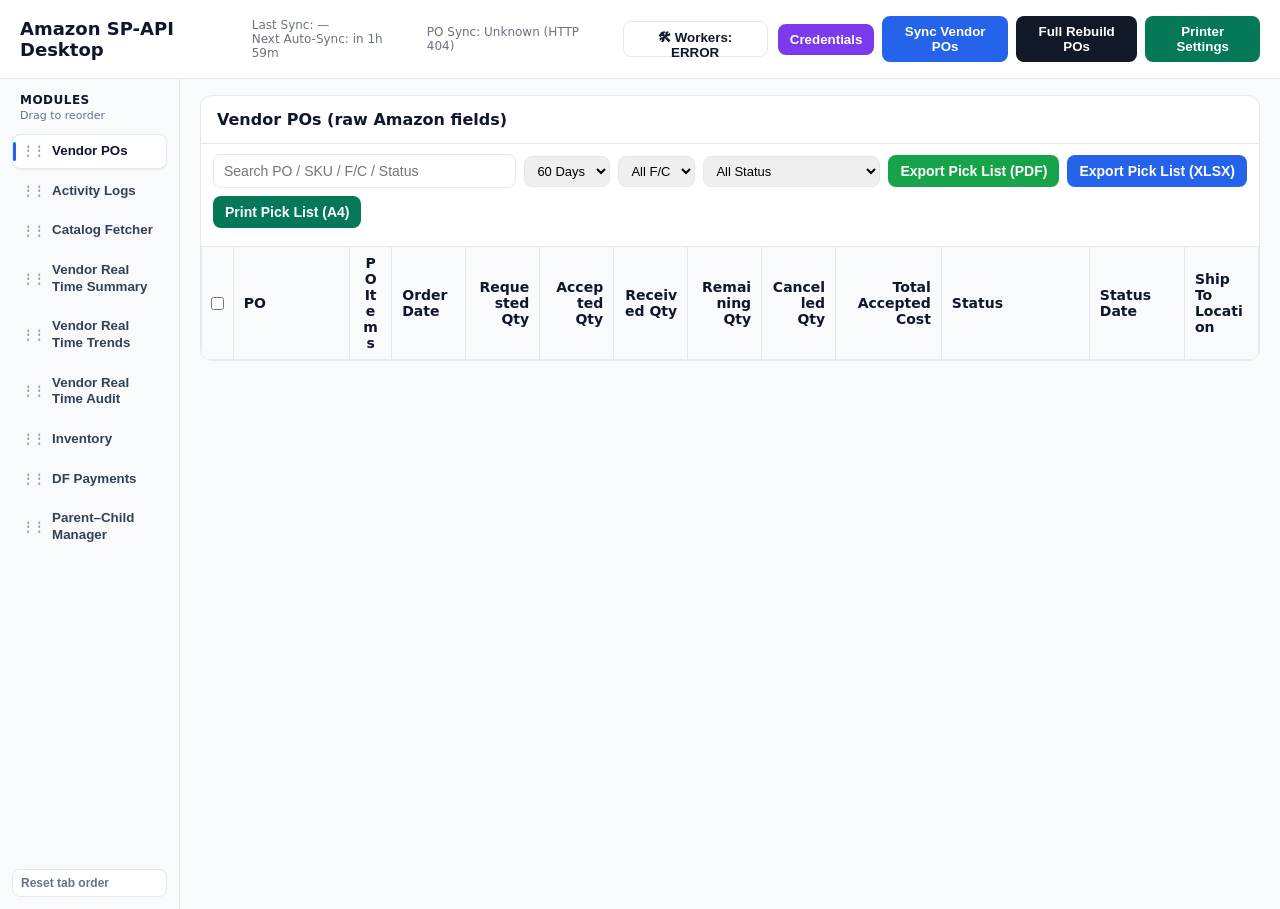
==== commit f6d7ed10: "Remove out-of-stock feature" ====
--- a/ui/index.html
+++ b/ui/index.html
@@ -478,10 +478,6 @@
       @media (max-width:950px) { .rt-sales-asin-grid { grid-template-columns:repeat(3, minmax(0, 1fr)); } }
       @media (max-width:680px) { .rt-sales-asin-grid { grid-template-columns:repeat(2, minmax(0, 1fr)); } }
       @media (max-width:450px) { .rt-sales-asin-grid { grid-template-columns:1fr; } }
-      /* Out-of-Stock export status */
-      .export-status-pending { font-weight: 600; color: #d97706; }
-      .export-status-exported { opacity: 0.6; color: #6b7280; }
-      .oos-row-exported { opacity: 0.7; }
       /* Sales Trends trend pills */
       .trend-pill { padding: 2px 6px; border-radius: 999px; font-size: 11px; text-transform: capitalize; text-align: center; display: inline-block; }
       .trend-rising, .trend-pill-rising { background-color: #e0f7e9; color: #1b7b33; }
@@ -799,7 +795,6 @@
       <div class="tabs" id="left-tab-list">
         <button class="tab-btn active" data-tab="pos" draggable="true" onclick="showTab('pos')"><span class="tab-drag-handle">⋮⋮</span><span class="tab-label">Vendor POs</span></button>
         <button class="tab-btn" data-tab="catalog" draggable="true" onclick="showTab('catalog')"><span class="tab-drag-handle">⋮⋮</span><span class="tab-label">Catalog Fetcher</span></button>
-        <button class="tab-btn" data-tab="oos" draggable="true" onclick="showTab('oos')"><span class="tab-drag-handle">⋮⋮</span><span class="tab-label">Out-of-Stock Items</span></button>
         <button id="tab-btn-vrt-summary" class="tab-btn" data-tab="vrt-summary" draggable="true" onclick="showTab('vrt-summary')"><span class="tab-drag-handle">⋮⋮</span><span class="tab-label">Vendor Real Time Summary</span></button>
         <button id="tab-btn-vrt-trends" class="tab-btn" data-tab="vrt-trends" draggable="true" onclick="showTab('vrt-trends')"><span class="tab-drag-handle">⋮⋮</span><span class="tab-label">Vendor Real Time Trends</span></button>
         <button id="tab-btn-vrt-audit" class="tab-btn" data-tab="vrt-audit" draggable="true" onclick="showTab('vrt-audit')"><span class="tab-drag-handle">⋮⋮</span><span class="tab-label">Vendor Real Time Audit</span></button>
@@ -941,35 +936,6 @@
         </div>
       </div>
     </div>
-    <div class="panel" id="oos-tab" style="display:none; margin-top:14px;">
-      <h2>Out-of-Stock Items</h2>
-      <div style="padding:12px;">
-        <div style="margin-bottom:8px; display:flex; gap:8px; align-items:center;">
-          <button class="btn" onclick="loadOosItems()">Reload</button>
-          <button class="btn" style="background:#111827;" onclick="downloadOosXls()">Export OOS (XLS)</button>
-          <span id="oos-status" style="font-size:12px; color:var(--muted); margin-left:8px;"></span>
-        </div>
-        <div style="overflow:auto; max-height: calc(100vh - 260px);">
-          <table>
-            <thead>
-            <tr>
-              <th style="display:none;">PO Number</th>
-              <th style="display:none;">PO Date</th>
-              <th style="display:none;">Ship To</th>
-              <th>ASIN</th>
-              <th>Image</th>
-              <th>Vendor SKU</th>
-              <th>Qty</th>
-              <th>Actions</th>
-            </tr>
-          </thead>
-          <tbody id="oos-rows">
-              <tr><td colspan="8" class="empty">No OOS items</td></tr>
-          </tbody>
-        </table>
-      </div>
-    </div>
-  </div>
     <div class="panel pc-manager" id="parent-child-tab" style="display:none; margin-top:14px;">
       <section id="pc-guided" class="pc-guided" aria-labelledby="pc-guided-title">
         <div class="pc-heading"><div><h2 id="pc-guided-title">Create a product family</h2><p>Guided Mode <span id="pcg-draft-status" class="pc-meta"></span></p></div><details><summary>History and Advanced</summary><button class="btn btn-outline-secondary" type="button" id="pcg-drafts">Saved drafts</button> <button class="btn btn-outline-secondary" type="button" id="pcg-jobs">Saved jobs</button></details></div>
@@ -1447,7 +1413,6 @@
       "Blocked (Retries Exhausted)",
     ]);
     let activeTab = "pos";
-    let oosItems = [];
     let selectedPoNumbers = [];
     let currentPicklistPreviewData = null;
     let currentPicklistPreviewPoNumbers = [];
@@ -1935,41 +1900,6 @@
       updateSelectAllCheckbox();
     }
 
-    async function syncRejectedLinesToOos(poNumber, items, poDate, shipTo) {
-      if (!items || !items.length) return;
-      const rejected = items.filter(it => {
-        const ack = it.acknowledgementStatus || {};
-        const conf = (it.normalized_status || ack.confirmationStatus || it.status || "").toUpperCase();
-        const accepted = Number((ack.acceptedQuantity || {}).amount ?? it.accepted_qty ?? 0);
-        const rejectedQty = Number((ack.rejectedQuantity || {}).amount ?? it.rejected_qty ?? it.cancelled_qty ?? 0);
-        return conf === "REJECTED" || conf === "CANCELLED" || (accepted === 0 && rejectedQty > 0);
-      });
-      if (!rejected.length) return;
-      try {
-        await Promise.all(rejected.map(it => {
-          const qtyRaw = it.orderedQuantity || {};
-          const qtyNum = toNum(qtyRaw.amount) || toNum(qtyRaw.value) || toNum(qtyRaw?.orderedQuantity?.amount);
-          const payload = {
-            poNumber,
-            asin: it.amazonProductIdentifier || "",
-            vendorSku: it.vendorProductIdentifier || "",
-            purchaseOrderDate: poDate,
-            shipToPartyId: shipTo,
-            qty: qtyNum,
-            image: resolveImage(it) || "",
-          };
-          if (!payload.poNumber || !payload.asin) return Promise.resolve();
-          return fetch("/api/oos-items/mark", {
-            method: "POST",
-            headers: { "Content-Type": "application/json" },
-            body: JSON.stringify(payload),
-          }).catch(() => {});
-        }));
-      } catch (err) {
-        console.warn("Failed syncing rejected lines to OOS", err);
-      }
-    }
-
     function normalizeBarcodeValue(value) {
       if (!value) return "";
       return String(value).replace(/[^0-9]/g, "").trim();
@@ -2039,9 +1969,6 @@
       const notifLine = notifFlags.has_recent_notifications
         ? `<div style="font-size:12px; color:#0ea5e9; margin-bottom:8px;">Last Amazon notification: ${escapeHtml(notifFlags.last_notification_summary || "")} at ${formatTs(notifFlags.last_notification_ts || "")}${notifFlags.needs_refresh ? " • refresh applied" : ""}</div>`
         : `<div style="font-size:12px; color:#6b7280; margin-bottom:8px;">No recent notifications</div>`;
-      await syncRejectedLinesToOos(poNumber, items, getPoDate(enrichedPo), d.shipToParty?.partyId || "");
-      const poDate = getPoDate(enrichedPo);
-      const shipTo = d.shipToParty?.partyId || "";
       const rows = items.map(it => {
         const qtyRaw = it.orderedQuantity || {};
         const qtyNum = toNum(qtyRaw.amount) || toNum(qtyRaw.value) || toNum(qtyRaw?.orderedQuantity?.amount);
@@ -2091,9 +2018,7 @@
         const img = rawImageUrl
           ? `<img src="${rawImageUrl}" alt="" style="max-width:60px;max-height:60px;border-radius:6px;object-fit:contain;" />`
           : `<div class="img-placeholder" data-asin="${asin || ""}" data-sku="${vendorSku || ""}" style="width:60px; height:60px; background:#e5e7eb; border-radius:6px; display:flex; align-items:center; justify-content:center; color:#94a3b8; font-size:11px;">No image</div>`;
-        const encodedImage = encodeURIComponent(rawImageUrl || "");
-
-        return `<tr${rowClass} data-ean="${escapeAttr(lineEan)}" data-sku="${escapeAttr(vendorSku)}" data-prompt-if-missing="true" oncontextmenu="markItemOos(event, '${poNumber}', '${asin}', '${vendorSku}', '${po.purchaseOrderDate || d.purchaseOrderDate || ""}', '${shipTo}', '${qtyAmount}', '${encodedImage}')">
+        return `<tr${rowClass} data-ean="${escapeAttr(lineEan)}" data-sku="${escapeAttr(vendorSku)}" data-prompt-if-missing="true">
           <td>${seq}</td>
           <td>${img}</td>
           <td data-col="ordered">${qtyAmount}</td>
@@ -3398,106 +3323,6 @@
       }
     }
 
-    async function loadOosItems() {
-      const tbody = document.getElementById("oos-rows");
-      const statusEl = document.getElementById("oos-status");
-      if (tbody) {
-        tbody.innerHTML = '<tr><td colspan="7" class="empty">Loading...</td></tr>';
-      }
-      try {
-        const resp = await fetch("/api/oos-items");
-        const data = await resp.json();
-        oosItems = data.items || [];
-        renderOosTable();
-        if (statusEl) statusEl.textContent = `Loaded ${oosItems.length} OOS items`;
-      } catch (err) {
-        if (tbody) tbody.innerHTML = `<tr><td colspan="7" class="empty">Failed to load: ${err}</td></tr>`;
-        if (statusEl) statusEl.textContent = "Error loading OOS items";
-      }
-    }
-
-    function downloadOosXls() {
-      const statusEl = document.getElementById("oos-status");
-      if (statusEl) statusEl.textContent = "Exporting...";
-      
-      try {
-        // Download the file
-        window.open("/api/oos-items/export", "_blank");
-        
-        // Wait a moment for export to complete on backend, then refresh the list
-        setTimeout(async () => {
-          await loadOosItems();
-          
-          // Count how many are now marked as exported
-          const exportedCount = oosItems.filter(it => it.export_status === "exported").length;
-          if (statusEl) {
-            statusEl.textContent = `Export complete. ${exportedCount} total items marked as exported.`;
-          }
-        }, 1000);
-      } catch (err) {
-        if (statusEl) statusEl.textContent = "Export failed: " + err.message;
-      }
-    }
-
-    function renderOosTable() {
-      const tbody = document.getElementById("oos-rows");
-      if (!tbody) return;
-      if (!oosItems.length) {
-        tbody.innerHTML = '<tr><td colspan="8" class="empty">No OOS items</td></tr>';
-        return;
-      }
-      tbody.innerHTML = oosItems.map(it => {
-        const poNumber = Array.isArray(it.poNumbers) ? it.poNumbers.join(", ") : (it.poNumber || "");
-        const poDate = fmtDate(it.purchaseOrderDate || "");
-        const shipTo = it.shipToPartyId || "";
-        const asin = it.asin || "";
-        const sku = it.vendorSku || "";
-        const qty = it.qty ?? "";
-        const exportStatus = it.export_status || "pending";
-        const img = it.image
-          ? `<img src="${it.image}" alt="" style="max-width:50px;max-height:50px;object-fit:contain;border-radius:6px;" />`
-          : "";
-        
-        // Row styling: slightly grey out exported items
-        const rowClass = exportStatus === "exported" ? ' class="oos-row-exported"' : '';
-        
-        // Status display
-        const statusHTML = exportStatus === "exported"
-          ? '<span class="export-status-exported">Exported</span>'
-          : '<span class="export-status-pending">Pending for export</span>';
-        
-        return `
-          <tr${rowClass}>
-            <td style="display:none;">${poNumber}</td>
-            <td style="display:none;">${poDate}</td>
-            <td style="display:none;">${shipTo}</td>
-            <td>${asin}</td>
-            <td>${img}</td>
-            <td>${sku}</td>
-            <td>${qty}</td>
-            <td>${statusHTML}</td>
-          </tr>
-        `;
-      }).join("");
-    }
-
-    async function restockOosItem(poNumber, asin) {
-      if (!asin) return;
-      const statusEl = document.getElementById("oos-status");
-      if (statusEl) statusEl.textContent = "Updating...";
-      try {
-        await fetch("/api/oos-items/restock", {
-          method: "POST",
-          headers: { "Content-Type": "application/json" },
-          body: JSON.stringify({ poNumber, asin }),
-        });
-        await loadOosItems();
-        if (statusEl) statusEl.textContent = `Restocked ${asin}`;
-      } catch (err) {
-        if (statusEl) statusEl.textContent = `Failed to restock: ${err}`;
-      }
-    }
-
     function renderAsinList() {
       const tbody = document.getElementById("asin-rows");
       if (!tbody) return;
@@ -3658,7 +3483,7 @@
       const ok = confirm(
         `Delete ${asin} catalog data and history?\n\n` +
         `Catalog payload, barcode, SKU/meta, fetch attempts, terminal state, and source history will be removed.\n` +
-        `PO, picklist, OOS, and payment records will not be touched.\n` +
+        `PO, picklist, and payment records will not be touched.\n` +
         `Manually adding the ASIN later can restore it.`
       );
       if (!ok) {
@@ -3972,19 +3797,14 @@
           </div>
         `;
         const rows = items.map(it => {
-          const isOos = it.isOutOfStock;
-          const rowStyle = isOos ? 'style="opacity:0.6; background:#fff5f5;"' : '';
-          const qtyStyle = isOos ? 'style="font-weight:700; text-align:center; color:#b91c1c; text-decoration:line-through;"' : 'style="font-weight:700; text-align:center;"';
-          const asinStyle = isOos ? 'style="text-decoration:line-through; color:#666;"' : '';
-          const img = it.image ? `<img src="${picklistEscapeAttr(it.image)}" alt="" style="max-width:80px;max-height:80px;object-fit:contain;border-radius:6px;${isOos ? 'opacity:0.5;' : ''}" />` : "";
+          const img = it.image ? `<img src="${picklistEscapeAttr(it.image)}" alt="" style="max-width:80px;max-height:80px;object-fit:contain;border-radius:6px;" />` : "";
           const sku = it.sku || it.externalId || "";
-          const oosLabel = isOos ? ' <span style="color:#b91c1c; font-size:11px; font-weight:700;">[OOS]</span>' : '';
-          return `<tr ${rowStyle}>
-            <td ${asinStyle}>${picklistEscapeHtml(it.asin || "")}${oosLabel}</td>
+          return `<tr>
+            <td>${picklistEscapeHtml(it.asin || "")}</td>
             <td>${picklistEscapeHtml(sku)}</td>
             <td>${img}</td>
             <td style="width:240px;">${picklistEscapeHtml(it.title || "")}</td>
-            <td ${qtyStyle}>${picklistEscapeHtml(it.totalQty ?? "")}</td>
+            <td style="font-weight:700; text-align:center;">${picklistEscapeHtml(it.totalQty ?? "")}</td>
           </tr>`;
         }).join("");
 
@@ -4322,35 +4142,6 @@
       }
     }
 
-    async function markItemOos(event, poNumber, asin, vendorSku, poDate, shipTo, qty, encodedImage) {
-      event.preventDefault();
-      if (!poNumber || !asin) return;
-      const ok = confirm(`Mark this item as OUT OF STOCK?\nPO: ${poNumber}\nASIN: ${asin}`);
-      if (!ok) return;
-      const image = encodedImage ? decodeURIComponent(encodedImage) : null;
-      try {
-        await fetch("/api/oos-items/mark", {
-          method: "POST",
-          headers: { "Content-Type": "application/json" },
-          body: JSON.stringify({
-            poNumber,
-            asin,
-            vendorSku,
-            purchaseOrderDate: poDate,
-            shipToPartyId: shipTo,
-            qty,
-            image: image || null,
-          }),
-        });
-        if (activeTab === "oos") {
-          await loadOosItems();
-        }
-      } catch (err) {
-        console.error("Failed to mark OOS", err);
-        alert(`Failed to mark OOS: ${err}`);
-      }
-    }
-
     // ========================================
     // Vendor Real Time Sales functions
     // ========================================
@@ -6409,7 +6200,6 @@
       "pos",
       "activity-logs",
       "catalog",
-      "oos",
       "vrt-summary",
       "vrt-trends",
       "vrt-audit",
@@ -6706,7 +6496,6 @@
         { id: "pos-tab", tab: "pos" },
         { id: "activity-logs-tab", tab: "activity-logs" },
         { id: "catalog-tab", tab: "catalog" },
-        { id: "oos-tab", tab: "oos" },
         { id: "tab-vrt-summary", tab: "vrt-summary" },
         { id: "tab-vrt-trends", tab: "vrt-trends" },
         { id: "tab-vrt-audit", tab: "vrt-audit" },
@@ -6722,9 +6511,6 @@
 
       if (tabName === "catalog" && !asinList.length) {
         loadAsinList();
-      }
-      if (tabName === "oos") {
-        loadOosItems();
       }
       if (tabName === "inventory") {
         loadInventorySnapshotIfNeeded();
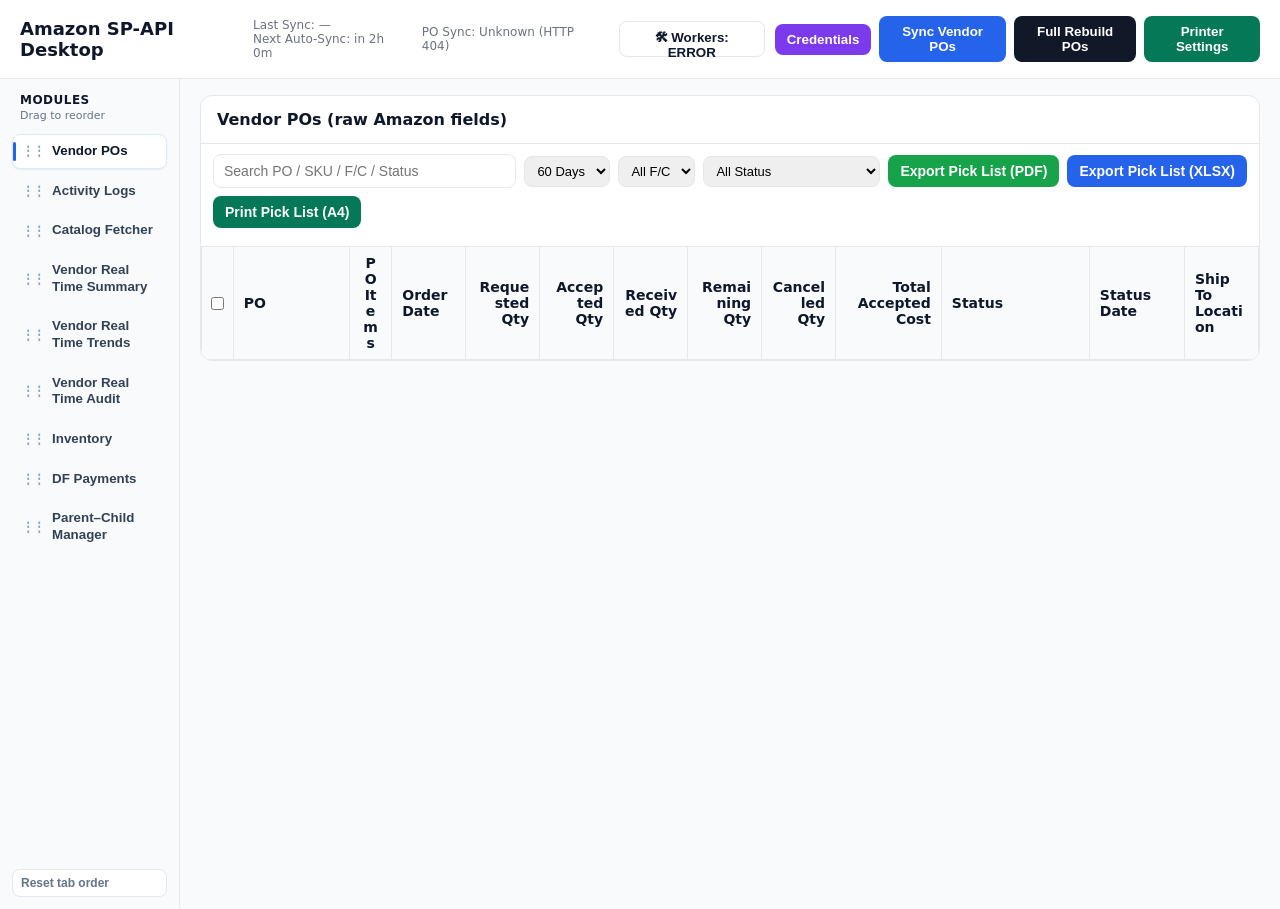
==== commit 518e6007: "Improve realtime summary metric visibility" ====
--- a/ui/index.html
+++ b/ui/index.html
@@ -465,8 +465,18 @@
       .rt-sales-asin-id { font-size:13px; font-weight:800; overflow-wrap:anywhere; }
       .rt-sales-asin-sku { min-height:16px; font-size:12px; color:#475569; overflow-wrap:anywhere; }
       .rt-sales-asin-metrics { display:grid; grid-template-columns:1fr 1fr; gap:8px; padding-top:4px; border-top:1px solid #e2e8f0; }
-      .rt-sales-asin-metric-label { display:block; color:#64748b; font-size:10px; font-weight:800; letter-spacing:.04em; text-transform:uppercase; }
-      .rt-sales-asin-metric-value { display:block; margin-top:2px; color:#0f172a; font-size:13px; font-weight:800; overflow-wrap:anywhere; }
+      .rt-sales-asin-metric { min-width:0; padding:6px 8px; border:1px solid; border-radius:7px; }
+      .rt-sales-asin-metric.units { background:#eff6ff; border-color:#bfdbfe; }
+      .rt-sales-asin-metric.revenue { background:#f0fdf4; border-color:#bbf7d0; }
+      .rt-sales-asin-metric.revenue.negative { background:#fef2f2; border-color:#fecaca; }
+      .rt-sales-asin-metric-label { display:block; font-size:10px; font-weight:800; letter-spacing:.05em; text-transform:uppercase; }
+      .rt-sales-asin-metric.units .rt-sales-asin-metric-label { color:#1d4ed8; }
+      .rt-sales-asin-metric.revenue .rt-sales-asin-metric-label { color:#15803d; }
+      .rt-sales-asin-metric.revenue.negative .rt-sales-asin-metric-label { color:#b91c1c; }
+      .rt-sales-asin-metric-value { display:block; margin-top:2px; font-size:14px; font-weight:800; overflow-wrap:anywhere; }
+      .rt-sales-asin-metric.units .rt-sales-asin-metric-value { color:#1e40af; }
+      .rt-sales-asin-metric.revenue .rt-sales-asin-metric-value { color:#166534; }
+      .rt-sales-asin-metric.revenue.negative .rt-sales-asin-metric-value { color:#b91c1c; }
       #rt-sales-time-table thead th { position:sticky; top:0; background:#f8fafc; z-index:2; }
       #rt-sales-time-table th, #rt-sales-time-table td { padding:10px; }
       .rt-summary-detail-card { margin-top:0; }
@@ -4610,7 +4620,9 @@
         const asinForJs = String(asin_row.asin || "").replace(/\\/g, "\\\\").replace(/'/g, "\\'");
         const sku = asin_row.sku ? escapeHtml(asin_row.sku) : "SKU unavailable";
         const units = (asin_row.units || 0).toLocaleString();
-        const revenue = `${asin_row.currency_code ? asin_row.currency_code + " " : ""}${formatNumberWithCommas(asin_row.revenue || 0)}`;
+        const revenueNumber = Number(asin_row.revenue || 0);
+        const revenue = `${asin_row.currency_code ? asin_row.currency_code + " " : ""}${formatNumberWithCommas(revenueNumber)}`;
+        const revenueClass = revenueNumber < 0 ? "revenue negative" : "revenue";
         return `
           <article class="rt-sales-asin-card" tabindex="0" role="button" aria-label="View hourly detail for ${asin}" onclick="openRtSalesAsinDetail('${asinForJs}')" onkeydown="if (event.key === 'Enter' || event.key === ' ') { event.preventDefault(); openRtSalesAsinDetail('${asinForJs}'); }">
             <div class="rt-sales-asin-image-wrap">${imageHtml}</div>
@@ -4618,8 +4630,8 @@
               <div class="rt-sales-asin-id">${asin}</div>
               <div class="rt-sales-asin-sku">${sku}</div>
               <div class="rt-sales-asin-metrics">
-                <div><span class="rt-sales-asin-metric-label">Units</span><span class="rt-sales-asin-metric-value">${units}</span></div>
-                <div><span class="rt-sales-asin-metric-label">Revenue</span><span class="rt-sales-asin-metric-value">${revenue}</span></div>
+                <div class="rt-sales-asin-metric units"><span class="rt-sales-asin-metric-label">Units</span><span class="rt-sales-asin-metric-value">${units}</span></div>
+                <div class="rt-sales-asin-metric ${revenueClass}"><span class="rt-sales-asin-metric-label">Revenue</span><span class="rt-sales-asin-metric-value">${revenue}</span></div>
               </div>
             </div>
           </article>
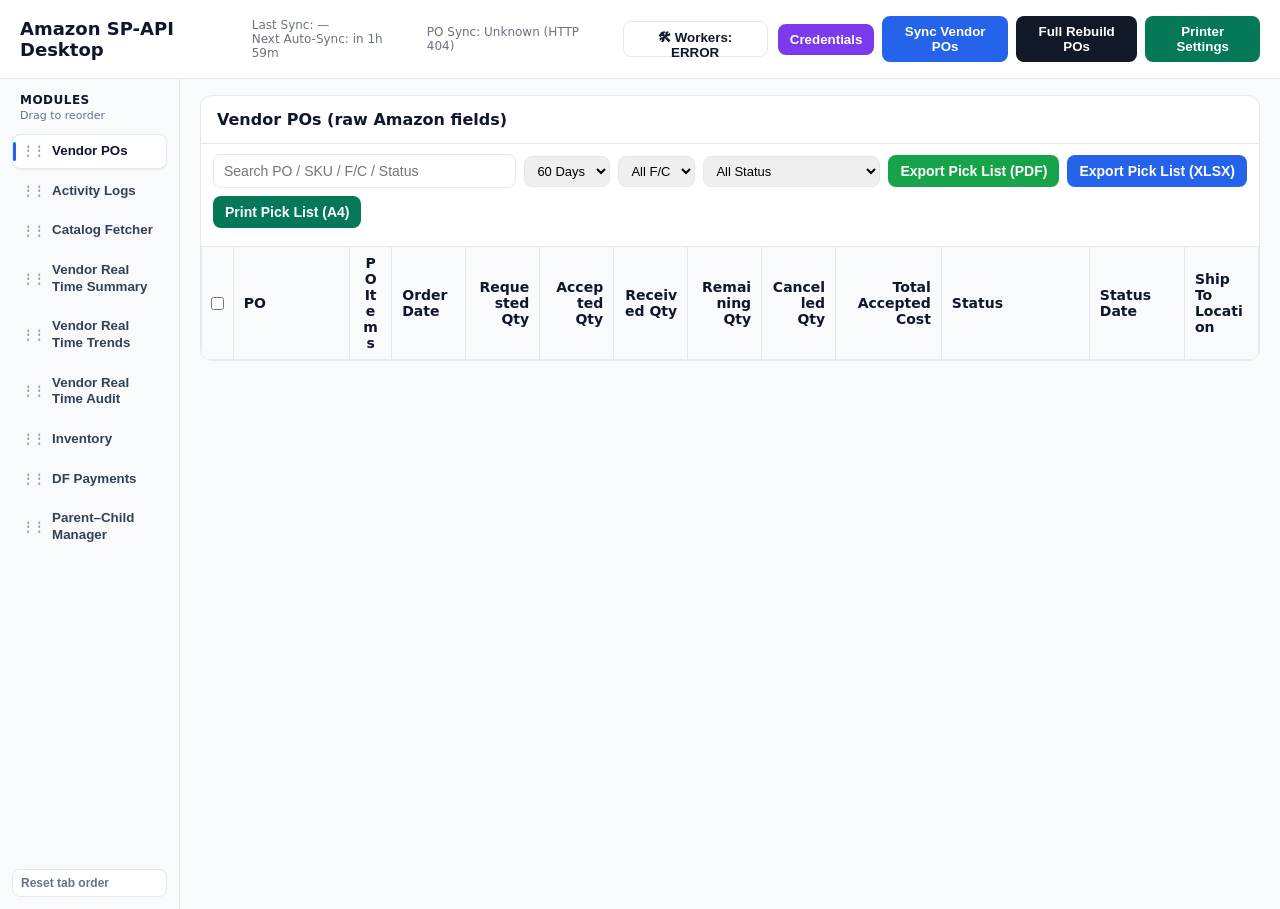
==== commit 3422c71c: "Simplify DF Payments refresh status" ====
--- a/ui/index.html
+++ b/ui/index.html
@@ -199,22 +199,16 @@
     .worker-card[data-status="error"] { border-color:#fecaca; }
     /* DF Payments */
     #df-payments-tab table { font-size:13px; }
-    .dfp-controls { display:flex; gap:10px; align-items:center; flex-wrap:wrap; padding:12px; }
+    .dfp-controls { display:flex; gap:8px; align-items:center; flex-wrap:wrap; padding:12px; }
     .dfp-controls select { padding:6px 10px; border-radius:8px; border:1px solid var(--border); }
-    .dfp-status { font-size:12px; color:var(--muted); font-weight:600; }
-    .dfp-dashboard { display:grid; grid-template-columns: repeat(auto-fit, minmax(260px, 1fr)); gap:12px; padding:0 12px 12px 12px; }
-    .dfp-card { background:#fff; border:1px solid var(--border); border-radius:10px; padding:12px; display:flex; flex-direction:column; gap:10px; }
-    .dfp-card-title { font-weight:700; font-size:14px; display:flex; align-items:center; gap:8px; }
-    .dfp-badge-muted { font-size:12px; color:var(--muted); font-weight:600; }
-    .dfp-mini-table { width:100%; border-collapse: collapse; }
-    .dfp-mini-table th, .dfp-mini-table td { padding:6px 8px; border:1px solid var(--border); }
-    .dfp-table-wrap { padding:12px; overflow:auto; }
-    .dfp-sku { max-width:360px; white-space:nowrap; overflow:hidden; text-overflow:ellipsis; display:inline-block; vertical-align:top; }
-    /* DF Payments */
-    #df-payments-tab table { font-size:13px; }
-    .dfp-controls { display:flex; gap:10px; align-items:center; flex-wrap:wrap; padding:12px; }
-    .dfp-controls select { padding:6px 10px; border-radius:8px; border:1px solid var(--border); }
-    .dfp-status { font-size:12px; color:var(--muted); font-weight:600; }
+    .dfp-meta { display:flex; align-items:center; gap:6px; flex:1 1 420px; flex-wrap:wrap; min-width:0; }
+    .dfp-status { font-size:12px; font-weight:700; }
+    .dfp-status-chip { display:inline-flex; align-items:center; gap:5px; min-height:28px; padding:4px 9px; border:1px solid #dbe5f0; border-radius:999px; background:#f8fafc; color:#475569; white-space:nowrap; }
+    .dfp-status-chip strong { color:#0f172a; }
+    .dfp-status-chip.is-good { color:#047857; background:#ecfdf5; border-color:#a7f3d0; }
+    .dfp-status-chip.is-info { color:#1d4ed8; background:#eff6ff; border-color:#bfdbfe; }
+    .dfp-status-chip.is-waiting { color:#a16207; background:#fffbeb; border-color:#fde68a; }
+    .dfp-status-chip.is-error { color:#b91c1c; background:#fef2f2; border-color:#fecaca; }
     .dfp-dashboard { display:grid; grid-template-columns: repeat(auto-fit, minmax(260px, 1fr)); gap:12px; padding:0 12px 12px 12px; }
     .dfp-card { background:#fff; border:1px solid var(--border); border-radius:10px; padding:12px; display:flex; flex-direction:column; gap:10px; }
     .dfp-card-title { font-weight:700; font-size:14px; display:flex; align-items:center; gap:8px; }
@@ -990,9 +984,12 @@
         <button class="btn" id="dfp-fetch-btn" type="button">Fetch Orders</button>
         <button class="btn btn-outline-secondary" id="dfp-incremental-btn" type="button">Incremental Scan</button>
         <button class="btn" id="dfp-reconcile-btn" type="button" style="background:#0f766e;">Reconcile Paid (Gmail)</button>
-        <div id="dfp-status" class="dfp-status">Last fetch: — UAE | Rows (90d): — | Error: —</div>
-        <div id="dfp-range" class="dfp-status">Loaded: — orders | Range: — → — (UTC)</div>
-        <div id="dfp-auto-status" class="dfp-status">Auto incremental: waiting…</div>
+        <div class="dfp-meta" aria-label="DF Payments refresh status">
+          <span id="dfp-orders-meta" class="dfp-status-chip">▦ <strong id="dfp-orders-count">—</strong> orders</span>
+          <span id="dfp-last-fetch" class="dfp-status-chip">↻ Updated: —</span>
+          <span id="dfp-auto-status" class="dfp-status-chip is-waiting">◷ Auto refresh: checking…</span>
+          <span id="dfp-status" class="dfp-status dfp-status-chip" aria-live="polite">● Loading</span>
+        </div>
       </div>
 
       <div class="dfp-dashboard">
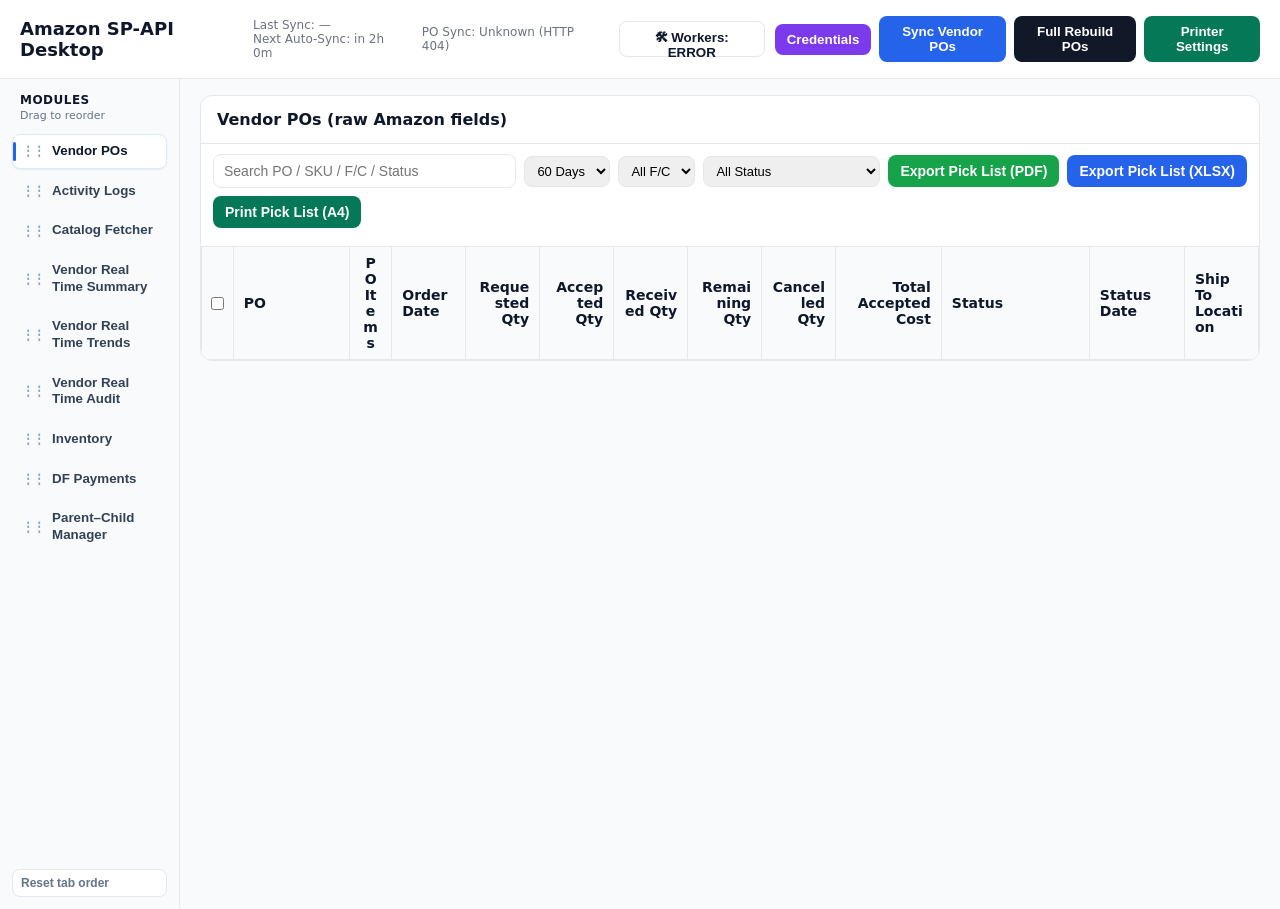
==== commit fea69ea3: "Replace hourly inventory with daily vendor report" ====
--- a/ui/index.html
+++ b/ui/index.html
@@ -446,6 +446,8 @@
       .rt-summary-inline-metric.revenue .rt-summary-inline-metric-label { color:#166534; }
       .rt-summary-table-card { display:flex; flex-direction:column; gap:10px; }
       .rt-summary-table-head { display:flex; justify-content:space-between; align-items:flex-start; gap:12px; flex-wrap:wrap; }
+      .rt-summary-table-title-group { display:flex; align-items:baseline; gap:8px; flex-wrap:wrap; }
+      .rt-sales-grid-summary { color:#475569; font-size:12px; }
       .rt-summary-table-wrapper { border:1px solid var(--border); border-radius:10px; overflow-y:auto; overflow-x:hidden; max-height:60vh; position:relative; background:#fff; }
       .rt-summary-window-meta { display:flex; flex-direction:column; gap:4px; font-size:12px; color:#475569; }
       .rt-summary-table-label { font-weight:600; font-size:14px; color:#0f172a; }
@@ -1155,7 +1157,10 @@
 
         <div class="rt-summary-table-card">
           <div class="rt-summary-table-head">
-            <div class="rt-summary-table-label" id="rt-sales-table-title">Top ASINs</div>
+          <div class="rt-summary-table-title-group">
+            <div class="rt-summary-table-label" id="rt-sales-table-title">ASIN Sales</div>
+            <div id="rt-sales-grid-summary" class="rt-sales-grid-summary" aria-live="polite"></div>
+          </div>
             <div class="rt-summary-window-meta">
               <div id="rt-sales-window-info" class="rt-sales-window-info"></div>
               <div id="rt-sales-coverage-info" class="rt-sales-window-info" style="display:none;"></div>
@@ -1280,7 +1285,7 @@
       </div>
     </div>
   <div class="panel" id="inventory-tab" style="display:none; margin-top:14px;">
-    <h2>Real-Time Inventory</h2>
+    <h2>Amazon Inventory</h2>
     <div style="padding:12px; display:flex; flex-direction:column; gap:10px;">
       <div class="inventory-toolbar">
         <div class="inventory-toolbar-left">
@@ -1304,7 +1309,7 @@
       </div>
 
       <div id="inv-asof-helper" class="muted-text" style="font-size:12px; line-height:1.3;">
-        Shows ASINs included in Amazon's Real-Time Inventory report window. This report is partial by design and may not include all catalog ASINs.
+        Daily Amazon inventory baseline. Includes the complete ASIN set returned by Amazon for the selected reporting date.
       </div>
 
       <!-- Inner subtabs -->
@@ -1372,11 +1377,11 @@
     </div>
   </div>
 
-  <!-- Inventory coverage explainer modal -->
+  <!-- Daily inventory report explainer modal -->
   <div class="backdrop" id="inventory-coverage-modal" style="display:none;">
     <div class="modal" style="max-width:720px;">
       <header>
-        <div id="inventory-coverage-title">Why real-time coverage can look low</div>
+        <div id="inventory-coverage-title">About the daily inventory report</div>
         <button class="btn" style="background:#111827" onclick="closeInventoryCoverageModal()">Close</button>
       </header>
       <div class="modal-body" id="inventory-coverage-body"></div>
@@ -1395,7 +1400,7 @@
     let filteredAsins = [];
     const CATALOG_SOURCE_LABELS = {
       "vendor_po": { label: "PO", title: "Vendor POs" },
-      "realtime_inventory": { label: "RT-Inv", title: "Realtime Inventory" },
+      "realtime_inventory": { label: "Inventory", title: "Inventory report" },
       "realtime_sales": { label: "RT-Sales", title: "Realtime Sales" },
       "manual": { label: "Manual", title: "Manual Add" },
       "other": { label: "Other", title: "Other" },
@@ -1436,16 +1441,16 @@
     let recentNotifications = [];
     let vendorInventorySnapshot = [];
     let vendorInventoryMeta = null;
-    let inventoryMode = 'realtime';
+    let inventoryMode = 'daily';
     let currentInventorySubtab = 'snapshot';
     let invSortColumn = 'sellable';
     let invSortDirection = 'desc';
     let invQuickFilter = 'all';
-    let invRealtimeRefreshInFlight = false;
+    let inventoryRefreshInFlight = false;
     let inventoryAutoRefreshRequested = false;
     let inventoryFetchInFlight = false;
     let inventoryFetchPromise = null;
-    let lastRealtimeFetchAt = 0;
+    let lastInventoryFetchAt = 0;
     const INVENTORY_REFRESH_POLL_INTERVAL_MS = 5 * 60 * 1000;    const INVENTORY_FETCH_DEBOUNCE_MS = 60 * 1000;
     let inventoryRefreshPollTimer = null;
     let inventoryRefreshPollingActive = false;
@@ -4588,16 +4593,24 @@
       const asinGrid = document.getElementById("rt-sales-asin-grid");
       const timeTable = document.getElementById("rt-sales-time-table");
       const tableTitle = document.getElementById("rt-sales-table-title");
+      const gridSummary = document.getElementById("rt-sales-grid-summary");
 
       if (rtSalesCurrentViewBy === "asin") {
         asinGrid.style.display = "grid";
         timeTable.style.display = "none";
-        tableTitle.textContent = "Top ASINs";
+        tableTitle.textContent = "ASIN Sales";
+        if (gridSummary) {
+          const productCount = (data || []).length;
+          gridSummary.textContent = productCount
+            ? `${productCount.toLocaleString()} products shown · all product sales included`
+            : "No product sales in this window";
+        }
         renderAsinCards(data);
       } else if (rtSalesCurrentViewBy === "time") {
         asinGrid.style.display = "none";
         timeTable.style.display = "table";
         tableTitle.textContent = "Sales by Time";
+        if (gridSummary) gridSummary.textContent = "";
         renderTimeTable(data);
       }
     }
@@ -4611,7 +4624,7 @@
 
       grid.innerHTML = data.map(asin_row => {
         const imageHtml = asin_row.imageUrl
-          ? `<img src="${asin_row.imageUrl}" alt="${asin_row.asin}" class="rt-summary-asin-image" loading="eager" decoding="sync" />`
+          ? `<img src="${asin_row.imageUrl}" alt="${asin_row.asin}" class="rt-summary-asin-image" loading="lazy" decoding="async" />`
           : '<span class="rt-sales-asin-image-placeholder">No image</span>';
         const asin = escapeHtml(asin_row.asin || "—");
         const asinForJs = String(asin_row.asin || "").replace(/\\/g, "\\\\").replace(/'/g, "\\'");
@@ -4924,7 +4937,7 @@
         metaSafe.report_window_end_utc ||
         metaSafe.window_end;
 
-      let labelParts = [`Real-Time | Loaded ${count} ASINs`];
+      let labelParts = [`Daily Inventory | Loaded ${count} ASINs`];
       if (windowStart || windowEnd) {
         const windowSegments = [];
         if (windowStart) windowSegments.push(windowStart);
@@ -4938,15 +4951,15 @@
     }
 
     function updateInventoryModeButtons() {
-      const realtimeBtn = document.getElementById('inventory-toggle-realtime');
-      if (realtimeBtn) {
-        realtimeBtn.classList.add('active');
+      const inventoryBtn = document.getElementById('inventory-toggle-daily');
+      if (inventoryBtn) {
+        inventoryBtn.classList.add('active');
       }
     }
 
     function setInventoryMode(mode) {
-      if (mode !== 'realtime' || inventoryMode === 'realtime') return;
-      inventoryMode = 'realtime';
+      if (mode !== 'daily' || inventoryMode === 'daily') return;
+      inventoryMode = 'daily';
       updateInventoryModeButtons();
       updateInventoryRefreshButtonState();
       loadInventorySnapshotIfNeeded();
@@ -4959,7 +4972,7 @@
       const refreshRunning = !!(
         vendorInventoryMeta?.refresh_in_progress || vendorInventoryMeta?.refresh?.in_progress
       );
-      if (invRealtimeRefreshInFlight || refreshRunning) {
+      if (inventoryRefreshInFlight || refreshRunning) {
         refreshBtn.disabled = true;
         refreshBtn.textContent = refreshRunning ? 'Refresh running…' : 'Refreshing inventory…';
       } else {
@@ -4980,7 +4993,7 @@
       if (inventoryRefreshPollingActive) return;
       inventoryRefreshPollingActive = true;
       const poll = () => {
-        fetchRealtimeInventorySnapshot({ silent: true, force: true }).finally(() => {
+        fetchVendorInventorySnapshot({ silent: true, force: true }).finally(() => {
           if (!inventoryRefreshPollingActive) {
             inventoryRefreshPollTimer = null;
             return;
@@ -5020,61 +5033,21 @@
       const body = document.getElementById('inventory-coverage-body');
       if (!modal || !body) return;
 
-      const meta = vendorInventoryMeta || realtimeInventoryMeta || {};
+      const meta = vendorInventoryMeta || {};
       const refreshMeta = meta.refresh || {};
 
-      const uniqueCount = Number.isFinite(meta.unique_count) ? meta.unique_count : null;
-      const catalogCount = Number.isFinite(meta.catalog_asin_count) ? meta.catalog_asin_count : null;
-      const coverageRatio = Number.isFinite(meta.coverage_ratio) ? meta.coverage_ratio : null;
-
-      const windowStart =
-        meta.window_start_uae ||
-        meta.report_window_start_uae ||
-        meta.window_start_local ||
-        meta.window_start_utc ||
-        meta.report_window_start_utc ||
-        meta.window_start ||
-        refreshMeta.window_start_uae ||
-        refreshMeta.report_window_start_uae ||
-        refreshMeta.window_start_local ||
-        refreshMeta.window_start_utc ||
-        refreshMeta.report_window_start_utc ||
-        refreshMeta.window_start;
-
-      const windowEnd =
-        meta.window_end_uae ||
-        meta.report_window_end_uae ||
-        meta.window_end_local ||
-        meta.window_end_utc ||
-        meta.report_window_end_utc ||
-        meta.window_end ||
-        refreshMeta.window_end_uae ||
-        refreshMeta.report_window_end_uae ||
-        refreshMeta.window_end_local ||
-        refreshMeta.window_end_utc ||
-        refreshMeta.report_window_end_utc ||
-        refreshMeta.window_end;
-
-      const asOfUae = meta.as_of_uae || refreshMeta.as_of_uae || null;
-
-      const fmtNumber = (val) => (Number.isFinite(val) ? val.toLocaleString() : '—');
-      const fmtPercent = (val) => (Number.isFinite(val) ? `${(val * 100).toFixed(1)}%` : '—');
       const fmtText = (val) => (val ? String(val) : '—');
 
       body.innerHTML = `
         <div style="display:flex; flex-direction:column; gap:12px; font-size:13px; color:#111827;">
-          <div>Realtime inventory comes from <strong>GET_VENDOR_REAL_TIME_INVENTORY_REPORT</strong>.</div>
-          <div>Amazon includes only ASINs present in that report window; Vendor Central exports can contain more ASINs.</div>
-          <div>We intentionally prune vendor_inventory_asin to the latest snapshot so the DB matches what the UI shows.</div>
+          <div>Inventory comes from Amazon's <strong>GET_VENDOR_INVENTORY_REPORT</strong> daily report.</div>
+          <div>Each successful refresh replaces the entire local snapshot, so the displayed quantities all belong to one report date.</div>
           <div style="border:1px solid var(--border); border-radius:10px; padding:10px; background:#f8fafc;">
             <div style="font-weight:700; margin-bottom:8px;">Current snapshot metrics</div>
             <div style="display:grid; grid-template-columns: repeat(auto-fit, minmax(200px, 1fr)); gap:8px;">
-              <div><span class="muted-text">Unique ASINs in snapshot:</span> ${fmtNumber(uniqueCount)}</div>
-              <div><span class="muted-text">Catalog ASINs (known):</span> ${fmtNumber(catalogCount)}</div>
-              <div><span class="muted-text">Coverage ratio:</span> ${fmtPercent(coverageRatio)}</div>
-              <div><span class="muted-text">Report start:</span> ${fmtText(windowStart)}</div>
-              <div><span class="muted-text">Report end:</span> ${fmtText(windowEnd)}</div>
-              <div><span class="muted-text">As of (UAE):</span> ${fmtText(asOfUae)}</div>
+              <div><span class="muted-text">ASINs in daily snapshot:</span> ${fmtText(meta.count)}</div>
+              <div><span class="muted-text">Amazon report date:</span> ${fmtText(meta.report_date)}</div>
+              <div><span class="muted-text">Last checked:</span> ${fmtText(meta.generated_at)}</div>
             </div>
           </div>
         </div>
@@ -5094,29 +5067,29 @@
         renderVendorInventoryCurrentSubtab();
         return;
       }
-      fetchRealtimeInventorySnapshot({ force: forceReload });
-    }
-
-    function fetchRealtimeInventorySnapshot({ silent = false, force = false } = {}) {
+      fetchVendorInventorySnapshot({ force: forceReload });
+    }
+
+    function fetchVendorInventorySnapshot({ silent = false, force = false } = {}) {
       const now = Date.now();
       if (inventoryFetchInFlight) {
         return inventoryFetchPromise || Promise.resolve();
       }
-      if (!force && now - lastRealtimeFetchAt < INVENTORY_FETCH_DEBOUNCE_MS) {
+      if (!force && now - lastInventoryFetchAt < INVENTORY_FETCH_DEBOUNCE_MS) {
         return Promise.resolve();
       }
       if (!silent) {
         setInventoryStatus('Loading inventory…');
       }
       inventoryFetchInFlight = true;
-      const request = fetch('/api/vendor-inventory/realtime/accumulated')
+      const request = fetch('/api/vendor-inventory/snapshot')
         .then((resp) => {
           if (!resp.ok) throw new Error(`HTTP ${resp.status}`);
           return resp.json();
         })
         .then((data) => {
-          applyRealtimeInventoryPayload(data, { silent });
-          lastRealtimeFetchAt = Date.now();
+          applyVendorInventoryPayload(data, { silent });
+          lastInventoryFetchAt = Date.now();
         })
         .catch((err) => {
           console.error(err);
@@ -5133,7 +5106,7 @@
       return request;
     }
 
-    function applyRealtimeInventoryPayload(data, { silent = false } = {}) {
+    function applyVendorInventoryPayload(data, { silent = false } = {}) {
       const rows = Array.isArray(data?.rows) ? data.rows : Array.isArray(data?.items) ? data.items : [];
       const refreshMeta = data?.refresh || {};
       const asOfUtc = data?.as_of_utc || data?.as_of || data?.generated_at || null;
@@ -5143,6 +5116,7 @@
         as_of_uae: data?.as_of_uae || null,
         stale_hours: Number.isFinite(data?.stale_hours) ? Number(data.stale_hours) : null,
         generated_at: data?.generated_at || null,
+        report_date: data?.report_date || null,
         refresh_in_progress: Boolean(data?.refresh_in_progress || refreshMeta?.in_progress),
         refresh: refreshMeta,
         count: Number.isFinite(data?.count) ? Number(data.count) : rows.length,
@@ -5157,18 +5131,18 @@
       updateInventoryRefreshButtonState();
     }
 
-    function refreshRealtimeInventorySnapshot(options = {}) {
+    function refreshVendorInventorySnapshot(options = {}) {
       const { silent = false, force = false } = options;
-      if (invRealtimeRefreshInFlight) {
+      if (inventoryRefreshInFlight) {
         return;
       }
-      invRealtimeRefreshInFlight = true;
+      inventoryRefreshInFlight = true;
       updateInventoryRefreshButtonState();
       if (!silent) {
         setInventoryStatus(force ? 'Force refreshing inventory…' : 'Refreshing inventory…');
       }
 
-      fetch('/api/vendor-inventory/realtime/refresh', {
+      fetch('/api/vendor-inventory/refresh', {
         method: 'POST',
         headers: { 'Content-Type': 'application/json' },
       })
@@ -5186,7 +5160,8 @@
             setInventoryStatus('Force refresh skipped (cooldown active)', '#b45309');
             return;
           }
-          applyRealtimeInventoryPayload(data, { silent });
+          setInventoryStatus(`Inventory updated for ${data?.report_date || 'the latest available day'}`);
+          return fetchVendorInventorySnapshot({ silent, force: true });
         })
         .catch((err) => {
           console.error(err);
@@ -5197,13 +5172,13 @@
           }
         })
         .finally(() => {
-          invRealtimeRefreshInFlight = false;
+          inventoryRefreshInFlight = false;
           updateInventoryRefreshButtonState();
         });
     }
 
     function refreshCurrentInventorySnapshot(options = {}) {
-      refreshRealtimeInventorySnapshot(options);
+      refreshVendorInventorySnapshot(options);
     }
 
     function setInventorySubtab(subtab) {
@@ -6566,8 +6541,8 @@
         return;
       }
       updateInventoryFreshnessUi(vendorInventoryMeta);
-      if (Date.now() - lastRealtimeFetchAt > INVENTORY_FETCH_DEBOUNCE_MS) {
-        fetchRealtimeInventorySnapshot({ silent: true });
+      if (Date.now() - lastInventoryFetchAt > INVENTORY_FETCH_DEBOUNCE_MS) {
+        fetchVendorInventorySnapshot({ silent: true });
       }
     }
 
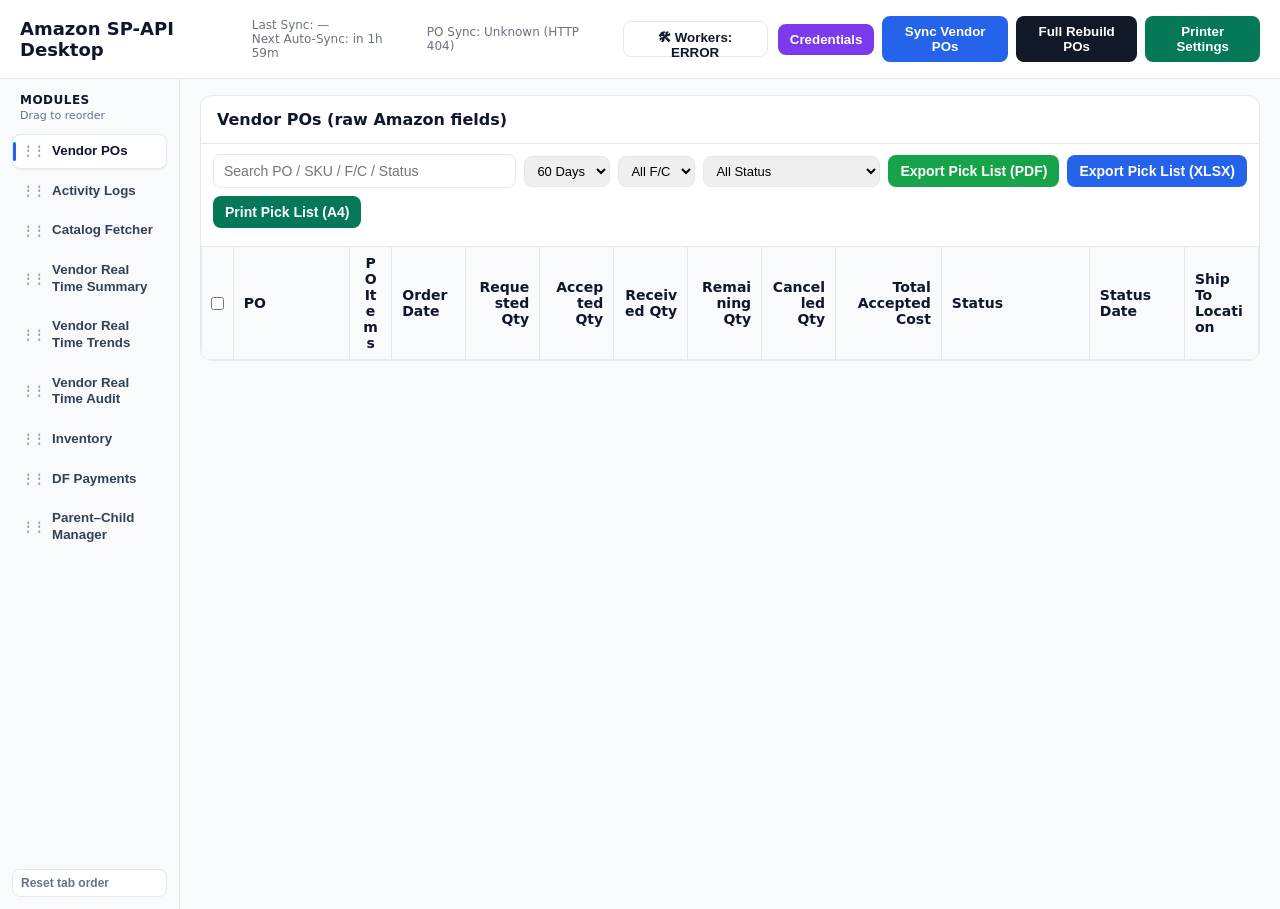
==== commit d77864e0: "Compact inventory table layout" ====
--- a/ui/index.html
+++ b/ui/index.html
@@ -610,24 +610,36 @@
         background: #3498db;
         color: white;
       }
-      /* Inventory row color coding */
-      .inv-zero-sellable {
-        background-color: #fff4e6 !important;
-      }
-      .inv-aged {
-        background-color: #e8f0ff !important;
-      }
-      .inv-unhealthy {
-        background-color: #ffeaea !important;
-      }
-      .inv-row-zero {
-        /* placeholder for zero inventory rows */
-      }
-      .inv-row-aged {
-        /* placeholder for aged rows */
-      }
-      .inv-row-unhealthy {
-        /* placeholder for unhealthy rows */
+      /* Inventory table: compact, neutral product rows. */
+      #inv-table {
+        table-layout: fixed;
+      }
+      #inv-table th,
+      #inv-table td {
+        padding: 6px 10px;
+        vertical-align: middle;
+      }
+      #inv-table tbody tr,
+      #inv-table tbody tr:hover {
+        background: #fff;
+      }
+      #inv-table th:first-child,
+      #inv-table td:first-child {
+        width: 18%;
+      }
+      #inv-table th:nth-child(2),
+      #inv-table td:nth-child(2) {
+        width: 96px;
+      }
+      #inv-table th:nth-child(3),
+      #inv-table td:nth-child(3) {
+        width: 24%;
+      }
+      #inv-table th:nth-child(4),
+      #inv-table td:nth-child(4),
+      #inv-table th:nth-child(5),
+      #inv-table td:nth-child(5) {
+        width: 20%;
       }
       .text-right {
         text-align: right;
@@ -648,16 +660,40 @@
       }
       /* Image column */
       .inv-image-col {
-        width: 80px;
-        min-width: 80px;
-        max-width: 80px;
+        width: 96px;
+        min-width: 96px;
+        max-width: 96px;
         text-align: center;
       }
-      /* Title column - narrower with text wrap */
+      /* Model column stays compact while preserving the full value in its title. */
       .inv-title-col {
-        max-width: 320px;
-        white-space: normal;
-        word-break: break-word;
+        white-space: nowrap;
+        overflow: hidden;
+        text-overflow: ellipsis;
+        font-weight: 600;
+      }
+      .inv-product-image {
+        width: 68px;
+        height: 68px;
+        object-fit: contain;
+        display: block;
+        margin: auto;
+        background: #fff;
+        border-radius: 8px;
+      }
+      .inv-metric {
+        text-align: center;
+        font-variant-numeric: tabular-nums;
+      }
+      .inv-metric-value {
+        display: inline-flex;
+        min-width: 58px;
+        justify-content: center;
+        padding: 5px 10px;
+        border: 1px solid #dbe3ef;
+        border-radius: 7px;
+        background: #f8fafc;
+        font-weight: 700;
       }
       /* Sticky footer */
       #inv-table tfoot {
@@ -1290,15 +1326,11 @@
       <div class="inventory-toolbar">
         <div class="inventory-toolbar-left">
           <span id="inv-week-label" class="muted-text"></span>
-          <div style="display:flex; align-items:center; gap:6px; flex-wrap:wrap;">
-            <div id="inv-coverage-label" class="muted-text" style="font-size:12px; line-height:1.3;"></div>
-            <a id="inv-coverage-why" href="#" style="font-size:12px; color:#2563eb; text-decoration:none; display:none;" onclick="openInventoryCoverageModal(); return false;">ⓘ Why coverage is low?</a>
-          </div>
         </div>
         <div class="inventory-toolbar-right">
           <button id="inv-refresh-btn" class="btn" onclick="refreshCurrentInventorySnapshot()">Refresh Inventory</button>
           <span id="inv-status-label" class="muted-text"></span>
-          <input type="text" id="inv-search" placeholder="Search ASIN or title…" oninput="renderVendorInventoryCurrentSubtab()" />
+          <input type="text" id="inv-search" placeholder="Search ASIN or SKU / Model No.…" oninput="renderVendorInventoryCurrentSubtab()" />
           <div class="inv-quick-filters">
             <button id="inv-qf-all" class="inv-quick-filter-btn active" onclick="setQuickFilter('all')">All</button>
             <button id="inv-qf-zero" class="inv-quick-filter-btn" onclick="setQuickFilter('zero')">Zero Stock</button>
@@ -1306,10 +1338,6 @@
             <button id="inv-qf-unhealthy" class="inv-quick-filter-btn" style="display:none;" onclick="setQuickFilter('unhealthy')">Legacy Excess</button>
           </div>
         </div>
-      </div>
-
-      <div id="inv-asof-helper" class="muted-text" style="font-size:12px; line-height:1.3;">
-        Daily Amazon inventory baseline. Includes the complete ASIN set returned by Amazon for the selected reporting date.
       </div>
 
       <!-- Inner subtabs -->
@@ -4895,8 +4923,6 @@
 
     function updateInventoryFreshnessLabel(meta) {
       const labelEl = document.getElementById('inv-week-label');
-      const coverageEl = document.getElementById('inv-coverage-label');
-      const coverageWhyEl = document.getElementById('inv-coverage-why');
       if (!labelEl) return;
       const metaSafe = vendorInventoryMeta || meta || {};
       const count = Array.isArray(vendorInventorySnapshot) ? vendorInventorySnapshot.length : 0;
@@ -4905,48 +4931,11 @@
           as_of: metaSafe.as_of || metaSafe.generated_at || metaSafe.as_of_utc,
           as_of_uae: metaSafe.as_of_uae,
         }) || metaSafe.as_of_utc || '—';
-      const coverageLabel = metaSafe.coverage_label;
-      const scopeExplanation = metaSafe.inventory_scope_explanation;
-      if (coverageEl) {
-        if (coverageLabel) {
-          const parts = [coverageLabel];
-          if (scopeExplanation) {
-            parts.push(scopeExplanation);
-          }
-          coverageEl.textContent = parts.join(' - ');
-          coverageEl.style.display = 'block';
-          if (coverageWhyEl) coverageWhyEl.style.display = 'inline-flex';
-        } else {
-          coverageEl.textContent = '';
-          coverageEl.style.display = 'none';
-          if (coverageWhyEl) coverageWhyEl.style.display = 'none';
-        }
-      }
-      const windowStart =
-        metaSafe.window_start_uae ||
-        metaSafe.report_window_start_uae ||
-        metaSafe.window_start_local ||
-        metaSafe.window_start_utc ||
-        metaSafe.report_window_start_utc ||
-        metaSafe.window_start;
-      const windowEnd =
-        metaSafe.window_end_uae ||
-        metaSafe.report_window_end_uae ||
-        metaSafe.window_end_local ||
-        metaSafe.window_end_utc ||
-        metaSafe.report_window_end_utc ||
-        metaSafe.window_end;
-
-      let labelParts = [`Daily Inventory | Loaded ${count} ASINs`];
-      if (windowStart || windowEnd) {
-        const windowSegments = [];
-        if (windowStart) windowSegments.push(windowStart);
-        if (windowEnd) windowSegments.push(windowEnd);
-        const windowText = windowSegments.length === 2 ? `${windowSegments[0]} -> ${windowSegments[1]}` : windowSegments.join('');
-        labelParts.push(`Window: ${windowText}`);
-      } else if (asOfLabel) {
-        labelParts.push(`As of ${asOfLabel}`);
-      }
+      const labelParts = [
+        'Daily Amazon Inventory',
+        `${count.toLocaleString()} ASINs`,
+        `Report date: ${metaSafe.report_date || asOfLabel}`,
+      ];
       labelEl.textContent = labelParts.join(' | ');
     }
 
@@ -5468,7 +5457,7 @@
       if (q) {
         rows = rows.filter((r) =>
           (r.asin || '').toLowerCase().includes(q) ||
-          getInventoryDisplayTitle(r).toLowerCase().includes(q)
+          (r.sku_model || '').toLowerCase().includes(q)
         );
       }
 
@@ -5485,8 +5474,8 @@
           aVal = (a.asin || '').toLowerCase();
           bVal = (b.asin || '').toLowerCase();
         } else if (invSortColumn === 'title') {
-          aVal = getInventoryDisplayTitle(a).toLowerCase();
-          bVal = getInventoryDisplayTitle(b).toLowerCase();
+          aVal = (a.sku_model || '').toLowerCase();
+          bVal = (b.sku_model || '').toLowerCase();
         } else if (invSortColumn === 'sellable') {
           aVal = getSellableUnits(a);
           bVal = getSellableUnits(b);
@@ -5519,7 +5508,7 @@
         <tr>
           <th onclick="sortInventoryTableBy('asin')">ASIN ${arrow('asin')}</th>
           <th class="inv-image-col">Image</th>
-          <th onclick="sortInventoryTableBy('title')">Title ${arrow('title')}</th>
+          <th onclick="sortInventoryTableBy('title')">SKU / Model No. ${arrow('title')}</th>
           <th onclick="sortInventoryTableBy('sellable')">Sellable ${arrow('sellable')}</th>
           <th onclick="sortInventoryTableBy('sales30d')">Last 30d Sales ${arrow('sales30d')}</th>
         </tr>
@@ -5534,42 +5523,26 @@
 
       rows.forEach((r) => {
         const asin = r.asin || '';
-        const title = getInventoryDisplayTitle(r);
 
         const sellable = getSellableUnits(r);
-        const unsellable = r.unsellable_onhand_units ?? r.unsellableOnHandInventoryUnits ?? 0;
-        const total = sellable + unsellable;
-
-        const aged = r.aged90plus_sellable_units ?? r.aged90PlusDaysSellableInventoryUnits ?? 0;
-        const unhealthy = r.unhealthy_units ?? r.unhealthyInventoryUnits ?? 0;
         totalSellable += sellable;
         const sales30dValue = getSales30dValue(r);
         totalSales30d += sales30dValue;
 
-        // Color coding
-        let rowClass = '';
-        if (sellable === 0 && total > 0) {
-          rowClass = 'inv-zero-sellable';
-        } else if (aged > 0) {
-          rowClass = 'inv-aged';
-        } else if (unhealthy > 0) {
-          rowClass = 'inv-unhealthy';
-        }
-
         const asinLink = `<a href="https://vendorcentral.amazon.ae/hz/vendor/members/catalogue?ref=vcnav&asin=${encodeURIComponent(asin)}" target="_blank" style="color:#0284c7; text-decoration:none;">${escapeHtml(asin)}</a>`;
 
         const imgUrl = getInventoryImageUrl(r);
         const imgHtml = imgUrl
-          ? `<img src="${escapeHtml(imgUrl)}" alt="${escapeHtml(asin)}" style="max-width:50px; max-height:50px; object-fit:contain; border-radius:6px;" />`
+          ? `<img class="inv-product-image" src="${escapeHtml(imgUrl)}" alt="${escapeHtml(asin)}" />`
           : '';
 
         bodyHtml += `
-          <tr class="${rowClass}">
+          <tr>
             <td>${asinLink}</td>
             <td class="inv-image-col">${imgHtml}</td>
-            <td class="inv-title-col">${escapeHtml(title)}</td>
-            <td class="text-right">${sellable}</td>
-            <td class="text-right">${sales30dValue}</td>
+            <td class="inv-title-col" title="${escapeHtml(r.sku_model || '—')}">${escapeHtml(r.sku_model || '—')}</td>
+            <td class="inv-metric"><span class="inv-metric-value">${sellable}</span></td>
+            <td class="inv-metric"><span class="inv-metric-value">${sales30dValue}</span></td>
           </tr>
         `;
       });
